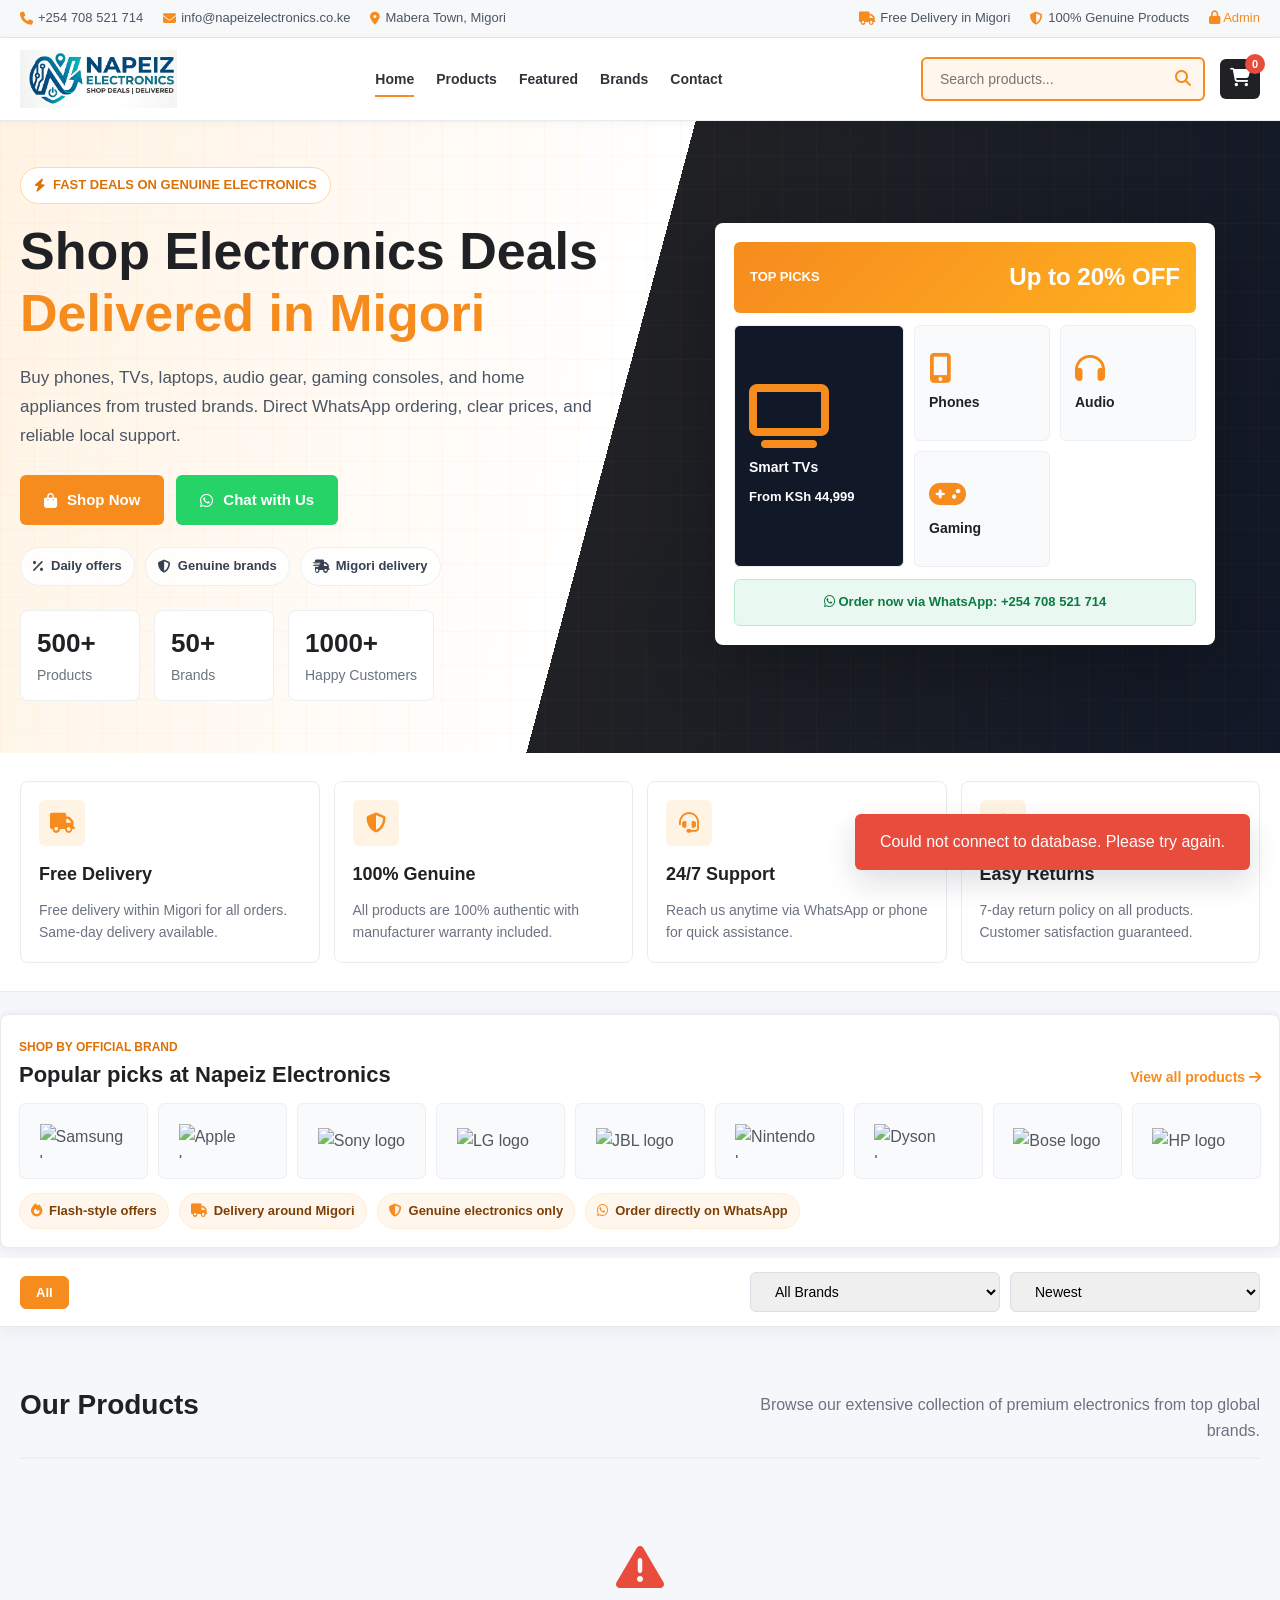
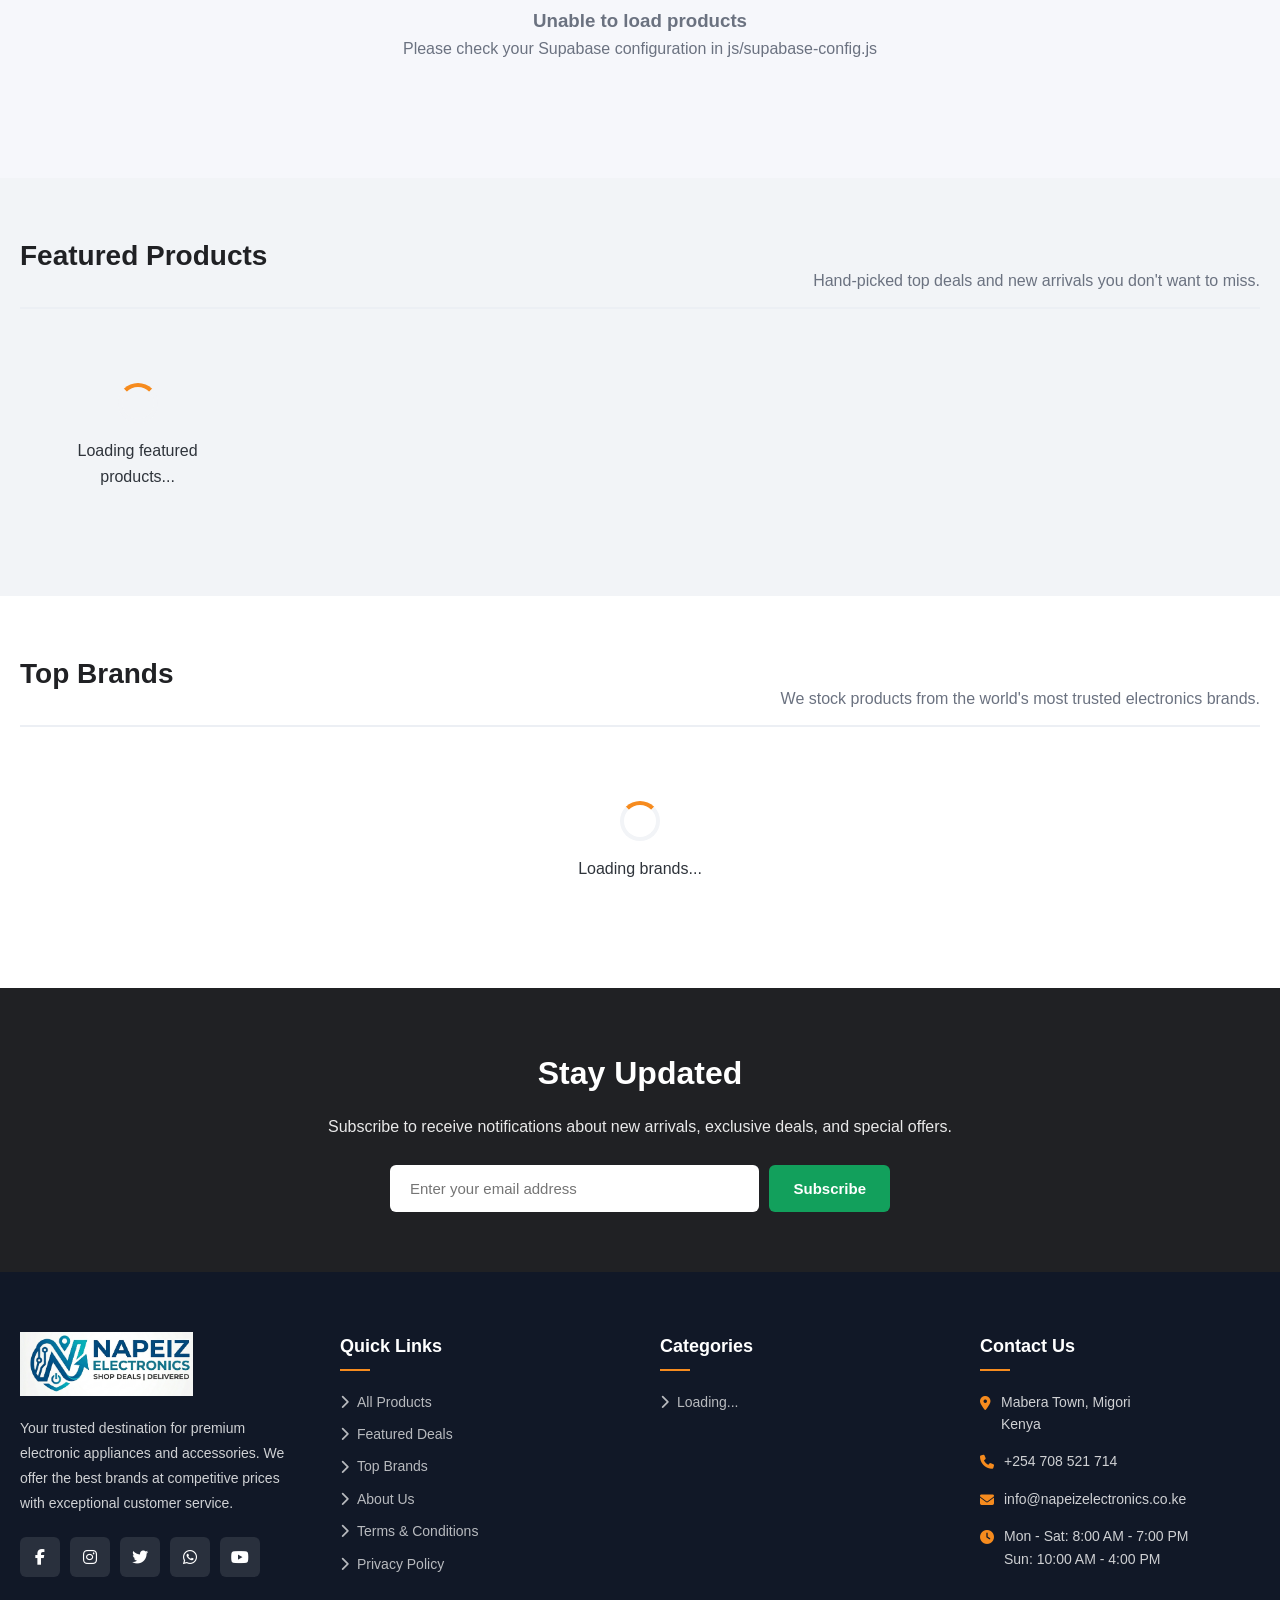
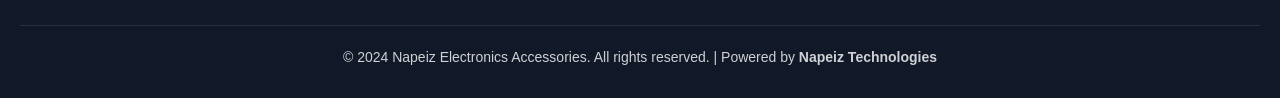
==== index.html @ deb65789 "Update project files and add images" ====
﻿<!DOCTYPE html>
<html lang="en">
<head>
    <meta charset="UTF-8">
    <meta name="viewport" content="width=device-width, initial-scale=1.0">
    <meta name="description" content="Napeiz Electronics Accessories - Your Trusted Electronics Destination. Shop for genuine electronic appliances from top brands.">
    <title>Napeiz Electronics Accessories | Premium Electronics Store</title>
    <link rel="stylesheet" href="https://cdnjs.cloudflare.com/ajax/libs/font-awesome/6.5.1/css/all.min.css">
    <link rel="stylesheet" href="css/style.css">
    <link rel="icon" type="image/png" href="images/napeiz-logo.png">
</head>
<body>
    <!-- ===== STORE CONTENT ===== -->
    <div id="storeContent" style="display:block;">
    <!-- ===== TOP BAR ===== -->
    <div class="top-bar">
        <div class="container">
            <div class="top-bar-info">
                <span><i class="fas fa-phone"></i> +254 708 521 714</span>
                <span><i class="fas fa-envelope"></i> info@napeizelectronics.co.ke</span>
                <span><i class="fas fa-map-marker-alt"></i> Mabera Town, Migori</span>
            </div>
            <div class="top-bar-info">
                <span><i class="fas fa-truck"></i> Free Delivery in Migori</span>
                <span><i class="fas fa-shield-alt"></i> 100% Genuine Products</span>
                <a href="admin.html" style="color:var(--primary);"><i class="fas fa-lock"></i> Admin</a>
            </div>
        </div>
    </div>

    <!-- ===== HEADER ===== -->
    <header class="header">
        <div class="container">
            <a href="#hero" class="logo brand-logo" aria-label="Napeiz Electronics home">
                <img src="images/napeiz-logo.png" alt="Napeiz Electronics" class="brand-logo-img">
            </a>

            <nav class="nav-menu">
                <a href="#hero" class="active">Home</a>
                <a href="#productsSection">Products</a>
                <a href="#featuredSection">Featured</a>
                <a href="#brandsSection">Brands</a>
                <a href="#contactSection">Contact</a>
            </nav>

            <div class="header-actions">
                <div class="search-box">
                    <input type="text" id="searchInput" placeholder="Search products..." aria-label="Search products">
                    <button><i class="fas fa-search"></i></button>
                </div>
                <button class="cart-btn" id="cartBtn" aria-label="Shopping Cart">
                    <i class="fas fa-shopping-cart"></i>
                    <span class="cart-count" id="cartCount">0</span>
                </button>
                <div class="hamburger" aria-label="Toggle menu">
                    <span></span>
                    <span></span>
                    <span></span>
                </div>
            </div>
        </div>
    </header>

    <!-- ===== HERO SECTION ===== -->
    <section class="hero" id="hero">
        <div class="container">
            <div class="hero-content">
                <div class="hero-kicker"><i class="fas fa-bolt"></i> Fast deals on genuine electronics</div>
                <h1>Shop Electronics Deals <span>Delivered in Migori</span></h1>
                <p>Buy phones, TVs, laptops, audio gear, gaming consoles, and home appliances from trusted brands. Direct WhatsApp ordering, clear prices, and reliable local support.</p>
                <div class="hero-actions">
                    <a href="#productsSection" class="btn btn-primary">
                        <i class="fas fa-shopping-bag"></i> Shop Now
                    </a>
                    <a href="https://wa.me/254708521714" target="_blank" class="btn btn-whatsapp">
                        <i class="fab fa-whatsapp"></i> Chat with Us
                    </a>
                </div>
                <div class="hero-deals">
                    <span><i class="fas fa-percent"></i> Daily offers</span>
                    <span><i class="fas fa-shield-alt"></i> Genuine brands</span>
                    <span><i class="fas fa-truck-fast"></i> Migori delivery</span>
                </div>
                <div class="hero-stats" id="heroStats">
                    <div class="hero-stat">
                        <h3 id="statProducts">500+</h3>
                        <p>Products</p>
                    </div>
                    <div class="hero-stat">
                        <h3 id="statBrands">50+</h3>
                        <p>Brands</p>
                    </div>
                    <div class="hero-stat">
                        <h3 id="statCustomers">1000+</h3>
                        <p>Happy Customers</p>
                    </div>
                </div>
            </div>
            <div class="hero-image">
                <div class="hero-market-card">
                    <div class="deal-header">
                        <span>Top Picks</span>
                        <strong>Up to 20% OFF</strong>
                    </div>
                    <div class="deal-products">
                        <div class="deal-product main-deal">
                            <i class="fas fa-tv"></i>
                            <span>Smart TVs</span>
                            <strong>From KSh 44,999</strong>
                        </div>
                        <div class="deal-product">
                            <i class="fas fa-mobile-screen-button"></i>
                            <span>Phones</span>
                        </div>
                        <div class="deal-product">
                            <i class="fas fa-headphones"></i>
                            <span>Audio</span>
                        </div>
                        <div class="deal-product">
                            <i class="fas fa-gamepad"></i>
                            <span>Gaming</span>
                        </div>
                    </div>
                    <div class="deal-footer">
                        <i class="fab fa-whatsapp"></i>
                        Order now via WhatsApp: +254 708 521 714
                    </div>
                </div>
            </div>
        </div>
    </section>

    <!-- ===== FEATURES SECTION ===== -->
    <section class="features">
        <div class="container">
            <div class="features-grid">
                <div class="feature-card">
                    <div class="feature-icon"><i class="fas fa-truck"></i></div>
                    <h3>Free Delivery</h3>
                    <p>Free delivery within Migori for all orders. Same-day delivery available.</p>
                </div>
                <div class="feature-card">
                    <div class="feature-icon"><i class="fas fa-shield-alt"></i></div>
                    <h3>100% Genuine</h3>
                    <p>All products are 100% authentic with manufacturer warranty included.</p>
                </div>
                <div class="feature-card">
                    <div class="feature-icon"><i class="fas fa-headset"></i></div>
                    <h3>24/7 Support</h3>
                    <p>Reach us anytime via WhatsApp or phone for quick assistance.</p>
                </div>
                <div class="feature-card">
                    <div class="feature-icon"><i class="fas fa-undo-alt"></i></div>
                    <h3>Easy Returns</h3>
                    <p>7-day return policy on all products. Customer satisfaction guaranteed.</p>
                </div>
            </div>
        </div>
    </section>

    <!-- ===== MARKETPLACE BRAND STRIP ===== -->
    <section class="marketplace-strip" aria-label="Popular electronics brands">
        <div class="container">
            <div class="marketplace-head">
                <div>
                    <span>Shop by official brand</span>
                    <h2>Popular picks at Napeiz Electronics</h2>
                </div>
                <a href="#productsSection">View all products <i class="fas fa-arrow-right"></i></a>
            </div>
            <div class="logo-marquee">
                <a href="#productsSection" class="brand-logo-card" aria-label="Samsung products">
                    <img src="https://cdn.jsdelivr.net/npm/simple-icons@latest/icons/samsung.svg" alt="Samsung logo" loading="lazy">
                </a>
                <a href="#productsSection" class="brand-logo-card" aria-label="Apple products">
                    <img src="https://cdn.jsdelivr.net/npm/simple-icons@latest/icons/apple.svg" alt="Apple logo" loading="lazy">
                </a>
                <a href="#productsSection" class="brand-logo-card" aria-label="Sony products">
                    <img src="https://cdn.jsdelivr.net/npm/simple-icons@latest/icons/sony.svg" alt="Sony logo" loading="lazy">
                </a>
                <a href="#productsSection" class="brand-logo-card" aria-label="LG products">
                    <img src="https://cdn.jsdelivr.net/npm/simple-icons@latest/icons/lg.svg" alt="LG logo" loading="lazy">
                </a>
                <a href="#productsSection" class="brand-logo-card" aria-label="JBL products">
                    <img src="https://cdn.jsdelivr.net/npm/simple-icons@latest/icons/jbl.svg" alt="JBL logo" loading="lazy">
                </a>
                <a href="#productsSection" class="brand-logo-card" aria-label="Nintendo products">
                    <img src="https://cdn.jsdelivr.net/npm/simple-icons@latest/icons/nintendo.svg" alt="Nintendo logo" loading="lazy">
                </a>
                <a href="#productsSection" class="brand-logo-card" aria-label="Dyson products">
                    <img src="https://cdn.jsdelivr.net/npm/simple-icons@latest/icons/dyson.svg" alt="Dyson logo" loading="lazy">
                </a>
                <a href="#productsSection" class="brand-logo-card" aria-label="Bose products">
                    <img src="https://cdn.jsdelivr.net/npm/simple-icons@latest/icons/bose.svg" alt="Bose logo" loading="lazy">
                </a>
                <a href="#productsSection" class="brand-logo-card" aria-label="HP products">
                    <img src="https://cdn.jsdelivr.net/npm/simple-icons@latest/icons/hp.svg" alt="HP logo" loading="lazy">
                </a>
            </div>
            <div class="marketplace-promos">
                <span><i class="fas fa-fire"></i> Flash-style offers</span>
                <span><i class="fas fa-truck"></i> Delivery around Migori</span>
                <span><i class="fas fa-shield-halved"></i> Genuine electronics only</span>
                <span><i class="fab fa-whatsapp"></i> Order directly on WhatsApp</span>
            </div>
        </div>
    </section>

    <!-- ===== FILTER SECTION ===== -->
    <div class="filter-section" id="productsSection">
        <div class="container">
            <div class="filter-group" id="categoryFilters">
                <!-- Dynamic categories from DB -->
                <button class="filter-btn category-filter active" data-category="all">All</button>
            </div>
            <div class="filter-group">
                <select id="brandFilter" class="search-filter">
                    <option value="all">All Brands</option>
                </select>
                <select id="sortFilter" class="search-filter">
                    <option value="newest">Newest</option>
                    <option value="price_asc">Price: Low to High</option>
                    <option value="price_desc">Price: High to Low</option>
                    <option value="rating">Highest Rated</option>
                </select>
            </div>
        </div>
    </div>

    <!-- ===== PRODUCTS SECTION ===== -->
    <section class="section">
        <div class="container">
            <div class="section-header">
                <h2>Our Products</h2>
                <p>Browse our extensive collection of premium electronics from top global brands.</p>
            </div>
            <div class="product-grid" id="productGrid">
                <div class="loading" style="display:block;">
                    <div class="loading-spinner"></div>
                    <p>Loading products...</p>
                </div>
            </div>
        </div>
    </section>

    <!-- ===== FEATURED PRODUCTS ===== -->
    <section class="section" id="featuredSection" style="background:var(--gray);">
        <div class="container">
            <div class="section-header">
                <h2>Featured Products</h2>
                <p>Hand-picked top deals and new arrivals you don't want to miss.</p>
            </div>
            <div class="product-grid" id="featuredGrid">
                <div class="loading" style="display:block;">
                    <div class="loading-spinner"></div>
                    <p>Loading featured products...</p>
                </div>
            </div>
        </div>
    </section>

    <!-- ===== BRANDS SECTION ===== -->
    <section class="brands-section" id="brandsSection">
        <div class="container">
            <div class="section-header">
                <h2>Top Brands</h2>
                <p>We stock products from the world's most trusted electronics brands.</p>
            </div>
            <div class="brands-grid" id="brandsGrid">
                <div class="loading" style="display:block;">
                    <div class="loading-spinner"></div>
                    <p>Loading brands...</p>
                </div>
            </div>
        </div>
    </section>

    <!-- ===== NEWSLETTER ===== -->
    <section class="newsletter">
        <div class="container">
            <h2>Stay Updated</h2>
            <p>Subscribe to receive notifications about new arrivals, exclusive deals, and special offers.</p>
            <form class="newsletter-form" id="newsletterForm">
                <input type="email" id="newsletterEmail" placeholder="Enter your email address" required>
                <button type="submit" class="btn btn-secondary">Subscribe</button>
            </form>
        </div>
    </section>

    <!-- ===== FOOTER ===== -->
    <footer class="footer" id="contactSection">
        <div class="container">
            <div class="footer-grid">
                <div class="footer-col">
                    <a href="#hero" class="logo brand-logo footer-brand-logo" aria-label="Napeiz Electronics home">
                        <img src="images/napeiz-logo.png" alt="Napeiz Electronics" class="brand-logo-img">
                    </a>
                    <p>Your trusted destination for premium electronic appliances and accessories. We offer the best brands at competitive prices with exceptional customer service.</p>
                    <div class="social-links">
                        <a href="#" aria-label="Facebook"><i class="fab fa-facebook-f"></i></a>
                        <a href="#" aria-label="Instagram"><i class="fab fa-instagram"></i></a>
                        <a href="#" aria-label="Twitter"><i class="fab fa-twitter"></i></a>
                        <a href="https://wa.me/254708521714" aria-label="WhatsApp"><i class="fab fa-whatsapp"></i></a>
                        <a href="#" aria-label="YouTube"><i class="fab fa-youtube"></i></a>
                    </div>
                </div>

                <div class="footer-col">
                    <h3>Quick Links</h3>
                    <ul class="footer-links">
                        <li><a href="#productsSection"><i class="fas fa-chevron-right"></i> All Products</a></li>
                        <li><a href="#featuredSection"><i class="fas fa-chevron-right"></i> Featured Deals</a></li>
                        <li><a href="#brandsSection"><i class="fas fa-chevron-right"></i> Top Brands</a></li>
                        <li><a href="#"><i class="fas fa-chevron-right"></i> About Us</a></li>
                        <li><a href="#"><i class="fas fa-chevron-right"></i> Terms & Conditions</a></li>
                        <li><a href="#"><i class="fas fa-chevron-right"></i> Privacy Policy</a></li>
                    </ul>
                </div>

                <div class="footer-col">
                    <h3>Categories</h3>
                    <ul class="footer-links" id="footerCategories">
                        <li><a href="#productsSection"><i class="fas fa-chevron-right"></i> Loading...</a></li>
                    </ul>
                </div>

                <div class="footer-col">
                    <h3>Contact Us</h3>
                    <ul class="contact-info">
                        <li>
                            <i class="fas fa-map-marker-alt"></i>
                            <span>Mabera Town, Migori<br>Kenya</span>
                        </li>
                        <li>
                            <i class="fas fa-phone"></i>
                            <span>+254 708 521 714</span>
                        </li>
                        <li>
                            <i class="fas fa-envelope"></i>
                            <span>info@napeizelectronics.co.ke</span>
                        </li>
                        <li>
                            <i class="fas fa-clock"></i>
                            <span>Mon - Sat: 8:00 AM - 7:00 PM<br>Sun: 10:00 AM - 4:00 PM</span>
                        </li>
                    </ul>
                </div>
            </div>

            <div class="footer-bottom">
                <p>&copy; 2024 Napeiz Electronics Accessories. All rights reserved. | Powered by <strong>Napeiz Technologies</strong></p>
            </div>
        </div>
    </footer>

    <!-- ===== PRODUCT MODAL ===== -->
    <div class="modal" id="productModal">
        <div class="modal-content">
            <div class="modal-header">
                <h2>Product Details</h2>
                <button class="modal-close" onclick="closeModal('productModal')">&times;</button>
            </div>
            <div class="modal-body">
                <!-- Dynamic content -->
            </div>
        </div>
    </div>

    <!-- ===== CART MODAL ===== -->
    <div class="modal" id="cartModal">
        <div class="modal-content" style="max-width:700px;">
            <div class="modal-header">
                <h2><i class="fas fa-shopping-cart"></i> Your Cart</h2>
                <button class="modal-close" onclick="closeModal('cartModal')">&times;</button>
            </div>
            <div class="modal-body">
                <!-- Dynamic content -->
            </div>
        </div>
    </div>

    <!-- ===== TOAST ===== -->
    <div class="toast" id="toast"></div>
    </div><!-- End storeContent -->

    <!-- ===== ADMIN CONTENT ===== -->
    <div id="adminContent" style="display:none;">
        <!-- Admin Login Section -->
        <div id="adminLoginContainer" style="display:flex;align-items:center;justify-content:center;min-height:100vh;background:linear-gradient(135deg, #1a1a2e 0%, #16213e 50%, #0f3460 100%);">
            <div class="login-card" style="background:var(--white);border-radius:var(--radius);padding:40px;width:100%;max-width:420px;box-shadow:var(--shadow-lg);border:1px solid rgba(255,255,255,0.1);animation:slideUp 0.5s ease;">
                <div class="logo brand-logo login-brand-logo" aria-label="Napeiz Electronics administration">
                    <img src="images/napeiz-logo.png" alt="Napeiz Electronics" class="brand-logo-img">
                </div>
                
                <div style="text-align:center;margin-bottom:25px;">
                    <div style="width:60px;height:60px;background:var(--primary-light);border-radius:50%;display:flex;align-items:center;justify-content:center;margin:0 auto 10px;">
                        <i class="fas fa-lock" style="font-size:24px;color:var(--primary);"></i>
                    </div>
                    <p style="color:var(--text-light);font-size:14px;">Restricted access. Authorized personnel only.</p>
                </div>

                <div id="loginError" class="login-error" style="display:none;color:var(--danger);background:#fde8e8;padding:12px 15px;border-radius:var(--radius-sm);margin-bottom:20px;font-size:14px;text-align:center;border-left:4px solid var(--danger);"></div>

                <form id="adminLoginForm" autocomplete="off">
                    <div class="form-group">
                        <label for="adminUsername" style="font-size:13px;"><i class="fas fa-user" style="width:16px;"></i> Username or Email</label>
                        <input type="text" id="adminUsername" placeholder="Enter admin username or email" required autocomplete="off" autofocus style="background:var(--gray);width:100%;padding:10px 12px;border:2px solid var(--gray-dark);border-radius:var(--radius-sm);font-size:14px;outline:none;">
                    </div>
                    <div class="form-group" style="margin-bottom:20px;">
                        <label for="adminPassword" style="font-size:13px;"><i class="fas fa-key" style="width:16px;"></i> Password</label>
                        <div style="position:relative;">
                            <input type="password" id="adminPassword" placeholder="Enter password" required autocomplete="off" style="background:var(--gray);width:100%;padding:10px 12px;padding-right:45px;border:2px solid var(--gray-dark);border-radius:var(--radius-sm);font-size:14px;outline:none;">
                            <button type="button" style="position:absolute;right:15px;top:50%;transform:translateY(-50%);background:none;border:none;color:var(--text-light);cursor:pointer;font-size:16px;" onclick="toggleAdminPassword()" aria-label="Toggle password visibility">
                                <i class="fas fa-eye"></i>
                            </button>
                        </div>
                    </div>
                    <button type="submit" class="btn btn-primary btn-block" id="adminLoginBtn" style="padding:14px;width:100%;">
                        <i class="fas fa-sign-in-alt"></i> <span id="adminLoginBtnText">Login to Dashboard</span>
                    </button>
                </form>

                <div style="text-align:center;margin-top:25px;padding-top:20px;border-top:1px solid var(--gray);">
                    <a href="/" style="color:var(--primary);font-weight:600;text-decoration:none;"><i class="fas fa-arrow-left"></i> Back to Store</a>
                </div>
            </div>
        </div>

        <!-- Admin Dashboard Section -->
        <div id="adminDashboardContainer" style="display:none;">
            <iframe id="adminDashboardIframe" src="admin-dashboard.html" style="width:100%;height:100vh;border:none;"></iframe>
        </div>
    </div><!-- End adminContent -->

    <!-- ===== TOAST ===== -->
    <div class="toast" id="toast"></div>

    <!-- ===== SCRIPTS ===== -->
    <script src="https://cdn.jsdelivr.net/npm/@supabase/supabase-js@2/dist/umd/supabase.min.js"></script>
    <script src="js/supabase-config.js"></script>
    <script src="js/database.js"></script>
    <script src="js/router.js"></script>
    <script>
        // ===== ADMIN LOGIN HANDLER =====
        function toggleAdminPassword() {
            const pwd = document.getElementById('adminPassword');
            const icon = document.querySelector('#adminPassword ~ button i');
            if (pwd.type === 'password') {
                pwd.type = 'text';
                icon.className = 'fas fa-eye-slash';
            } else {
                pwd.type = 'password';
                icon.className = 'fas fa-eye';
            }
        }

        document.addEventListener('DOMContentLoaded', async () => {
            const form = document.getElementById('adminLoginForm');
            const loginBtn = document.getElementById('adminLoginBtn');
            const loginBtnText = document.getElementById('adminLoginBtnText');
            const errorMsg = document.getElementById('loginError');

            // Initialize Supabase
            const connected = await DB.init();
            if (!connected) {
                errorMsg.textContent = 'Could not connect to database. Check your Supabase configuration.';
                errorMsg.style.display = 'block';
            }

            form.addEventListener('submit', async (e) => {
                e.preventDefault();
                errorMsg.style.display = 'none';
                
                const username = document.getElementById('adminUsername').value.trim();
                const password = document.getElementById('adminPassword').value;

                if (!username || !password) {
                    errorMsg.textContent = 'Please enter both username and password.';
                    errorMsg.style.display = 'block';
                    return;
                }

                // Show loading state
                loginBtn.disabled = true;
                loginBtnText.textContent = 'Authenticating...';
                loginBtn.innerHTML = '<i class="fas fa-spinner fa-spin"></i> Authenticating...';

                try {
                    const session = await DB.login(username, password);
                    
                    // Success
                    errorMsg.style.display = 'none';
                    loginBtn.innerHTML = '<i class="fas fa-check-circle"></i> Success! Redirecting...';
                    loginBtn.style.background = 'var(--success)';
                    
                    setTimeout(() => {
                        Router.showAdminDashboard();
                    }, 800);
                } catch (err) {
                    console.error('Admin login failed:', err);
                    const message = err.message || 'Invalid username or password.';
                    errorMsg.textContent = message;
                    errorMsg.style.display = 'block';
                    loginBtn.disabled = false;
                    loginBtn.innerHTML = '<i class="fas fa-sign-in-alt"></i> Login to Dashboard';
                }
            });

            // Allow Enter key to submit
            document.getElementById('adminPassword').addEventListener('keypress', (e) => {
                if (e.key === 'Enter') form.dispatchEvent(new Event('submit'));
            });
        });
    </script>
    <script src="js/store.js"></script>
</body>
</html>
---- css/style.css ----
﻿/* ===== CSS VARIABLES ===== */
:root {
    --primary: #f68b1e;
    --primary-dark: #db7108;
    --primary-light: #fff3e3;
    --secondary: #12a05c;
    --secondary-dark: #0d8048;
    --dark: #202124;
    --darker: #111827;
    --text: #2f343b;
    --text-light: #6b7280;
    --gray: #f2f4f7;
    --gray-dark: #d9dee7;
    --white: #ffffff;
    --success: #27ae60;
    --warning: #f39c12;
    --danger: #e74c3c;
    --shadow: 0 1px 8px rgba(17,24,39,0.08);
    --shadow-lg: 0 12px 30px rgba(17,24,39,0.14);
    --radius: 8px;
    --radius-sm: 6px;
    --transition: all 0.3s ease;
    --max-width: 1400px;
}

/* ===== RESET & BASE ===== */
*, *::before, *::after {
    margin: 0;
    padding: 0;
    box-sizing: border-box;
}

html {
    scroll-behavior: smooth;
}

body {
    font-family: 'Segoe UI', Tahoma, Geneva, Verdana, sans-serif;
    color: var(--text);
    background: #f6f7fb;
    line-height: 1.6;
    overflow-x: hidden;
}

a {
    text-decoration: none;
    color: inherit;
}

ul {
    list-style: none;
}

img {
    max-width: 100%;
    height: auto;
}

.container {
    max-width: var(--max-width);
    margin: 0 auto;
    padding: 0 20px;
}

/* ===== TOP BAR ===== */
.top-bar {
    background: #f7f8fa;
    border-bottom: 1px solid #e5e7eb;
    color: #4b5563;
    padding: 8px 0;
    font-size: 13px;
}

.top-bar .container {
    display: flex;
    justify-content: space-between;
    align-items: center;
}

.top-bar-info {
    display: flex;
    gap: 20px;
}

.top-bar-info span {
    display: flex;
    align-items: center;
    gap: 5px;
}

.top-bar-info i {
    color: var(--primary);
}

/* ===== HEADER ===== */
.header {
    background: var(--white);
    border-bottom: 1px solid #e8ebf0;
    box-shadow: 0 2px 10px rgba(17,24,39,0.04);
    position: sticky;
    top: 0;
    z-index: 1000;
    transition: var(--transition);
}

.header.scrolled {
    box-shadow: var(--shadow-lg);
}

.header .container {
    display: flex;
    justify-content: space-between;
    align-items: center;
    padding: 12px 20px;
}

.logo {
    display: flex;
    align-items: center;
    gap: 10px;
}

.brand-logo {
    display: inline-flex;
    align-items: center;
    flex: 0 0 auto;
    max-width: 210px;
    height: 58px;
    overflow: hidden;
}

.brand-logo-img {
    display: block;
    width: 100%;
    height: 100%;
    object-fit: contain;
}

.footer-brand-logo {
    margin-bottom: 20px;
    max-width: 220px;
    height: 64px;
}

.login-brand-logo {
    justify-content: center;
    margin: 0 auto 15px;
    max-width: 260px;
    height: 82px;
}

.logo-icon {
    width: 42px;
    height: 42px;
    background: var(--primary);
    border-radius: var(--radius-sm);
    display: flex;
    align-items: center;
    justify-content: center;
    color: white;
    font-size: 22px;
    font-weight: bold;
}

.logo-text h1 {
    font-size: 21px;
    font-weight: 800;
    background: none;
    -webkit-background-clip: text;
    -webkit-text-fill-color: var(--dark);
    background-clip: text;
}

.logo-text span {
    font-size: 11px;
    color: var(--text-light);
    display: block;
    margin-top: -2px;
    -webkit-text-fill-color: var(--text-light);
}

/* ===== NAVIGATION ===== */
.nav-menu {
    display: flex;
    align-items: center;
    gap: 22px;
}

.nav-menu a {
    font-weight: 600;
    font-size: 14px;
    color: var(--text);
    position: relative;
    padding: 5px 0;
    transition: var(--transition);
}

.nav-menu a::after {
    content: '';
    position: absolute;
    bottom: -2px;
    left: 0;
    width: 0;
    height: 2px;
    background: var(--primary);
    transition: var(--transition);
}

.nav-menu a:hover::after,
.nav-menu a.active::after {
    width: 100%;
}

.nav-menu a:hover {
    color: var(--primary);
}

.header-actions {
    display: flex;
    align-items: center;
    gap: 15px;
}

.search-box {
    display: flex;
    align-items: center;
    background: #fff7ed;
    border-radius: var(--radius-sm);
    padding: 7px 12px;
    border: 2px solid var(--primary);
    transition: var(--transition);
}

.search-box:focus-within {
    border-color: var(--primary);
    background: var(--white);
}

.search-box input {
    border: none;
    background: none;
    outline: none;
    padding: 5px;
    width: 240px;
    font-size: 14px;
}

.search-box button {
    border: none;
    background: none;
    cursor: pointer;
    color: var(--primary);
    font-size: 16px;
}

.cart-btn {
    position: relative;
    background: var(--dark);
    color: white;
    border: none;
    width: 40px;
    height: 40px;
    border-radius: var(--radius-sm);
    cursor: pointer;
    font-size: 18px;
    transition: var(--transition);
}

.cart-btn:hover {
    background: var(--primary);
    transform: scale(1.05);
}

.cart-count {
    position: absolute;
    top: -5px;
    right: -5px;
    background: var(--danger);
    color: white;
    font-size: 11px;
    width: 20px;
    height: 20px;
    border-radius: 50%;
    display: flex;
    align-items: center;
    justify-content: center;
    font-weight: bold;
}

.admin-link {
    background: var(--secondary);
    color: white !important;
    padding: 8px 20px !important;
    border-radius: 50px;
    font-size: 13px !important;
    transition: var(--transition);
}

.admin-link:hover {
    background: var(--secondary-dark) !important;
    transform: translateY(-2px);
}

.hamburger {
    display: none;
    flex-direction: column;
    cursor: pointer;
    gap: 5px;
    padding: 5px;
}

.hamburger span {
    width: 25px;
    height: 3px;
    background: var(--text);
    border-radius: 3px;
    transition: var(--transition);
}

/* ===== HERO SECTION ===== */
.hero {
    background: linear-gradient(105deg, #fff3e3 0%, #fff 48%, #202124 48%, #111827 100%);
    color: var(--dark);
    padding: 46px 0 52px;
    position: relative;
    overflow: hidden;
}

.hero::before {
    content: '';
    position: absolute;
    inset: 0;
    background-image: linear-gradient(rgba(246,139,30,0.07) 1px, transparent 1px), linear-gradient(90deg, rgba(246,139,30,0.07) 1px, transparent 1px);
    background-size: 34px 34px;
    opacity: 0.55;
}

.hero::after {
    content: '';
    display: none;
}

.hero .container {
    display: grid;
    grid-template-columns: 1fr 1fr;
    gap: 60px;
    align-items: center;
    position: relative;
    z-index: 1;
}

.hero-content h1 {
    font-size: 52px;
    font-weight: 800;
    line-height: 1.2;
    margin-bottom: 20px;
}

.hero-content h1 span {
    color: var(--primary);
    -webkit-text-fill-color: var(--primary);
}

.hero-content p {
    font-size: 17px;
    color: #4b5563;
    margin-bottom: 24px;
    line-height: 1.7;
    max-width: 660px;
}

.hero-kicker {
    display: inline-flex;
    align-items: center;
    gap: 8px;
    background: var(--white);
    color: var(--primary-dark);
    border: 1px solid #ffd8a8;
    border-radius: 999px;
    padding: 7px 13px;
    font-size: 13px;
    font-weight: 800;
    margin-bottom: 16px;
    text-transform: uppercase;
}

.hero-actions {
    display: flex;
    gap: 12px;
    flex-wrap: wrap;
}

.hero-deals {
    display: flex;
    gap: 10px;
    flex-wrap: wrap;
    margin-top: 22px;
}

.hero-deals span {
    display: inline-flex;
    align-items: center;
    gap: 7px;
    background: rgba(255,255,255,0.88);
    border: 1px solid #eceff4;
    border-radius: 999px;
    padding: 8px 12px;
    color: #374151;
    font-size: 13px;
    font-weight: 700;
}

.hero-stats {
    display: flex;
    gap: 14px;
    margin-top: 24px;
    flex-wrap: wrap;
}

.hero-stat {
    background: var(--white);
    border: 1px solid #eceff4;
    border-radius: var(--radius);
    min-width: 120px;
    padding: 12px 16px;
}

.hero-stat h3 {
    font-size: 26px;
    font-weight: 800;
    color: var(--dark);
}

.hero-stat p {
    font-size: 14px;
    margin-bottom: 0;
    color: var(--text-light);
}

.hero-image {
    display: flex;
    justify-content: center;
    align-items: center;
}

.hero-image-placeholder {
    width: 100%;
    max-width: 500px;
    background: rgba(255,255,255,0.05);
    border: 2px dashed rgba(255,255,255,0.2);
    border-radius: 20px;
    padding: 60px 40px;
    text-align: center;
    backdrop-filter: blur(10px);
}

.hero-market-card {
    width: 100%;
    max-width: 500px;
    background: var(--white);
    border-radius: var(--radius);
    padding: 18px;
    box-shadow: 0 24px 70px rgba(0,0,0,0.24);
    border: 1px solid rgba(255,255,255,0.45);
}

.deal-header {
    background: linear-gradient(135deg, var(--primary), #ffb020);
    color: white;
    border-radius: var(--radius-sm);
    padding: 16px;
    display: flex;
    justify-content: space-between;
    align-items: center;
    gap: 10px;
}

.deal-header span {
    font-size: 13px;
    font-weight: 800;
    text-transform: uppercase;
}

.deal-header strong {
    font-size: 24px;
}

.deal-products {
    display: grid;
    grid-template-columns: 1.25fr 1fr 1fr;
    gap: 10px;
    margin-top: 12px;
}

.deal-product {
    min-height: 116px;
    background: #f8fafc;
    border: 1px solid #eceff4;
    border-radius: var(--radius-sm);
    padding: 14px;
    display: flex;
    flex-direction: column;
    justify-content: center;
    gap: 8px;
}

.deal-product i {
    color: var(--primary);
    font-size: 30px;
}

.deal-product span {
    color: var(--dark);
    font-weight: 800;
    font-size: 14px;
}

.deal-product strong {
    color: var(--primary-dark);
    font-size: 13px;
}

.main-deal {
    grid-row: span 2;
    background: #111827;
    color: white;
}

.main-deal i {
    font-size: 64px;
}

.main-deal span,
.main-deal strong {
    color: white;
}

.deal-footer {
    margin-top: 12px;
    background: #e9f8f0;
    color: #0c7a43;
    border: 1px solid #b8eccf;
    border-radius: var(--radius-sm);
    padding: 12px;
    font-size: 13px;
    font-weight: 800;
    text-align: center;
}

.hero-image-placeholder i {
    font-size: 80px;
    color: var(--primary);
    margin-bottom: 20px;
}

.hero-image-placeholder h3 {
    font-size: 20px;
    color: rgba(255,255,255,0.9);
}

/* ===== BUTTONS ===== */
.btn {
    display: inline-flex;
    align-items: center;
    gap: 10px;
    padding: 13px 24px;
    border-radius: var(--radius-sm);
    font-weight: 800;
    font-size: 15px;
    cursor: pointer;
    border: none;
    transition: var(--transition);
    text-decoration: none;
}

.btn-primary {
    background: var(--primary);
    color: white;
}

.btn-primary:hover {
    background: var(--primary-dark);
    transform: translateY(-2px);
    box-shadow: 0 8px 20px rgba(246,139,30,0.3);
}

.btn-secondary {
    background: var(--secondary);
    color: white;
}

.btn-secondary:hover {
    background: var(--secondary-dark);
    transform: translateY(-2px);
    box-shadow: 0 8px 20px rgba(18,160,92,0.25);
}

.btn-outline {
    background: transparent;
    color: var(--primary);
    border: 2px solid var(--primary);
}

.btn-outline:hover {
    background: var(--primary);
    color: white;
}

.btn-whatsapp {
    background: #25D366;
    color: white;
}

.btn-whatsapp:hover {
    background: #1da851;
    transform: translateY(-2px);
    box-shadow: 0 5px 20px rgba(37,211,102,0.4);
}

/* ===== SECTION HEADERS ===== */
.section {
    padding: 56px 0;
}

.section-header {
    text-align: left;
    margin-bottom: 24px;
    display: flex;
    justify-content: space-between;
    gap: 20px;
    align-items: end;
    border-bottom: 2px solid #eceff4;
    padding-bottom: 14px;
}

.section-header h2 {
    font-size: 28px;
    font-weight: 800;
    color: var(--dark);
    margin-bottom: 15px;
    position: relative;
}

.section-header h2::after {
    content: '';
    display: none;
}

.section-header p {
    color: var(--text-light);
    font-size: 16px;
    max-width: 520px;
    margin: 0;
    text-align: right;
}

/* ===== FILTER SECTION ===== */
.filter-section {
    background: var(--white);
    padding: 14px 0;
    position: sticky;
    top: 67px;
    z-index: 100;
    border-bottom: 1px solid #e5e7eb;
    box-shadow: 0 6px 18px rgba(17,24,39,0.05);
}

.filter-section .container {
    display: flex;
    justify-content: space-between;
    align-items: center;
    flex-wrap: wrap;
    gap: 15px;
}

.filter-group {
    display: flex;
    align-items: center;
    gap: 10px;
    flex-wrap: wrap;
}

.filter-btn {
    padding: 8px 15px;
    border-radius: var(--radius-sm);
    border: 1px solid var(--gray-dark);
    background: var(--white);
    cursor: pointer;
    font-weight: 600;
    font-size: 13px;
    transition: var(--transition);
    color: var(--text);
}

.filter-btn:hover,
.filter-btn.active {
    background: var(--primary);
    color: white;
    border-color: var(--primary);
}

.search-filter {
    padding: 10px 20px;
    border-radius: var(--radius-sm);
    border: 1px solid var(--gray-dark);
    font-size: 14px;
    width: 250px;
    outline: none;
    transition: var(--transition);
}

.search-filter:focus {
    border-color: var(--primary);
}

/* ===== PRODUCT GRID ===== */
.product-grid {
    display: grid;
    grid-template-columns: repeat(auto-fill, minmax(230px, 1fr));
    gap: 16px;
}

.product-card {
    background: var(--white);
    border-radius: var(--radius);
    overflow: hidden;
    box-shadow: var(--shadow);
    transition: var(--transition);
    border: 1px solid #e8ebf0;
    position: relative;
}

.product-card:hover {
    transform: translateY(-3px);
    box-shadow: 0 12px 28px rgba(17,24,39,0.12);
    border-color: #ffd19a;
}

.product-badge {
    position: absolute;
    top: 10px;
    left: 10px;
    background: var(--secondary);
    color: white;
    padding: 5px 12px;
    border-radius: var(--radius-sm);
    font-size: 12px;
    font-weight: 700;
    z-index: 2;
}

.product-badge + .product-badge {
    top: 42px;
}

.product-badge + .product-badge + .product-badge {
    top: 74px;
}

.product-badge.featured {
    background: var(--dark);
}

.product-badge.out-of-stock {
    background: var(--danger);
}

.product-image {
    height: 210px;
    background: #f8fafc;
    display: flex;
    align-items: center;
    justify-content: center;
    position: relative;
    overflow: hidden;
}

.product-image img {
    width: 100%;
    height: 100%;
    object-fit: contain;
    padding: 14px;
    transition: var(--transition);
}

.product-card:hover .product-image img {
    transform: scale(1.05);
}

.product-image-placeholder {
    width: 100%;
    height: 100%;
    display: flex;
    flex-direction: column;
    align-items: center;
    justify-content: center;
    color: var(--text-light);
    background: linear-gradient(135deg, #f8fafc, #eef2f7);
}

.product-image-placeholder i {
    font-size: 48px;
    margin-bottom: 10px;
}

.product-image-placeholder span {
    font-size: 14px;
    font-weight: 600;
}

.product-info {
    padding: 14px;
}

.product-brand {
    font-size: 12px;
    text-transform: uppercase;
    letter-spacing: 0.4px;
    color: var(--primary);
    font-weight: 700;
    margin-bottom: 5px;
}

.product-category {
    font-size: 12px;
    color: var(--text-light);
    margin-bottom: 6px;
}

.product-name {
    font-size: 15px;
    font-weight: 700;
    color: var(--dark);
    margin-bottom: 10px;
    line-height: 1.4;
    display: -webkit-box;
    -webkit-line-clamp: 2;
    -webkit-box-orient: vertical;
    overflow: hidden;
}

.product-rating {
    display: flex;
    align-items: center;
    gap: 5px;
    margin-bottom: 10px;
}

.stars {
    color: #f59e0b;
    font-size: 14px;
}

.rating-count {
    font-size: 13px;
    color: var(--text-light);
}

.product-price {
    display: flex;
    align-items: center;
    gap: 10px;
    margin-bottom: 12px;
    flex-wrap: wrap;
}

.current-price {
    font-size: 20px;
    font-weight: 800;
    color: #f04438;
}

.current-price::before {
    content: 'KSh ';
    font-size: 14px;
    font-weight: 600;
}

.old-price {
    font-size: 16px;
    color: var(--text-light);
    text-decoration: line-through;
}

.old-price::before {
    content: 'KSh ';
    font-size: 12px;
}

.product-actions {
    display: flex;
    gap: 10px;
}

.btn-add-cart {
    flex: 1;
    padding: 10px;
    background: #12a05c;
    color: white;
    border: none;
    border-radius: var(--radius-sm);
    font-weight: 800;
    cursor: pointer;
    transition: var(--transition);
    font-size: 14px;
    line-height: 1.25;
}

.btn-add-cart:hover {
    background: #0d8048;
}

.btn-add-cart:disabled {
    background: #9ca3af;
    cursor: not-allowed;
}

.btn-view {
    padding: 10px 15px;
    background: #fff7ed;
    border: none;
    border-radius: var(--radius-sm);
    cursor: pointer;
    transition: var(--transition);
    color: var(--text);
}

.btn-view:hover {
    background: #ffedd5;
    color: var(--primary-dark);
}

/* ===== FEATURES SECTION ===== */
.features {
    background: var(--white);
    padding: 28px 0;
    border-bottom: 1px solid #e8ebf0;
}

.features-grid {
    display: grid;
    grid-template-columns: repeat(auto-fit, minmax(250px, 1fr));
    gap: 14px;
}

.feature-card {
    text-align: left;
    padding: 18px;
    background: var(--white);
    border-radius: var(--radius);
    box-shadow: none;
    border: 1px solid #e8ebf0;
    transition: var(--transition);
}

.feature-card:hover {
    transform: translateY(-2px);
    border-color: #ffd19a;
    box-shadow: var(--shadow);
}

.feature-icon {
    width: 46px;
    height: 46px;
    background: var(--primary-light);
    border-radius: var(--radius-sm);
    display: flex;
    align-items: center;
    justify-content: center;
    margin: 0 0 14px;
    font-size: 20px;
    color: var(--primary);
}

.feature-card h3 {
    font-size: 18px;
    margin-bottom: 10px;
    color: var(--dark);
}

.feature-card p {
    color: var(--text-light);
    font-size: 14px;
}

/* ===== MARKETPLACE BRAND STRIP ===== */
.marketplace-strip {
    background: #f6f7fb;
    padding: 22px 0 10px;
}

.marketplace-strip .container {
    background: var(--white);
    border: 1px solid #e8ebf0;
    border-radius: var(--radius);
    box-shadow: var(--shadow);
    padding: 18px;
}

.marketplace-head {
    display: flex;
    justify-content: space-between;
    align-items: end;
    gap: 18px;
    margin-bottom: 14px;
}

.marketplace-head span {
    display: inline-block;
    color: var(--primary-dark);
    font-size: 12px;
    font-weight: 900;
    text-transform: uppercase;
    margin-bottom: 4px;
}

.marketplace-head h2 {
    color: var(--dark);
    font-size: 22px;
    line-height: 1.25;
}

.marketplace-head a {
    color: var(--primary);
    font-size: 14px;
    font-weight: 800;
    white-space: nowrap;
}

.logo-marquee {
    display: grid;
    grid-template-columns: repeat(9, minmax(90px, 1fr));
    gap: 10px;
}

.brand-logo-card {
    min-height: 76px;
    background: #f8fafc;
    border: 1px solid #eceff4;
    border-radius: var(--radius-sm);
    display: flex;
    align-items: center;
    justify-content: center;
    padding: 16px;
    transition: var(--transition);
}

.brand-logo-card:hover {
    border-color: #ffd19a;
    background: #fff7ed;
    transform: translateY(-2px);
}

.brand-logo-card img {
    display: block;
    width: 100%;
    max-width: 88px;
    max-height: 34px;
    object-fit: contain;
    opacity: 0.82;
}

.marketplace-promos {
    display: flex;
    gap: 10px;
    flex-wrap: wrap;
    margin-top: 14px;
}

.marketplace-promos span {
    display: inline-flex;
    align-items: center;
    gap: 7px;
    background: #fff7ed;
    border: 1px solid #ffedd5;
    border-radius: 999px;
    color: #7c3f06;
    font-size: 13px;
    font-weight: 800;
    padding: 7px 11px;
}

.marketplace-promos i {
    color: var(--primary);
}

/* ===== BRANDS SECTION ===== */
.brands-section {
    padding: 56px 0;
    background: var(--white);
}

.brands-grid {
    display: grid;
    grid-template-columns: repeat(auto-fit, minmax(132px, 1fr));
    gap: 12px;
    align-items: center;
}

.brand-item {
    text-align: center;
    padding: 22px 16px;
    background: #f8fafc;
    border-radius: var(--radius);
    transition: var(--transition);
    cursor: pointer;
}

.brand-item:hover {
    background: var(--primary);
    color: white;
    transform: scale(1.05);
}

.brand-item i {
    font-size: 30px;
    margin-bottom: 10px;
}

.brand-item span {
    display: block;
    font-weight: 700;
    font-size: 14px;
}

/* ===== NEWSLETTER ===== */
.newsletter {
    background: #202124;
    color: white;
    padding: 60px 0;
    text-align: center;
}

.newsletter h2 {
    font-size: 32px;
    margin-bottom: 15px;
}

.newsletter p {
    margin-bottom: 25px;
    opacity: 0.9;
}

.newsletter-form {
    display: flex;
    max-width: 500px;
    margin: 0 auto;
    gap: 10px;
}

.newsletter-form input {
    flex: 1;
    padding: 15px 20px;
    border: none;
    border-radius: var(--radius-sm);
    font-size: 15px;
}

/* ===== FOOTER ===== */
.footer {
    background: #111827;
    color: rgba(255,255,255,0.8);
    padding: 60px 0 30px;
}

.footer-grid {
    display: grid;
    grid-template-columns: repeat(auto-fit, minmax(220px, 1fr));
    gap: 40px;
    margin-bottom: 40px;
}

.footer-col h3 {
    color: white;
    font-size: 18px;
    margin-bottom: 20px;
    position: relative;
    padding-bottom: 10px;
}

.footer-col h3::after {
    content: '';
    position: absolute;
    bottom: 0;
    left: 0;
    width: 30px;
    height: 2px;
    background: var(--primary);
}

.footer-col p {
    font-size: 14px;
    line-height: 1.8;
    margin-bottom: 15px;
}

.footer-links li {
    margin-bottom: 10px;
}

.footer-links a {
    color: rgba(255,255,255,0.7);
    font-size: 14px;
    transition: var(--transition);
    display: flex;
    align-items: center;
    gap: 8px;
}

.footer-links a:hover {
    color: var(--primary);
    padding-left: 5px;
}

.contact-info li {
    display: flex;
    gap: 10px;
    margin-bottom: 15px;
    font-size: 14px;
}

.contact-info i {
    color: var(--primary);
    margin-top: 5px;
}

.social-links {
    display: flex;
    gap: 10px;
    margin-top: 20px;
}

.social-links a {
    width: 40px;
    height: 40px;
    background: rgba(255,255,255,0.1);
    border-radius: var(--radius-sm);
    display: flex;
    align-items: center;
    justify-content: center;
    color: white;
    transition: var(--transition);
}

.social-links a:hover {
    background: var(--primary);
    transform: translateY(-3px);
}

.footer-bottom {
    border-top: 1px solid rgba(255,255,255,0.1);
    padding-top: 20px;
    text-align: center;
    font-size: 14px;
}

/* ===== MODAL ===== */
.modal {
    display: none;
    position: fixed;
    top: 0;
    left: 0;
    width: 100%;
    height: 100%;
    background: rgba(0,0,0,0.6);
    z-index: 2000;
    justify-content: center;
    align-items: center;
    backdrop-filter: blur(5px);
    animation: fadeIn 0.3s ease;
}

.modal.show {
    display: flex;
}

.modal-content {
    background: var(--white);
    border-radius: var(--radius);
    max-width: 800px;
    width: 90%;
    max-height: 90vh;
    overflow-y: auto;
    animation: slideUp 0.3s ease;
}

.modal-header {
    display: flex;
    justify-content: space-between;
    align-items: center;
    padding: 20px 25px;
    border-bottom: 1px solid var(--gray);
    position: sticky;
    top: 0;
    background: white;
    z-index: 1;
}

.modal-header h2 {
    font-size: 22px;
    color: var(--dark);
}

.modal-close {
    background: none;
    border: none;
    font-size: 28px;
    cursor: pointer;
    color: var(--text-light);
    transition: var(--transition);
}

.modal-close:hover {
    color: var(--danger);
    transform: rotate(90deg);
}

.modal-body {
    padding: 25px;
}

.modal-product-detail {
    display: grid;
    grid-template-columns: 1fr 1fr;
    gap: 30px;
}

.modal-product-image {
    height: 350px;
    background: var(--gray);
    border-radius: var(--radius);
    display: flex;
    align-items: center;
    justify-content: center;
}

.modal-product-info h3 {
    font-size: 24px;
    margin-bottom: 15px;
    color: var(--dark);
}

.modal-product-info .price {
    font-size: 28px;
    font-weight: 800;
    color: var(--secondary);
    margin-bottom: 15px;
}

.modal-product-info .description {
    color: var(--text-light);
    margin-bottom: 20px;
    line-height: 1.8;
}

.features-list {
    margin-bottom: 20px;
}

.features-list li {
    padding: 5px 0;
    display: flex;
    align-items: center;
    gap: 10px;
    font-size: 14px;
}

.features-list li::before {
    content: '✓';
    color: var(--success);
    font-weight: bold;
}

.modal-actions {
    display: flex;
    gap: 15px;
    margin-top: 25px;
}

/* ===== ADMIN STYLES ===== */
.admin-body {
    background: var(--gray);
}

.admin-container {
    display: grid;
    grid-template-columns: 260px 1fr;
    min-height: 100vh;
}

.admin-sidebar {
    background: var(--dark);
    color: white;
    padding: 25px;
}

.admin-logo {
    margin-bottom: 30px;
    display: flex;
    align-items: center;
    justify-content: center;
}

.admin-logo i {
    color: var(--secondary);
}

.admin-logo-img {
    display: block;
    width: 100%;
    max-width: 190px;
    height: 72px;
    object-fit: contain;
}

.admin-nav {
    display: flex;
    flex-direction: column;
    gap: 5px;
}

.admin-nav a {
    color: rgba(255,255,255,0.7);
    padding: 12px 15px;
    border-radius: var(--radius-sm);
    display: flex;
    align-items: center;
    gap: 10px;
    font-size: 14px;
    transition: var(--transition);
}

.admin-nav a:hover,
.admin-nav a.active {
    background: rgba(255,255,255,0.1);
    color: white;
}

.admin-main {
    padding: 30px;
}

.admin-header {
    display: flex;
    justify-content: space-between;
    align-items: center;
    margin-bottom: 30px;
}

.admin-header h1 {
    font-size: 28px;
    color: var(--dark);
}

.admin-stats {
    display: grid;
    grid-template-columns: repeat(auto-fit, minmax(200px, 1fr));
    gap: 20px;
    margin-bottom: 30px;
}

.stat-card {
    background: var(--white);
    padding: 25px;
    border-radius: var(--radius);
    box-shadow: var(--shadow);
}

.stat-card h3 {
    font-size: 14px;
    color: var(--text-light);
    margin-bottom: 5px;
}

.stat-card .number {
    font-size: 28px;
    font-weight: 800;
    color: var(--dark);
}

.admin-table {
    background: var(--white);
    border-radius: var(--radius);
    box-shadow: var(--shadow);
    overflow: hidden;
}

.admin-table table {
    width: 100%;
    border-collapse: collapse;
}

.admin-table th {
    background: var(--gray);
    padding: 15px;
    text-align: left;
    font-size: 13px;
    text-transform: uppercase;
    letter-spacing: 0.5px;
    color: var(--text-light);
}

.admin-table td {
    padding: 15px;
    border-bottom: 1px solid var(--gray);
    font-size: 14px;
}

.admin-table tr:hover td {
    background: var(--primary-light);
}

/* ===== LOGIN PAGE ===== */
.login-page {
    min-height: 100vh;
    display: flex;
    align-items: center;
    justify-content: center;
    background: linear-gradient(135deg, var(--dark), var(--darker));
}

.login-card {
    background: var(--white);
    border-radius: var(--radius);
    padding: 40px;
    width: 100%;
    max-width: 420px;
    box-shadow: var(--shadow-lg);
}

.login-card .logo {
    justify-content: center;
    margin-bottom: 30px;
}

.login-card h2 {
    text-align: center;
    margin-bottom: 25px;
    color: var(--dark);
}

.form-group {
    margin-bottom: 20px;
}

.form-group label {
    display: block;
    margin-bottom: 8px;
    font-weight: 600;
    font-size: 14px;
    color: var(--text);
}

.form-group input,
.form-group select,
.form-group textarea {
    width: 100%;
    padding: 12px 15px;
    border: 2px solid var(--gray-dark);
    border-radius: var(--radius-sm);
    font-size: 14px;
    outline: none;
    transition: var(--transition);
}

.form-group input:focus,
.form-group select:focus,
.form-group textarea:focus {
    border-color: var(--primary);
}

.form-group textarea {
    resize: vertical;
    min-height: 100px;
}

.form-row {
    display: grid;
    grid-template-columns: 1fr 1fr;
    gap: 15px;
}

.btn-block {
    width: 100%;
    justify-content: center;
}

/* ===== TOAST NOTIFICATION ===== */
.toast {
    position: fixed;
    bottom: 30px;
    right: 30px;
    background: var(--dark);
    color: white;
    padding: 15px 25px;
    border-radius: var(--radius-sm);
    box-shadow: var(--shadow-lg);
    transform: translateY(100px);
    opacity: 0;
    transition: var(--transition);
    z-index: 3000;
    display: flex;
    align-items: center;
    gap: 10px;
}

.toast.show {
    transform: translateY(0);
    opacity: 1;
}

.toast.success {
    background: var(--success);
}

.toast.error {
    background: var(--danger);
}

/* ===== LOADING ===== */
.loading {
    text-align: center;
    padding: 50px;
    display: none;
}

.loading-spinner {
    width: 40px;
    height: 40px;
    border: 4px solid var(--gray);
    border-top-color: var(--primary);
    border-radius: 50%;
    animation: spin 0.8s linear infinite;
    margin: 0 auto 15px;
}

/* ===== ANIMATIONS ===== */
@keyframes fadeIn {
    from { opacity: 0; }
    to { opacity: 1; }
}

@keyframes slideUp {
    from { transform: translateY(50px); opacity: 0; }
    to { transform: translateY(0); opacity: 1; }
}

@keyframes spin {
    to { transform: rotate(360deg); }
}

/* ===== RESPONSIVE ===== */
@media (max-width: 1024px) {
    .hero {
        background: linear-gradient(135deg, #fff3e3 0%, #fff 100%);
    }
    .hero .container {
        grid-template-columns: 1fr;
        text-align: left;
    }
    .hero-content p {
        margin-right: auto;
    }
    .hero-stats {
        justify-content: flex-start;
    }
    .hero-image {
        display: none;
    }
}

@media (max-width: 768px) {
    .top-bar {
        display: none;
    }
    .top-bar-info {
        display: none;
    }
    .top-bar .container {
        justify-content: center;
    }
    .hamburger {
        display: flex;
    }
    .nav-menu {
        position: fixed;
        top: 67px;
        left: -100%;
        width: 100%;
        height: calc(100vh - 67px);
        background: white;
        flex-direction: column;
        padding: 40px;
        transition: var(--transition);
        box-shadow: var(--shadow-lg);
        z-index: 999;
    }
    .nav-menu.active {
        left: 0;
    }
    .search-box input {
        width: 120px;
    }
    .filter-section {
        position: static;
    }
    .modal-product-detail {
        grid-template-columns: 1fr;
    }
    .filter-section .container {
        flex-direction: column;
    }
    .search-filter {
        width: 100%;
    }
    .product-grid {
        grid-template-columns: repeat(auto-fill, minmax(240px, 1fr));
    }
    .section-header {
        display: block;
    }
    .section-header h2 {
        font-size: 28px;
        margin-bottom: 8px;
    }
    .section-header p {
        text-align: left;
    }
    .marketplace-head {
        display: block;
    }
    .marketplace-head a {
        display: inline-flex;
        align-items: center;
        gap: 6px;
        margin-top: 8px;
    }
    .logo-marquee {
        grid-template-columns: repeat(3, 1fr);
    }
    .admin-container {
        grid-template-columns: 1fr;
    }
    .admin-sidebar {
        display: none;
    }
}

@media (max-width: 480px) {
    .header .container {
        gap: 10px;
        padding: 10px 14px;
    }
    .logo-icon {
        width: 36px;
        height: 36px;
        font-size: 18px;
    }
    .brand-logo {
        max-width: 142px;
        height: 44px;
    }
    .logo-text h1 {
        font-size: 16px;
    }
    .logo-text span {
        font-size: 10px;
    }
    .header-actions {
        gap: 8px;
    }
    .search-box {
        padding: 6px 8px;
    }
    .search-box input {
        width: 86px;
        font-size: 13px;
    }
    .product-grid {
        grid-template-columns: 1fr;
    }
    .hero {
        padding: 34px 0 40px;
    }
    .hero-content h1 {
        font-size: 34px;
    }
    .hero-content p {
        font-size: 15px;
    }
    .hero-actions .btn {
        width: 100%;
        justify-content: center;
    }
    .hero-stat {
        flex: 1 1 130px;
    }
    .newsletter-form {
        flex-direction: column;
    }
    .marketplace-strip .container {
        padding: 14px;
    }
    .marketplace-head h2 {
        font-size: 19px;
    }
    .logo-marquee {
        grid-template-columns: repeat(2, 1fr);
        gap: 8px;
    }
    .brand-logo-card {
        min-height: 68px;
        padding: 14px;
    }
    .form-row {
        grid-template-columns: 1fr;
    }
    .modal-actions {
        flex-direction: column;
    }
}
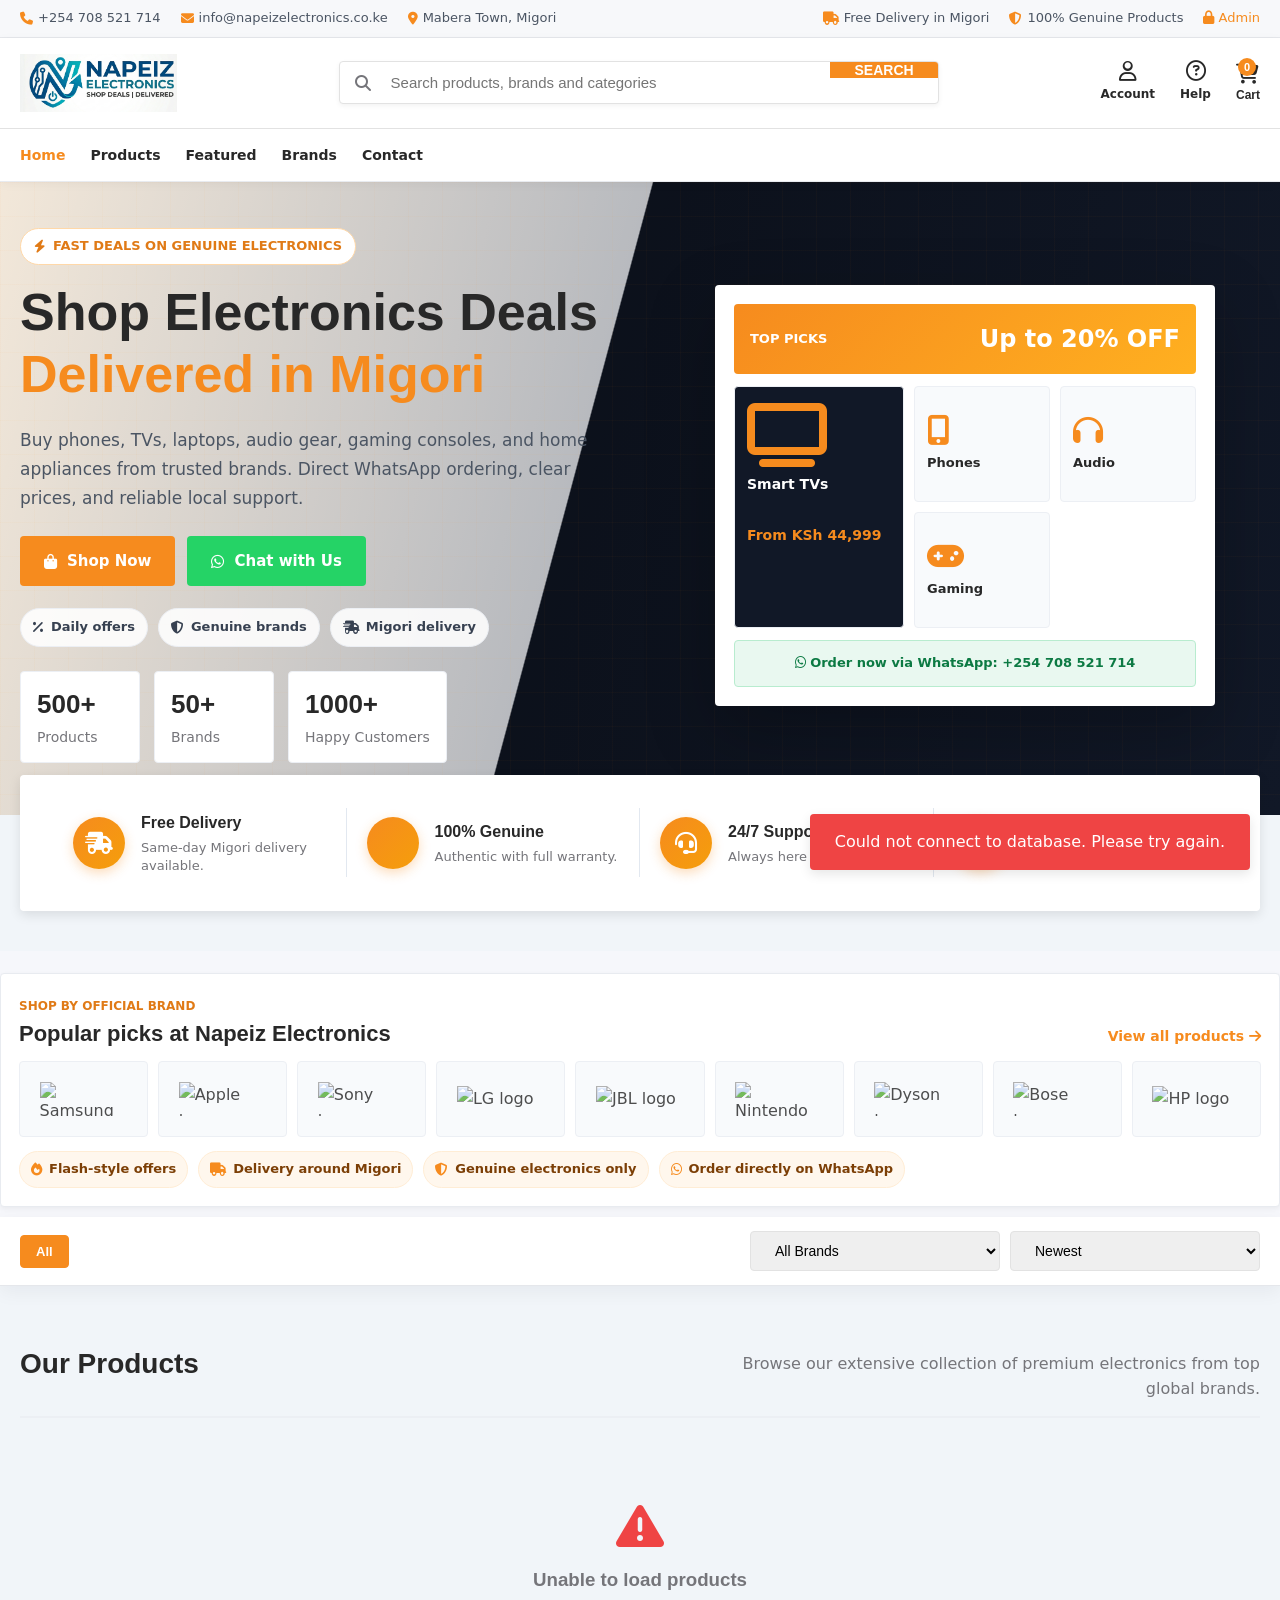
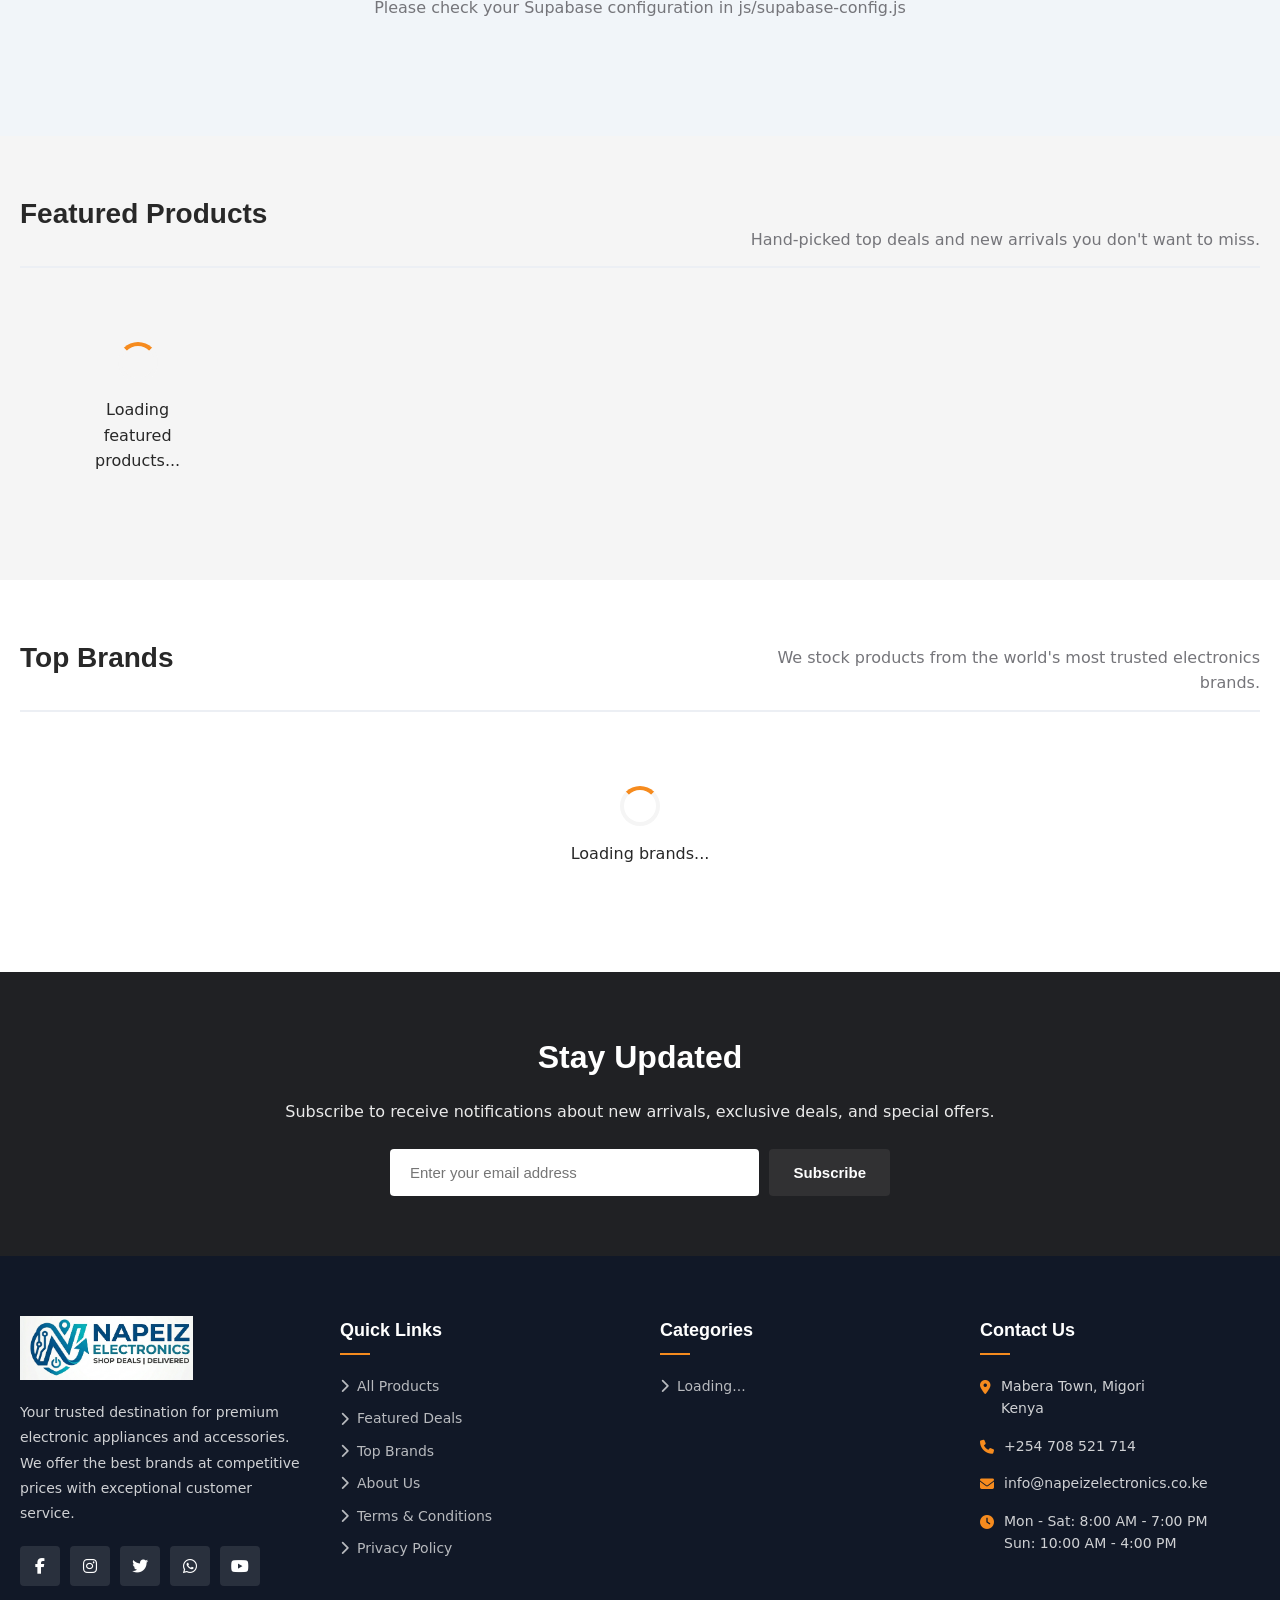
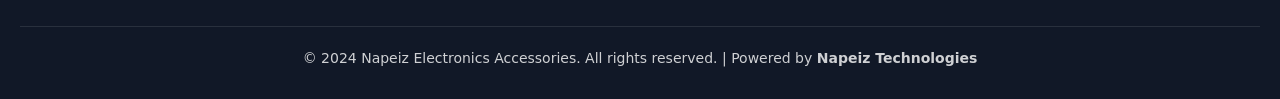
==== commit 2e7a4946: "style update" ====
--- a/index.html
+++ b/index.html
@@ -1,4 +1,4 @@
-﻿<!DOCTYPE html>
+<!DOCTYPE html>
 <html lang="en">
 <head>
     <meta charset="UTF-8">
@@ -30,26 +30,29 @@
 
     <!-- ===== HEADER ===== -->
     <header class="header">
-        <div class="container">
+        <div class="container header-main">
             <a href="#hero" class="logo brand-logo" aria-label="Napeiz Electronics home">
                 <img src="images/napeiz-logo.png" alt="Napeiz Electronics" class="brand-logo-img">
             </a>
 
-            <nav class="nav-menu">
-                <a href="#hero" class="active">Home</a>
-                <a href="#productsSection">Products</a>
-                <a href="#featuredSection">Featured</a>
-                <a href="#brandsSection">Brands</a>
-                <a href="#contactSection">Contact</a>
-            </nav>
+            <div class="search-box">
+                <i class="fas fa-search search-icon"></i>
+                <input type="text" id="searchInput" placeholder="Search products, brands and categories" aria-label="Search products">
+                <button class="btn-search">SEARCH</button>
+            </div>
 
             <div class="header-actions">
-                <div class="search-box">
-                    <input type="text" id="searchInput" placeholder="Search products..." aria-label="Search products">
-                    <button><i class="fas fa-search"></i></button>
+                <div class="header-action-item">
+                    <i class="far fa-user"></i>
+                    <span class="action-text">Account</span>
+                </div>
+                <div class="header-action-item">
+                    <i class="far fa-question-circle"></i>
+                    <span class="action-text">Help</span>
                 </div>
                 <button class="cart-btn" id="cartBtn" aria-label="Shopping Cart">
                     <i class="fas fa-shopping-cart"></i>
+                    <span class="action-text">Cart</span>
                     <span class="cart-count" id="cartCount">0</span>
                 </button>
                 <div class="hamburger" aria-label="Toggle menu">
@@ -59,10 +62,23 @@
                 </div>
             </div>
         </div>
+        
+        <div class="header-nav-bottom">
+            <div class="container">
+                <nav class="nav-menu">
+                    <a href="#hero" class="active">Home</a>
+                    <a href="#productsSection">Products</a>
+                    <a href="#featuredSection">Featured</a>
+                    <a href="#brandsSection">Brands</a>
+                    <a href="#contactSection">Contact</a>
+                </nav>
+            </div>
+        </div>
     </header>
 
     <!-- ===== HERO SECTION ===== -->
     <section class="hero" id="hero">
+        <div class="hero-bg-slideshow" id="heroBgSlideshow"></div>
         <div class="container">
             <div class="hero-content">
                 <div class="hero-kicker"><i class="fas fa-bolt"></i> Fast deals on genuine electronics</div>
@@ -102,7 +118,7 @@
                         <span>Top Picks</span>
                         <strong>Up to 20% OFF</strong>
                     </div>
-                    <div class="deal-products">
+                    <div class="deal-products" id="heroDealGrid">
                         <div class="deal-product main-deal">
                             <i class="fas fa-tv"></i>
                             <span>Smart TVs</span>
@@ -135,24 +151,32 @@
         <div class="container">
             <div class="features-grid">
                 <div class="feature-card">
-                    <div class="feature-icon"><i class="fas fa-truck"></i></div>
-                    <h3>Free Delivery</h3>
-                    <p>Free delivery within Migori for all orders. Same-day delivery available.</p>
+                    <div class="feature-icon"><i class="fas fa-truck-fast"></i></div>
+                    <div class="feature-text">
+                        <h3>Free Delivery</h3>
+                        <p>Same-day Migori delivery available.</p>
+                    </div>
                 </div>
                 <div class="feature-card">
-                    <div class="feature-icon"><i class="fas fa-shield-alt"></i></div>
-                    <h3>100% Genuine</h3>
-                    <p>All products are 100% authentic with manufacturer warranty included.</p>
+                    <div class="feature-icon"><i class="fas fa-shield-check"></i></div>
+                    <div class="feature-text">
+                        <h3>100% Genuine</h3>
+                        <p>Authentic with full warranty.</p>
+                    </div>
                 </div>
                 <div class="feature-card">
                     <div class="feature-icon"><i class="fas fa-headset"></i></div>
-                    <h3>24/7 Support</h3>
-                    <p>Reach us anytime via WhatsApp or phone for quick assistance.</p>
+                    <div class="feature-text">
+                        <h3>24/7 Support</h3>
+                        <p>Always here to help you.</p>
+                    </div>
                 </div>
                 <div class="feature-card">
-                    <div class="feature-icon"><i class="fas fa-undo-alt"></i></div>
-                    <h3>Easy Returns</h3>
-                    <p>7-day return policy on all products. Customer satisfaction guaranteed.</p>
+                    <div class="feature-icon"><i class="fas fa-rotate-left"></i></div>
+                    <div class="feature-text">
+                        <h3>Easy Returns</h3>
+                        <p>7-day hassle-free returns.</p>
+                    </div>
                 </div>
             </div>
         </div>
--- a/css/style.css
+++ b/css/style.css
@@ -1,29 +1,31 @@
-﻿/* ===== CSS VARIABLES ===== */
+/* ===== CSS VARIABLES ===== */
 :root {
     --primary: #f68b1e;
-    --primary-dark: #db7108;
-    --primary-light: #fff3e3;
-    --secondary: #12a05c;
-    --secondary-dark: #0d8048;
-    --dark: #202124;
-    --darker: #111827;
-    --text: #2f343b;
-    --text-light: #6b7280;
-    --gray: #f2f4f7;
-    --gray-dark: #d9dee7;
+    --primary-dark: #e07a16;
+    --primary-light: #fff5eb;
+    --secondary: #313133;
+    --secondary-dark: #212121;
+    --dark: #282828;
+    --darker: #151515;
+    --text: #282828;
+    --text-light: #75757a;
+    --gray: #f5f5f5;
+    --gray-dark: #e2e2e2;
     --white: #ffffff;
-    --success: #27ae60;
-    --warning: #f39c12;
-    --danger: #e74c3c;
-    --shadow: 0 1px 8px rgba(17,24,39,0.08);
-    --shadow-lg: 0 12px 30px rgba(17,24,39,0.14);
-    --radius: 8px;
-    --radius-sm: 6px;
-    --transition: all 0.3s ease;
+    --success: #10b981;
+    --warning: #f59e0b;
+    --danger: #ef4444;
+    --shadow: 0 2px 5px 0 rgba(0, 0, 0, 0.05);
+    --shadow-lg: 0 4px 12px 0 rgba(0, 0, 0, 0.1);
+    --radius: 4px;
+    --radius-sm: 4px;
+    --transition: all 0.2s ease-in-out;
     --max-width: 1400px;
 }
 
 /* ===== RESET & BASE ===== */
+@import url('https://fonts.googleapis.com/css2?family=Outfit:wght@300;400;500;600;700;800&family=Inter:wght@400;500;600;700&display=swap');
+
 *, *::before, *::after {
     margin: 0;
     padding: 0;
@@ -35,11 +37,15 @@
 }
 
 body {
-    font-family: 'Segoe UI', Tahoma, Geneva, Verdana, sans-serif;
+    font-family: 'Inter', system-ui, -apple-system, sans-serif;
     color: var(--text);
-    background: #f6f7fb;
+    background: #f1f5f9;
     line-height: 1.6;
     overflow-x: hidden;
+}
+
+h1, h2, h3, h4, h5, h6 {
+    font-family: 'Outfit', sans-serif;
 }
 
 a {
@@ -107,11 +113,12 @@
     box-shadow: var(--shadow-lg);
 }
 
-.header .container {
+.header-main {
     display: flex;
     justify-content: space-between;
     align-items: center;
-    padding: 12px 20px;
+    padding: 16px 20px;
+    gap: 20px;
 }
 
 .logo {
@@ -180,10 +187,16 @@
 }
 
 /* ===== NAVIGATION ===== */
+.header-nav-bottom {
+    background: var(--white);
+    padding: 10px 0;
+    border-top: 1px solid var(--gray-dark);
+}
+
 .nav-menu {
     display: flex;
     align-items: center;
-    gap: 22px;
+    gap: 25px;
 }
 
 .nav-menu a {
@@ -195,91 +208,122 @@
     transition: var(--transition);
 }
 
-.nav-menu a::after {
-    content: '';
-    position: absolute;
-    bottom: -2px;
-    left: 0;
-    width: 0;
-    height: 2px;
-    background: var(--primary);
-    transition: var(--transition);
-}
-
-.nav-menu a:hover::after,
-.nav-menu a.active::after {
-    width: 100%;
-}
-
-.nav-menu a:hover {
+.nav-menu a:hover,
+.nav-menu a.active {
     color: var(--primary);
 }
 
 .header-actions {
     display: flex;
     align-items: center;
-    gap: 15px;
+    gap: 25px;
+}
+
+.header-action-item {
+    display: flex;
+    flex-direction: column;
+    align-items: center;
+    gap: 4px;
+    cursor: pointer;
+    color: var(--text);
+    transition: var(--transition);
+}
+
+.header-action-item:hover {
+    color: var(--primary);
+}
+
+.header-action-item i {
+    font-size: 20px;
+}
+
+.action-text {
+    font-size: 12px;
+    font-weight: 600;
 }
 
 .search-box {
     display: flex;
     align-items: center;
-    background: #fff7ed;
+    background: var(--white);
     border-radius: var(--radius-sm);
-    padding: 7px 12px;
-    border: 2px solid var(--primary);
-    transition: var(--transition);
+    border: 1px solid var(--gray-dark);
+    flex: 1;
+    max-width: 600px;
+    overflow: hidden;
+    transition: var(--transition);
+    box-shadow: var(--shadow);
 }
 
 .search-box:focus-within {
     border-color: var(--primary);
-    background: var(--white);
+    box-shadow: 0 0 0 2px rgba(246, 139, 30, 0.2);
+}
+
+.search-icon {
+    padding: 0 15px;
+    color: var(--text-light);
+    font-size: 16px;
 }
 
 .search-box input {
     border: none;
     background: none;
     outline: none;
-    padding: 5px;
-    width: 240px;
+    padding: 12px 5px;
+    width: 100%;
+    font-size: 15px;
+}
+
+.btn-search {
+    background: var(--primary);
+    color: var(--white);
+    border: none;
+    padding: 0 24px;
+    height: 100%;
+    align-self: stretch;
+    font-weight: 700;
     font-size: 14px;
-}
-
-.search-box button {
-    border: none;
-    background: none;
     cursor: pointer;
-    color: var(--primary);
-    font-size: 16px;
+    transition: var(--transition);
+    text-transform: uppercase;
+}
+
+.btn-search:hover {
+    background: var(--primary-dark);
+    box-shadow: inset 0 0 0 100px rgba(0,0,0,0.1);
 }
 
 .cart-btn {
     position: relative;
-    background: var(--dark);
-    color: white;
+    background: none;
+    color: var(--text);
     border: none;
-    width: 40px;
-    height: 40px;
-    border-radius: var(--radius-sm);
+    display: flex;
+    flex-direction: column;
+    align-items: center;
+    gap: 4px;
     cursor: pointer;
-    font-size: 18px;
     transition: var(--transition);
 }
 
 .cart-btn:hover {
-    background: var(--primary);
-    transform: scale(1.05);
+    color: var(--primary);
+}
+
+.cart-btn i {
+    font-size: 20px;
 }
 
 .cart-count {
     position: absolute;
-    top: -5px;
-    right: -5px;
-    background: var(--danger);
+    top: -6px;
+    right: 4px;
+    background: var(--primary);
     color: white;
     font-size: 11px;
-    width: 20px;
-    height: 20px;
+    width: 18px;
+    height: 18px;
     border-radius: 50%;
     display: flex;
     align-items: center;
@@ -319,25 +363,79 @@
 
 /* ===== HERO SECTION ===== */
 .hero {
-    background: linear-gradient(105deg, #fff3e3 0%, #fff 48%, #202124 48%, #111827 100%);
     color: var(--dark);
     padding: 46px 0 52px;
     position: relative;
     overflow: hidden;
-}
-
-.hero::before {
+    background: #111827; /* Fallback dark background */
+}
+
+/* Slideshow Container */
+.hero-bg-slideshow {
+    position: absolute;
+    inset: 0;
+    z-index: 0;
+    overflow: hidden;
+}
+
+/* Semi-transparent split overlay matching original design and ensuring readability */
+.hero-bg-slideshow::after {
     content: '';
     position: absolute;
     inset: 0;
-    background-image: linear-gradient(rgba(246,139,30,0.07) 1px, transparent 1px), linear-gradient(90deg, rgba(246,139,30,0.07) 1px, transparent 1px);
+    z-index: 2;
+    background: linear-gradient(105deg, 
+        rgba(255, 243, 227, 0.95) 0%, 
+        rgba(255, 255, 255, 0.7) 45%, 
+        rgba(0, 0, 0, 0.3) 45.1%, 
+        rgba(17, 24, 39, 0.8) 100%
+    );
+    pointer-events: none;
+}
+
+/* Grid overlay lines */
+.hero-bg-slideshow::before {
+    content: '';
+    position: absolute;
+    inset: 0;
+    z-index: 3;
+    background-image: linear-gradient(rgba(246,139,30,0.05) 1px, transparent 1px), linear-gradient(90deg, rgba(246,139,30,0.05) 1px, transparent 1px);
     background-size: 34px 34px;
-    opacity: 0.55;
-}
-
-.hero::after {
-    content: '';
-    display: none;
+    opacity: 0.6;
+    pointer-events: none;
+}
+
+/* Slide Element */
+.hero-bg-slide {
+    position: absolute;
+    inset: 0;
+    z-index: 1;
+    opacity: 0;
+    transition: opacity 1.5s ease-in-out;
+}
+
+.hero-bg-slide.active {
+    opacity: 1;
+}
+
+/* Make the slide the actual background image */
+.hero-bg-slide-img {
+    position: absolute;
+    inset: 0;
+    background-size: cover;
+    background-position: center;
+    background-repeat: no-repeat;
+    transform: scale(1.05);
+    animation: kenBurnsAmbient 15s infinite alternate ease-in-out;
+}
+
+@keyframes kenBurnsAmbient {
+    0% {
+        transform: scale(1.0) translate(0, 0);
+    }
+    100% {
+        transform: scale(1.1) translate(-1%, -1%);
+    }
 }
 
 .hero .container {
@@ -497,11 +595,43 @@
     background: #f8fafc;
     border: 1px solid #eceff4;
     border-radius: var(--radius-sm);
-    padding: 14px;
+    padding: 12px;
     display: flex;
     flex-direction: column;
     justify-content: center;
     gap: 8px;
+    cursor: pointer;
+    transition: transform 0.2s ease, border-color 0.2s ease, box-shadow 0.2s ease;
+    position: relative;
+    overflow: hidden;
+}
+
+.deal-product:hover {
+    transform: translateY(-2px);
+    border-color: var(--primary);
+    box-shadow: 0 8px 24px rgba(0,0,0,0.08);
+}
+
+.deal-product-img-wrapper {
+    width: 100%;
+    height: 52px;
+    display: flex;
+    align-items: center;
+    justify-content: center;
+    background: transparent;
+    overflow: hidden;
+    margin-bottom: 2px;
+}
+
+.deal-product-img {
+    max-width: 100%;
+    max-height: 100%;
+    object-fit: contain;
+    transition: transform 0.3s ease;
+}
+
+.deal-product:hover .deal-product-img {
+    transform: scale(1.08);
 }
 
 .deal-product i {
@@ -512,27 +642,74 @@
 .deal-product span {
     color: var(--dark);
     font-weight: 800;
-    font-size: 14px;
+    font-size: 13px;
+    white-space: nowrap;
+    overflow: hidden;
+    text-overflow: ellipsis;
+    display: block;
+    width: 100%;
 }
 
 .deal-product strong {
     color: var(--primary-dark);
     font-size: 13px;
+}
+
+.deal-product-discount-badge {
+    position: absolute;
+    top: 6px;
+    right: 6px;
+    background: var(--danger);
+    color: white;
+    font-size: 10px;
+    font-weight: 800;
+    padding: 2px 6px;
+    border-radius: 4px;
+    z-index: 2;
 }
 
 .main-deal {
     grid-row: span 2;
     background: #111827;
     color: white;
+    justify-content: flex-start;
+    padding: 16px 12px;
+}
+
+.main-deal:hover {
+    border-color: var(--primary);
+    box-shadow: 0 12px 32px rgba(246, 139, 30, 0.15);
+}
+
+.main-deal .deal-product-img-wrapper {
+    height: 110px;
+    margin-bottom: 12px;
+    background: rgba(255, 255, 255, 0.05);
+    border-radius: var(--radius-sm);
+    padding: 8px;
 }
 
 .main-deal i {
     font-size: 64px;
 }
 
-.main-deal span,
+.main-deal span {
+    color: white;
+    font-size: 14px;
+    white-space: normal;
+    display: -webkit-box;
+    -webkit-line-clamp: 2;
+    -webkit-box-orient: vertical;
+    overflow: hidden;
+    height: 2.6em;
+    line-height: 1.3;
+}
+
 .main-deal strong {
-    color: white;
+    color: var(--primary);
+    font-size: 14px;
+    margin-top: 4px;
+    display: block;
 }
 
 .deal-footer {
@@ -716,7 +893,7 @@
 /* ===== PRODUCT GRID ===== */
 .product-grid {
     display: grid;
-    grid-template-columns: repeat(auto-fill, minmax(230px, 1fr));
+    grid-template-columns: repeat(auto-fill, minmax(220px, 1fr));
     gap: 16px;
 }
 
@@ -724,25 +901,26 @@
     background: var(--white);
     border-radius: var(--radius);
     overflow: hidden;
-    box-shadow: var(--shadow);
-    transition: var(--transition);
-    border: 1px solid #e8ebf0;
+    box-shadow: none;
+    transition: var(--transition);
+    border: 1px solid var(--gray-dark);
     position: relative;
+    display: flex;
+    flex-direction: column;
 }
 
 .product-card:hover {
-    transform: translateY(-3px);
-    box-shadow: 0 12px 28px rgba(17,24,39,0.12);
-    border-color: #ffd19a;
+    transform: translateY(-2px);
+    box-shadow: var(--shadow-lg);
 }
 
 .product-badge {
     position: absolute;
     top: 10px;
     left: 10px;
-    background: var(--secondary);
+    background: var(--primary);
     color: white;
-    padding: 5px 12px;
+    padding: 4px 8px;
     border-radius: var(--radius-sm);
     font-size: 12px;
     font-weight: 700;
@@ -750,11 +928,11 @@
 }
 
 .product-badge + .product-badge {
-    top: 42px;
+    top: 40px;
 }
 
 .product-badge + .product-badge + .product-badge {
-    top: 74px;
+    top: 70px;
 }
 
 .product-badge.featured {
@@ -762,12 +940,13 @@
 }
 
 .product-badge.out-of-stock {
-    background: var(--danger);
+    background: var(--gray-dark);
+    color: var(--text);
 }
 
 .product-image {
     height: 210px;
-    background: #f8fafc;
+    background: var(--white);
     display: flex;
     align-items: center;
     justify-content: center;
@@ -795,7 +974,7 @@
     align-items: center;
     justify-content: center;
     color: var(--text-light);
-    background: linear-gradient(135deg, #f8fafc, #eef2f7);
+    background: var(--gray);
 }
 
 .product-image-placeholder i {
@@ -810,13 +989,16 @@
 
 .product-info {
     padding: 14px;
+    display: flex;
+    flex-direction: column;
+    flex: 1;
 }
 
 .product-brand {
     font-size: 12px;
     text-transform: uppercase;
     letter-spacing: 0.4px;
-    color: var(--primary);
+    color: var(--text-light);
     font-weight: 700;
     margin-bottom: 5px;
 }
@@ -825,18 +1007,20 @@
     font-size: 12px;
     color: var(--text-light);
     margin-bottom: 6px;
+    display: none;
 }
 
 .product-name {
-    font-size: 15px;
-    font-weight: 700;
-    color: var(--dark);
+    font-size: 14px;
+    font-weight: 500;
+    color: var(--text);
     margin-bottom: 10px;
     line-height: 1.4;
     display: -webkit-box;
     -webkit-line-clamp: 2;
     -webkit-box-orient: vertical;
     overflow: hidden;
+    flex: 1;
 }
 
 .product-rating {
@@ -848,36 +1032,35 @@
 
 .stars {
     color: #f59e0b;
-    font-size: 14px;
+    font-size: 12px;
 }
 
 .rating-count {
-    font-size: 13px;
+    font-size: 12px;
     color: var(--text-light);
 }
 
 .product-price {
     display: flex;
-    align-items: center;
-    gap: 10px;
+    flex-direction: column;
+    gap: 2px;
     margin-bottom: 12px;
-    flex-wrap: wrap;
 }
 
 .current-price {
-    font-size: 20px;
-    font-weight: 800;
-    color: #f04438;
+    font-size: 18px;
+    font-weight: 700;
+    color: var(--text);
 }
 
 .current-price::before {
     content: 'KSh ';
+    font-size: 13px;
+    font-weight: 600;
+}
+
+.old-price {
     font-size: 14px;
-    font-weight: 600;
-}
-
-.old-price {
-    font-size: 16px;
     color: var(--text-light);
     text-decoration: line-through;
 }
@@ -889,36 +1072,48 @@
 
 .product-actions {
     display: flex;
-    gap: 10px;
+    flex-direction: column;
+    gap: 8px;
+    margin-top: auto;
 }
 
 .btn-add-cart {
-    flex: 1;
+    width: 100%;
     padding: 10px;
-    background: #12a05c;
+    background: var(--primary);
     color: white;
     border: none;
     border-radius: var(--radius-sm);
-    font-weight: 800;
+    font-weight: 600;
     cursor: pointer;
     transition: var(--transition);
     font-size: 14px;
-    line-height: 1.25;
+    text-transform: uppercase;
+    box-shadow: 0 2px 5px rgba(0,0,0,0.1);
 }
 
 .btn-add-cart:hover {
+    background: var(--primary-dark);
+}
+
+.btn-add-cart.whatsapp {
+    background: #12a05c;
+}
+.btn-add-cart.whatsapp:hover {
     background: #0d8048;
 }
 
 .btn-add-cart:disabled {
-    background: #9ca3af;
+    background: var(--gray-dark);
+    color: var(--text-light);
     cursor: not-allowed;
+    box-shadow: none;
 }
 
 .btn-view {
-    padding: 10px 15px;
-    background: #fff7ed;
-    border: none;
+    padding: 10px;
+    background: var(--gray);
+    border: 1px solid var(--gray-dark);
     border-radius: var(--radius-sm);
     cursor: pointer;
     transition: var(--transition);
@@ -932,55 +1127,111 @@
 
 /* ===== FEATURES SECTION ===== */
 .features {
-    background: var(--white);
-    padding: 28px 0;
-    border-bottom: 1px solid #e8ebf0;
+    background: transparent;
+    padding: 0;
+    margin-top: -40px; /* Float over the hero */
+    position: relative;
+    z-index: 10;
+    margin-bottom: 40px;
 }
 
 .features-grid {
-    display: grid;
-    grid-template-columns: repeat(auto-fit, minmax(250px, 1fr));
-    gap: 14px;
-}
-
-.feature-card {
-    text-align: left;
-    padding: 18px;
+    display: flex;
+    justify-content: space-between;
     background: var(--white);
     border-radius: var(--radius);
+    box-shadow: var(--shadow-lg);
+    padding: 24px 32px;
+    border: 1px solid rgba(255,255,255,0.8);
+    backdrop-filter: blur(10px);
+}
+
+.feature-card {
+    display: flex;
+    align-items: center;
+    gap: 16px;
+    flex: 1;
+    text-align: left;
+    padding: 10px 20px;
+    position: relative;
+    transition: var(--transition);
+    background: transparent;
+    border: none;
     box-shadow: none;
-    border: 1px solid #e8ebf0;
-    transition: var(--transition);
+}
+
+.feature-card:not(:last-child)::after {
+    content: '';
+    position: absolute;
+    right: 0;
+    top: 10%;
+    height: 80%;
+    width: 1px;
+    background: #e2e8f0;
 }
 
 .feature-card:hover {
-    transform: translateY(-2px);
-    border-color: #ffd19a;
-    box-shadow: var(--shadow);
+    transform: translateY(-4px);
 }
 
 .feature-icon {
-    width: 46px;
-    height: 46px;
-    background: var(--primary-light);
-    border-radius: var(--radius-sm);
+    width: 52px;
+    height: 52px;
+    background: linear-gradient(135deg, var(--primary), var(--warning));
+    border-radius: 50%;
     display: flex;
     align-items: center;
     justify-content: center;
-    margin: 0 0 14px;
-    font-size: 20px;
-    color: var(--primary);
-}
-
-.feature-card h3 {
-    font-size: 18px;
-    margin-bottom: 10px;
+    margin: 0;
+    font-size: 22px;
+    color: var(--white);
+    box-shadow: 0 4px 12px rgba(246, 139, 30, 0.3);
+    flex-shrink: 0;
+    transition: transform 0.3s ease;
+}
+
+.feature-card:hover .feature-icon {
+    transform: rotate(10deg) scale(1.1);
+}
+
+.feature-text {
+    display: flex;
+    flex-direction: column;
+}
+
+.feature-text h3 {
+    font-size: 16px;
+    margin-bottom: 4px;
     color: var(--dark);
-}
-
-.feature-card p {
+    font-weight: 700;
+}
+
+.feature-text p {
     color: var(--text-light);
-    font-size: 14px;
+    font-size: 13px;
+    line-height: 1.4;
+    margin: 0;
+}
+
+/* Responsive */
+@media (max-width: 992px) {
+    .features-grid {
+        flex-wrap: wrap;
+        padding: 20px;
+        gap: 20px;
+    }
+    .feature-card {
+        flex: 1 1 40%;
+    }
+    .feature-card:not(:last-child)::after {
+        display: none;
+    }
+}
+
+@media (max-width: 576px) {
+    .feature-card {
+        flex: 1 1 100%;
+    }
 }
 
 /* ===== MARKETPLACE BRAND STRIP ===== */
@@ -1093,34 +1344,43 @@
 .brands-grid {
     display: grid;
     grid-template-columns: repeat(auto-fit, minmax(132px, 1fr));
-    gap: 12px;
-    align-items: center;
+    gap: 15px;
+    align-items: stretch;
 }
 
 .brand-item {
     text-align: center;
-    padding: 22px 16px;
-    background: #f8fafc;
+    padding: 15px;
+    background: #ffffff;
     border-radius: var(--radius);
+    border: 1px solid #e2e8f0;
     transition: var(--transition);
     cursor: pointer;
+    display: flex;
+    flex-direction: column;
+    align-items: center;
+    justify-content: center;
+    min-height: 110px;
 }
 
 .brand-item:hover {
-    background: var(--primary);
-    color: white;
-    transform: scale(1.05);
-}
-
-.brand-item i {
-    font-size: 30px;
-    margin-bottom: 10px;
+    border-color: var(--primary);
+    box-shadow: var(--shadow-lg);
+    transform: translateY(-3px);
+}
+
+.brand-item img {
+    max-width: 60px;
+    max-height: 40px;
+    object-fit: contain;
+    margin-bottom: 8px;
 }
 
 .brand-item span {
     display: block;
-    font-weight: 700;
-    font-size: 14px;
+    font-weight: 600;
+    font-size: 13px;
+    color: var(--text);
 }
 
 /* ===== NEWSLETTER ===== */
@@ -1379,19 +1639,28 @@
 
 /* ===== ADMIN STYLES ===== */
 .admin-body {
-    background: var(--gray);
+    background: #f8fafc;
+    overflow: hidden; /* Prevent body scroll to avoid double scrollbars */
 }
 
 .admin-container {
-    display: grid;
-    grid-template-columns: 260px 1fr;
-    min-height: 100vh;
+    display: flex;
+    height: 100vh;
+    overflow: hidden;
 }
 
 .admin-sidebar {
-    background: var(--dark);
+    width: 260px;
+    background: var(--darker);
     color: white;
     padding: 25px;
+    height: 100vh;
+    overflow-y: auto;
+    flex-shrink: 0;
+    box-shadow: 4px 0 15px rgba(0,0,0,0.1);
+    z-index: 10;
+    display: flex;
+    flex-direction: column;
 }
 
 .admin-logo {
@@ -1437,7 +1706,11 @@
 }
 
 .admin-main {
+    flex: 1;
     padding: 30px;
+    height: 100vh;
+    overflow-y: auto;
+    background: #f8fafc;
 }
 
 .admin-header {
@@ -1652,7 +1925,7 @@
 /* ===== RESPONSIVE ===== */
 @media (max-width: 1024px) {
     .hero {
-        background: linear-gradient(135deg, #fff3e3 0%, #fff 100%);
+        background: var(--white);
     }
     .hero .container {
         grid-template-columns: 1fr;
@@ -1667,20 +1940,35 @@
     .hero-image {
         display: none;
     }
+    /* Ensure text is readable across the full width on mobile by making the overlay uniformly light */
+    .hero-bg-slideshow::after {
+        background: linear-gradient(180deg, 
+            rgba(255, 243, 227, 0.95) 0%, 
+            rgba(255, 255, 255, 0.85) 60%,
+            rgba(255, 255, 255, 0.6) 100%
+        ) !important;
+    }
 }
 
 @media (max-width: 768px) {
-    .top-bar {
+    .top-bar, .top-bar-info {
         display: none;
-    }
-    .top-bar-info {
-        display: none;
-    }
-    .top-bar .container {
-        justify-content: center;
     }
     .hamburger {
         display: flex;
+    }
+    .header-nav-bottom {
+        display: none;
+    }
+    .header-main {
+        flex-wrap: wrap;
+        padding: 12px 16px;
+    }
+    .search-box {
+        order: 3;
+        flex: 1 1 100%;
+        max-width: 100%;
+        margin-top: 10px;
     }
     .nav-menu {
         position: fixed;
@@ -1698,9 +1986,6 @@
     .nav-menu.active {
         left: 0;
     }
-    .search-box input {
-        width: 120px;
-    }
     .filter-section {
         position: static;
     }
@@ -1714,7 +1999,7 @@
         width: 100%;
     }
     .product-grid {
-        grid-template-columns: repeat(auto-fill, minmax(240px, 1fr));
+        grid-template-columns: repeat(auto-fill, minmax(200px, 1fr));
     }
     .section-header {
         display: block;
@@ -1744,10 +2029,13 @@
     .admin-sidebar {
         display: none;
     }
+    .header-action-item .action-text {
+        display: none;
+    }
 }
 
 @media (max-width: 480px) {
-    .header .container {
+    .header-main {
         gap: 10px;
         padding: 10px 14px;
     }
@@ -1757,8 +2045,8 @@
         font-size: 18px;
     }
     .brand-logo {
-        max-width: 142px;
-        height: 44px;
+        max-width: 130px;
+        height: 40px;
     }
     .logo-text h1 {
         font-size: 16px;
@@ -1767,17 +2055,25 @@
         font-size: 10px;
     }
     .header-actions {
-        gap: 8px;
+        gap: 15px;
     }
     .search-box {
-        padding: 6px 8px;
+        padding: 0;
+    }
+    .search-icon {
+        padding: 0 10px;
     }
     .search-box input {
-        width: 86px;
         font-size: 13px;
+        padding: 10px 5px;
+    }
+    .btn-search {
+        padding: 0 15px;
+        font-size: 12px;
     }
     .product-grid {
-        grid-template-columns: 1fr;
+        grid-template-columns: repeat(auto-fill, minmax(160px, 1fr));
+        gap: 10px;
     }
     .hero {
         padding: 34px 0 40px;
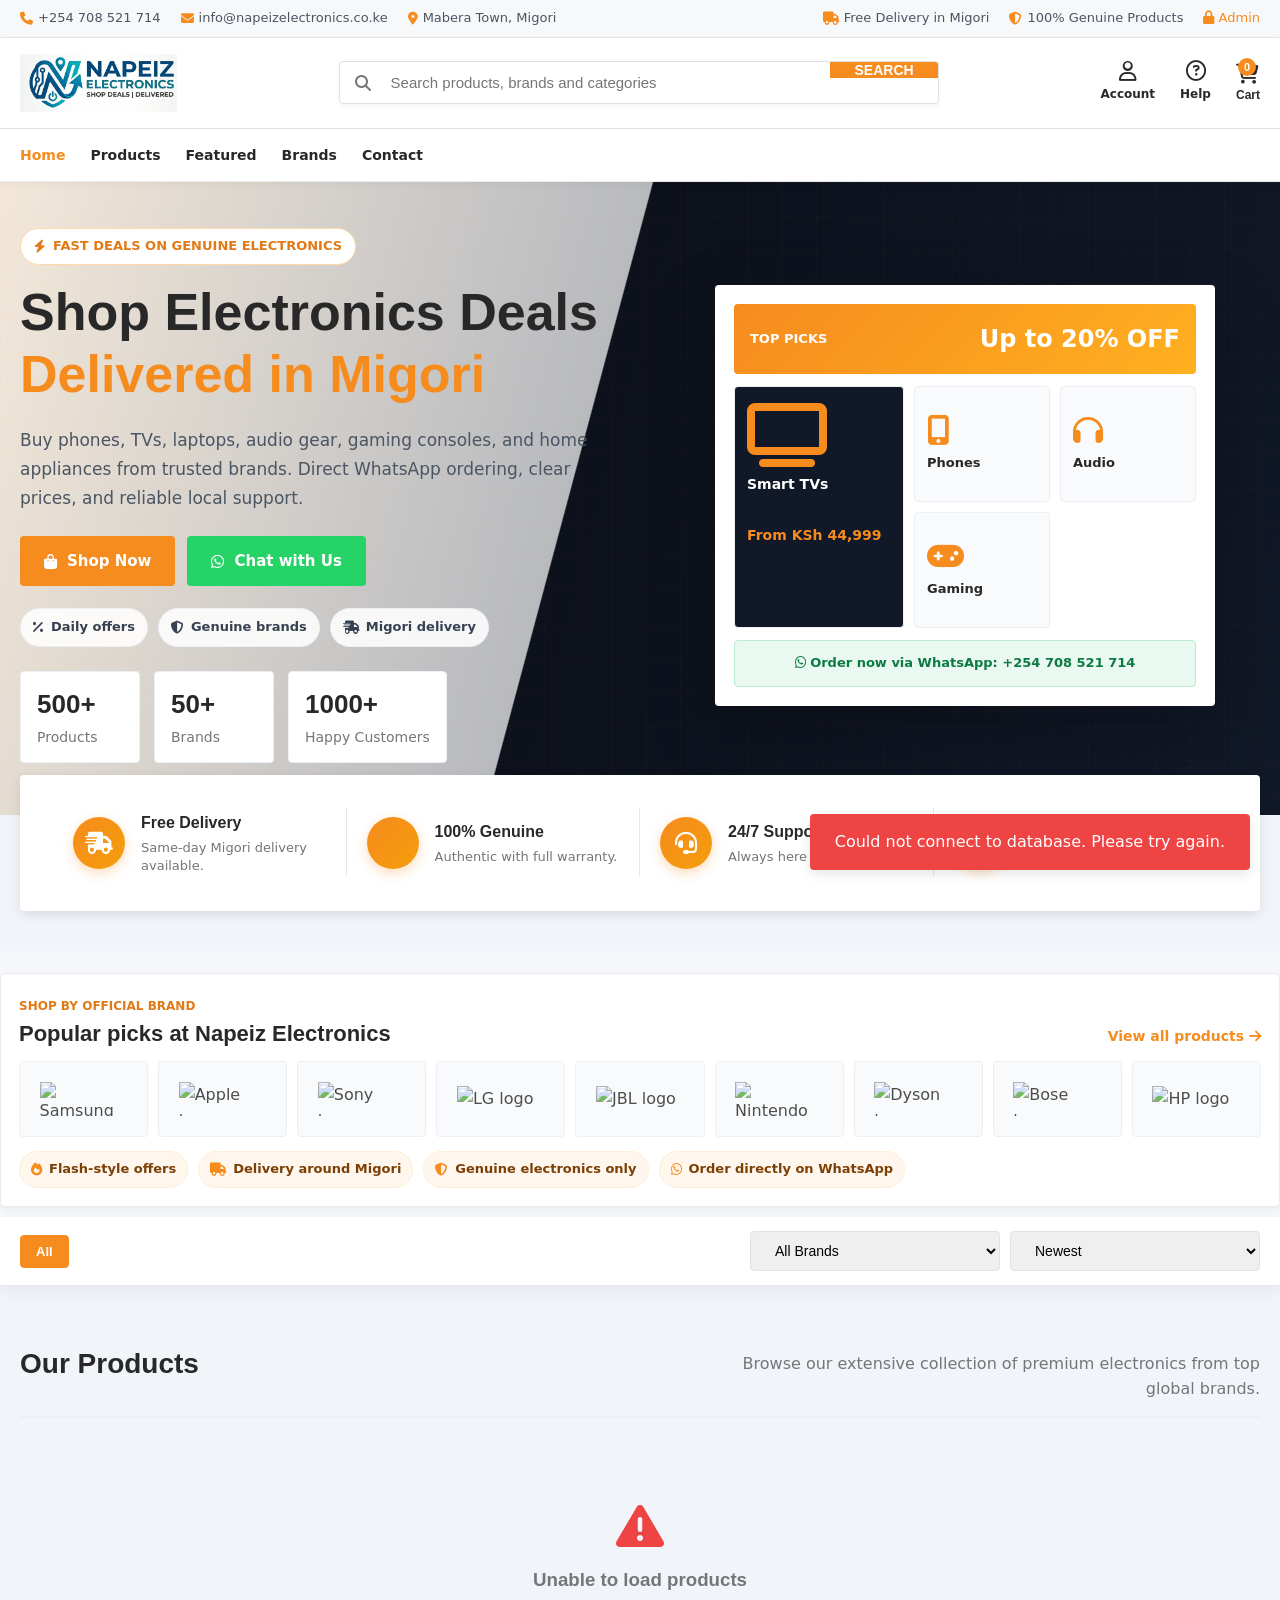
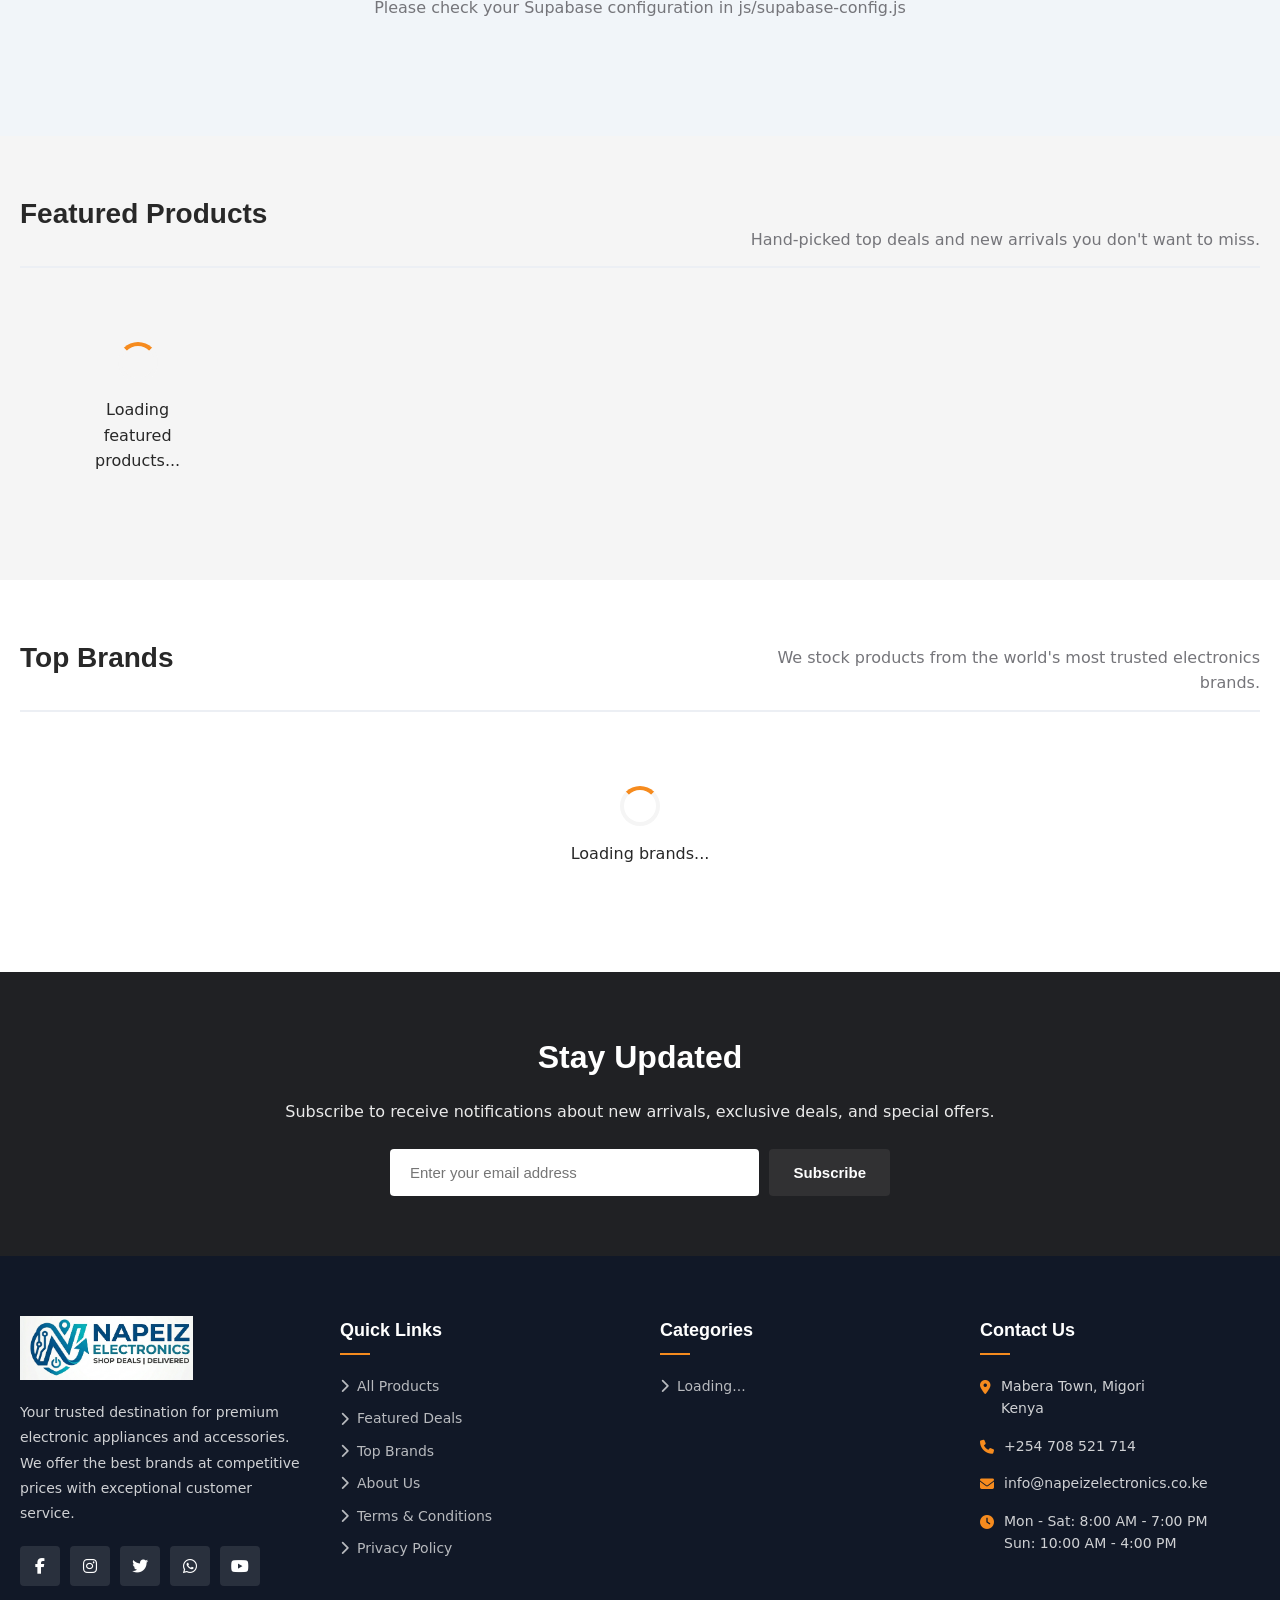
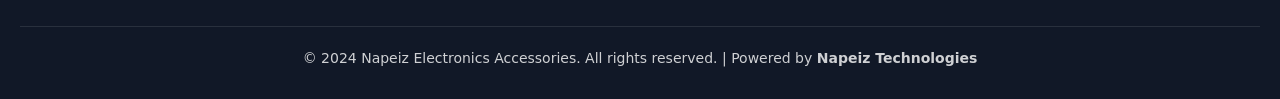
==== commit b704106c: "Update index.html" ====
--- a/index.html
+++ b/index.html
@@ -536,6 +536,6 @@
             });
         });
     </script>
-    <script src="js/store.js"></script>
+    <script src="js/store.js?v=2"></script>
 </body>
 </html>
--- a/css/style.css
+++ b/css/style.css
@@ -1925,14 +1925,28 @@
 /* ===== RESPONSIVE ===== */
 @media (max-width: 1024px) {
     .hero {
-        background: var(--white);
+        background: var(--dark);
     }
     .hero .container {
         grid-template-columns: 1fr;
         text-align: left;
     }
+    .hero-content {
+        position: relative;
+        z-index: 10;
+    }
+    .hero-content h1, 
+    .hero-content p, 
+    .hero-kicker,
+    .hero-deals span,
+    .hero-stat h3,
+    .hero-stat p {
+        color: var(--white) !important;
+        text-shadow: 0 2px 4px rgba(0,0,0,0.5);
+    }
     .hero-content p {
         margin-right: auto;
+        opacity: 0.9;
     }
     .hero-stats {
         justify-content: flex-start;
@@ -1940,12 +1954,12 @@
     .hero-image {
         display: none;
     }
-    /* Ensure text is readable across the full width on mobile by making the overlay uniformly light */
+    /* Dark gradient overlay to let the background pop while keeping white text readable */
     .hero-bg-slideshow::after {
         background: linear-gradient(180deg, 
-            rgba(255, 243, 227, 0.95) 0%, 
-            rgba(255, 255, 255, 0.85) 60%,
-            rgba(255, 255, 255, 0.6) 100%
+            rgba(0, 0, 0, 0.6) 0%, 
+            rgba(0, 0, 0, 0.4) 60%,
+            rgba(0, 0, 0, 0.1) 100%
         ) !important;
     }
 }
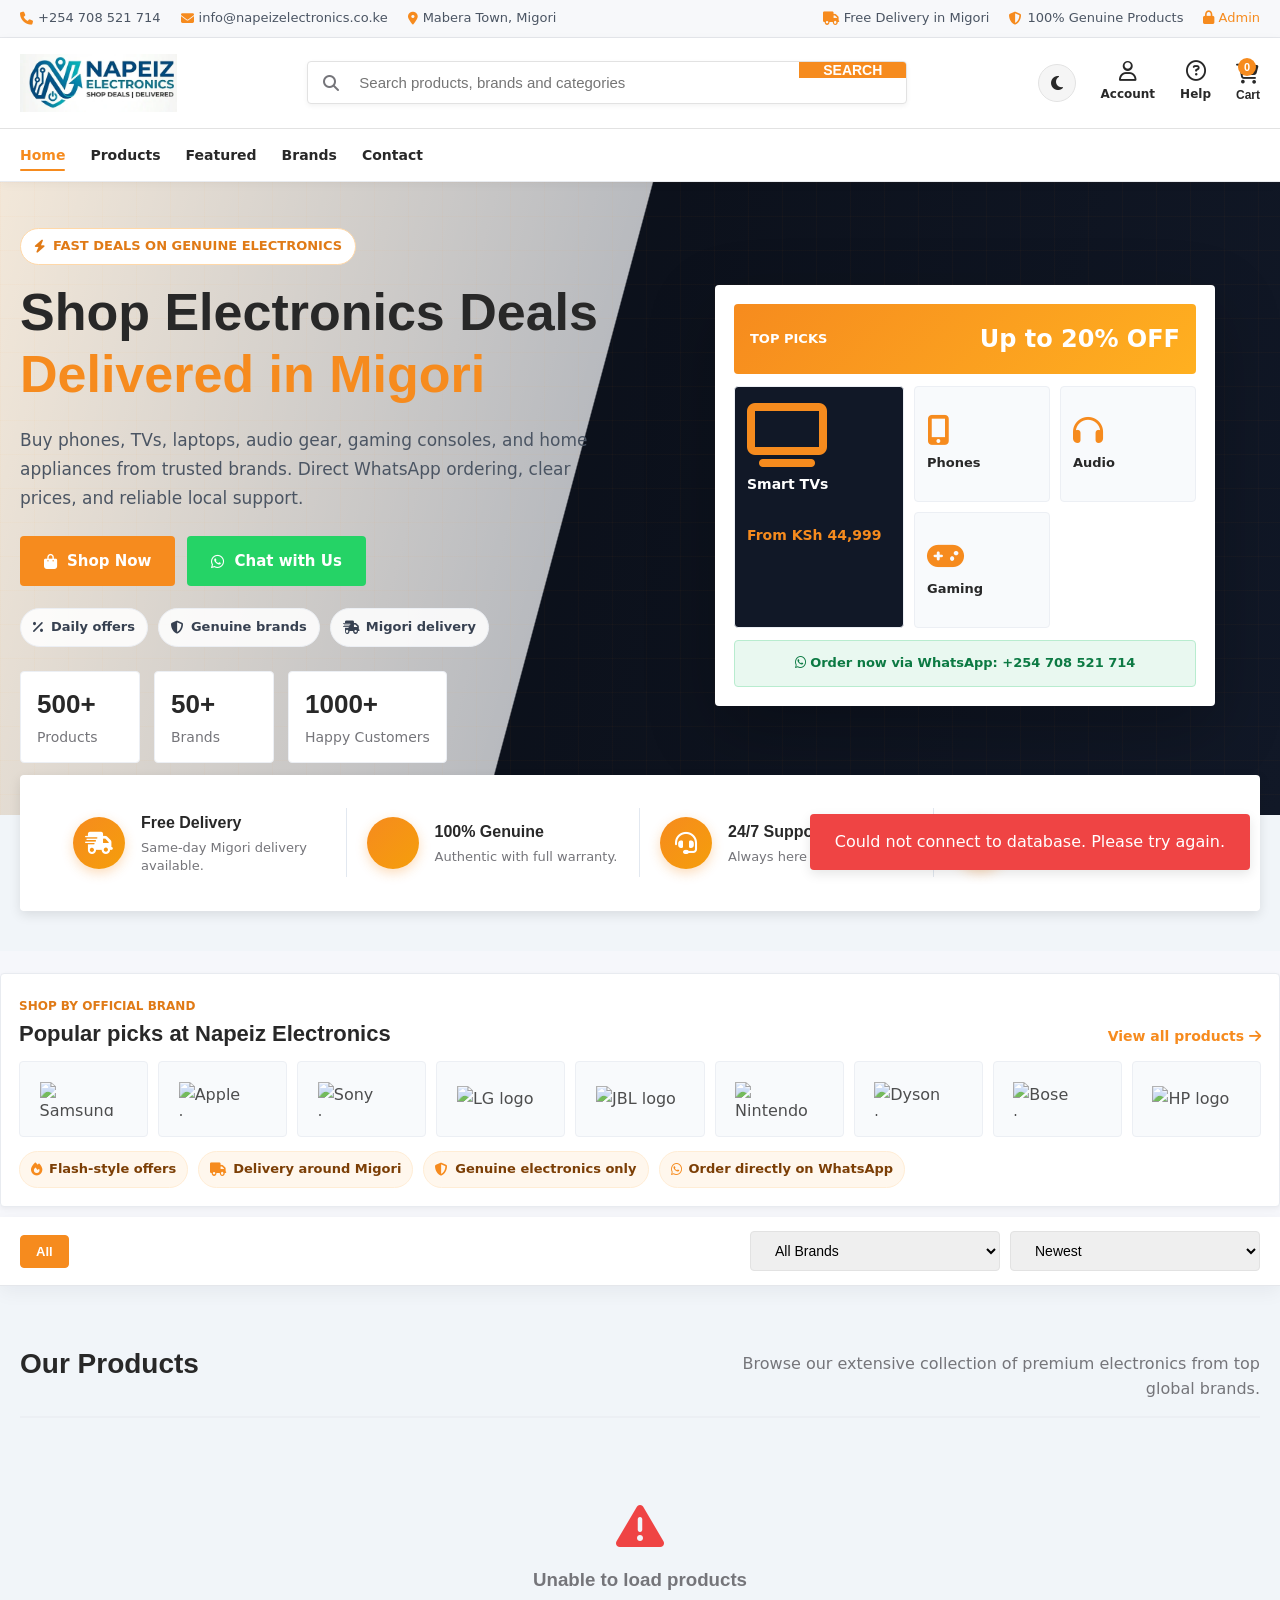
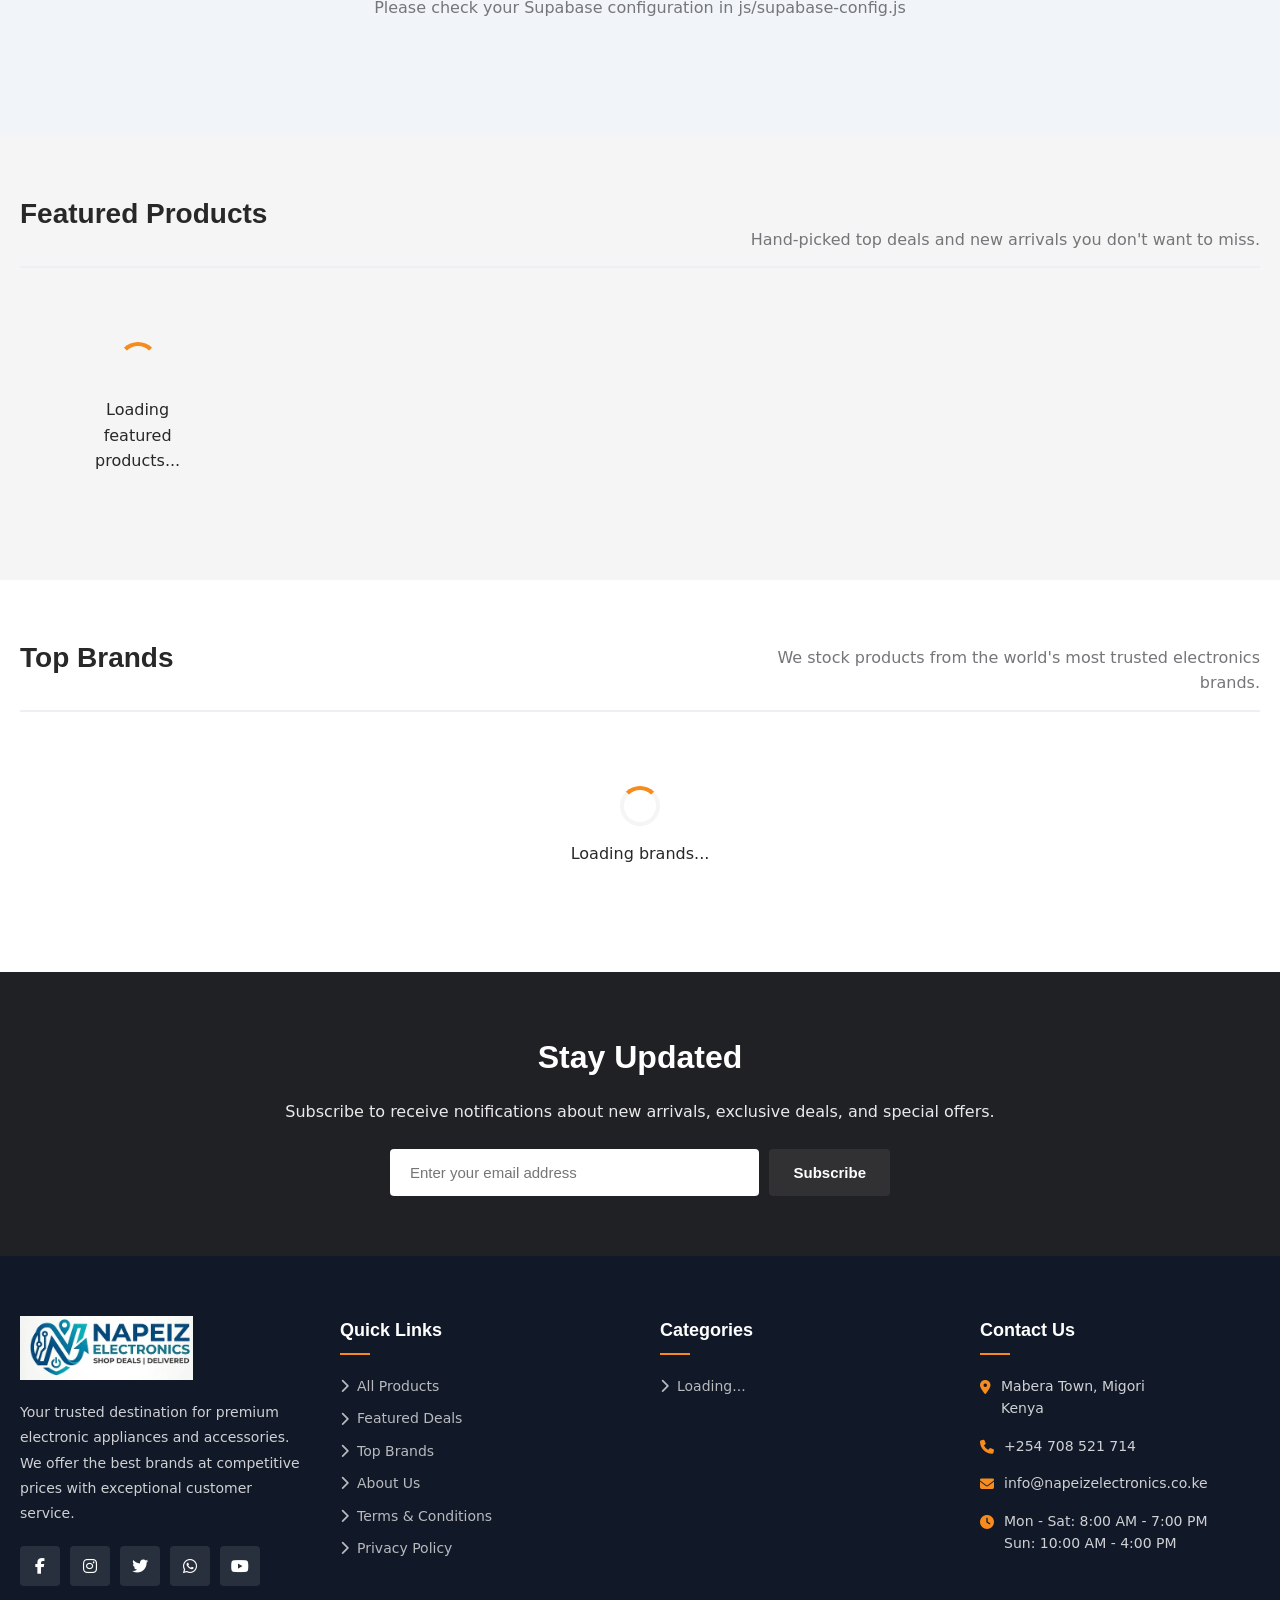
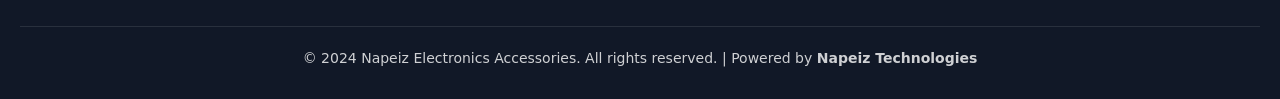
==== commit 6183dbee: "UI Upgrade" ====
--- a/index.html
+++ b/index.html
@@ -5,9 +5,18 @@
     <meta name="viewport" content="width=device-width, initial-scale=1.0">
     <meta name="description" content="Napeiz Electronics Accessories - Your Trusted Electronics Destination. Shop for genuine electronic appliances from top brands.">
     <title>Napeiz Electronics Accessories | Premium Electronics Store</title>
-    <link rel="stylesheet" href="https://cdnjs.cloudflare.com/ajax/libs/font-awesome/6.5.1/css/all.min.css">
-    <link rel="stylesheet" href="css/style.css">
-    <link rel="icon" type="image/png" href="images/napeiz-logo.png">
+    <!-- Preconnect to CDN origins -->
+    <link rel="preconnect" href="https://cdnjs.cloudflare.com">
+    <link rel="preconnect" href="https://cdn.jsdelivr.net">
+    <link rel="preconnect" href="https://fonts.googleapis.com">
+    <link rel="preconnect" href="https://fonts.gstatic.com" crossorigin>
+    <!-- Preload critical assets -->
+    <link rel="preload" href="images/napeiz-logo_opt.webp" as="image" type="image/webp">
+    <!-- Defer Font Awesome (non-critical CSS) -->
+    <link rel="stylesheet" href="https://cdnjs.cloudflare.com/ajax/libs/font-awesome/6.5.1/css/all.min.css" media="print" onload="this.media='all';this.onload=null">
+    <noscript><link rel="stylesheet" href="https://cdnjs.cloudflare.com/ajax/libs/font-awesome/6.5.1/css/all.min.css"></noscript>
+    <link rel="stylesheet" href="css/style.min.css">
+    <link rel="icon" type="image/webp" href="images/napeiz-logo_opt.webp">
 </head>
 <body>
     <!-- ===== STORE CONTENT ===== -->
@@ -32,7 +41,7 @@
     <header class="header">
         <div class="container header-main">
             <a href="#hero" class="logo brand-logo" aria-label="Napeiz Electronics home">
-                <img src="images/napeiz-logo.png" alt="Napeiz Electronics" class="brand-logo-img">
+                <img src="images/napeiz-logo_opt.webp" alt="Napeiz Electronics" class="brand-logo-img">
             </a>
 
             <div class="search-box">
@@ -42,6 +51,10 @@
             </div>
 
             <div class="header-actions">
+                <button class="theme-toggle" id="themeToggle" aria-label="Toggle dark mode" title="Toggle theme">
+                    <i class="fas fa-moon"></i>
+                    <i class="fas fa-sun"></i>
+                </button>
                 <div class="header-action-item">
                     <i class="far fa-user"></i>
                     <span class="action-text">Account</span>
@@ -317,7 +330,7 @@
             <div class="footer-grid">
                 <div class="footer-col">
                     <a href="#hero" class="logo brand-logo footer-brand-logo" aria-label="Napeiz Electronics home">
-                        <img src="images/napeiz-logo.png" alt="Napeiz Electronics" class="brand-logo-img">
+                        <img src="images/napeiz-logo_opt.webp" alt="Napeiz Electronics" class="brand-logo-img">
                     </a>
                     <p>Your trusted destination for premium electronic appliances and accessories. We offer the best brands at competitive prices with exceptional customer service.</p>
                     <div class="social-links">
@@ -413,7 +426,7 @@
         <div id="adminLoginContainer" style="display:flex;align-items:center;justify-content:center;min-height:100vh;background:linear-gradient(135deg, #1a1a2e 0%, #16213e 50%, #0f3460 100%);">
             <div class="login-card" style="background:var(--white);border-radius:var(--radius);padding:40px;width:100%;max-width:420px;box-shadow:var(--shadow-lg);border:1px solid rgba(255,255,255,0.1);animation:slideUp 0.5s ease;">
                 <div class="logo brand-logo login-brand-logo" aria-label="Napeiz Electronics administration">
-                    <img src="images/napeiz-logo.png" alt="Napeiz Electronics" class="brand-logo-img">
+                    <img src="images/napeiz-logo_opt.webp" alt="Napeiz Electronics" class="brand-logo-img">
                 </div>
                 
                 <div style="text-align:center;margin-bottom:25px;">
@@ -460,11 +473,33 @@
     <div class="toast" id="toast"></div>
 
     <!-- ===== SCRIPTS ===== -->
+    <!-- Theme toggle (runs synchronously to prevent flash) -->
+    <script>
+        (function(){
+            var t=localStorage.getItem('napeiz-theme');
+            if(t==='dark') document.documentElement.setAttribute('data-theme','dark');
+        })();
+    </script>
     <script src="https://cdn.jsdelivr.net/npm/@supabase/supabase-js@2/dist/umd/supabase.min.js"></script>
     <script src="js/supabase-config.js"></script>
     <script src="js/database.js"></script>
     <script src="js/router.js"></script>
     <script>
+        // ===== THEME TOGGLE HANDLER =====
+        document.addEventListener('DOMContentLoaded', function(){
+            var btn=document.getElementById('themeToggle');
+            if(!btn) return;
+            btn.addEventListener('click', function(){
+                var isDark=document.documentElement.getAttribute('data-theme')==='dark';
+                if(isDark){
+                    document.documentElement.removeAttribute('data-theme');
+                    localStorage.setItem('napeiz-theme','light');
+                }else{
+                    document.documentElement.setAttribute('data-theme','dark');
+                    localStorage.setItem('napeiz-theme','dark');
+                }
+            });
+        });
         // ===== ADMIN LOGIN HANDLER =====
         function toggleAdminPassword() {
             const pwd = document.getElementById('adminPassword');
@@ -536,6 +571,25 @@
             });
         });
     </script>
+    <!-- Scroll-reveal animations -->
+    <script>
+        (function(){
+            var observer=new IntersectionObserver(function(entries){
+                entries.forEach(function(entry){
+                    if(entry.isIntersecting){
+                        entry.target.classList.add('visible');
+                        observer.unobserve(entry.target);
+                    }
+                });
+            },{threshold:0.1,rootMargin:'0px 0px -50px 0px'});
+            document.addEventListener('DOMContentLoaded',function(){
+                document.querySelectorAll('.section,.features,.marketplace-strip,.brands-section,.newsletter,.footer,.filter-section').forEach(function(el){
+                    el.classList.add('reveal');
+                    observer.observe(el);
+                });
+            });
+        })();
+    </script>
     <script src="js/store.js?v=2"></script>
 </body>
 </html>
--- a/css/style.min.css
+++ b/css/style.min.css
@@ -0,0 +1,2234 @@
+:root {
+--primary: #f68b1e;
+--primary-dark: #e07a16;
+--primary-light: #fff5eb;
+--secondary: #313133;
+--secondary-dark: #212121;
+--dark: #282828;
+--darker: #151515;
+--text: #282828;
+--text-light: #75757a;
+--gray: #f5f5f5;
+--gray-dark: #e2e2e2;
+--white: #ffffff;
+--success: #10b981;
+--warning: #f59e0b;
+--danger: #ef4444;
+--shadow: 0 2px 5px 0 rgba(0, 0, 0, 0.05);
+--shadow-lg: 0 4px 12px 0 rgba(0, 0, 0, 0.1);
+--radius: 4px;
+--radius-sm: 4px;
+--transition: all 0.2s ease-in-out;
+--max-width: 1400px;
+}
+@import url('https://fonts.googleapis.com/css2?family=Outfit:wght@300;400;500;600;700;800&family=Inter:wght@400;500;600;700&display=swap');
+*, *::before, *::after {
+margin: 0;
+padding: 0;
+box-sizing: border-box;
+}
+html {
+scroll-behavior: smooth;
+}
+body {
+font-family: 'Inter', system-ui, -apple-system, sans-serif;
+color: var(--text);
+background: #f1f5f9;
+line-height: 1.6;
+overflow-x: hidden;
+}
+h1, h2, h3, h4, h5, h6 {
+font-family: 'Outfit', sans-serif;
+}
+a {
+text-decoration: none;
+color: inherit;
+}
+ul {
+list-style: none;
+}
+img {
+max-width: 100%;
+height: auto;
+}
+.container {
+max-width: var(--max-width);
+margin: 0 auto;
+padding: 0 20px;
+}
+.top-bar {
+background: #f7f8fa;
+border-bottom: 1px solid #e5e7eb;
+color: #4b5563;
+padding: 8px 0;
+font-size: 13px;
+}
+.top-bar .container {
+display: flex;
+justify-content: space-between;
+align-items: center;
+}
+.top-bar-info {
+display: flex;
+gap: 20px;
+}
+.top-bar-info span {
+display: flex;
+align-items: center;
+gap: 5px;
+}
+.top-bar-info i {
+color: var(--primary);
+}
+.header {
+background: var(--white);
+border-bottom: 1px solid #e8ebf0;
+box-shadow: 0 2px 10px rgba(17,24,39,0.04);
+position: sticky;
+top: 0;
+z-index: 1000;
+transition: var(--transition);
+}
+.header.scrolled {
+box-shadow: var(--shadow-lg);
+}
+.header-main {
+display: flex;
+justify-content: space-between;
+align-items: center;
+padding: 16px 20px;
+gap: 20px;
+}
+.logo {
+display: flex;
+align-items: center;
+gap: 10px;
+}
+.brand-logo {
+display: inline-flex;
+align-items: center;
+flex: 0 0 auto;
+max-width: 210px;
+height: 58px;
+overflow: hidden;
+}
+.brand-logo-img {
+display: block;
+width: 100%;
+height: 100%;
+object-fit: contain;
+}
+.footer-brand-logo {
+margin-bottom: 20px;
+max-width: 220px;
+height: 64px;
+}
+.login-brand-logo {
+justify-content: center;
+margin: 0 auto 15px;
+max-width: 260px;
+height: 82px;
+}
+.logo-icon {
+width: 42px;
+height: 42px;
+background: var(--primary);
+border-radius: var(--radius-sm);
+display: flex;
+align-items: center;
+justify-content: center;
+color: white;
+font-size: 22px;
+font-weight: bold;
+}
+.logo-text h1 {
+font-size: 21px;
+font-weight: 800;
+background: none;
+-webkit-background-clip: text;
+-webkit-text-fill-color: var(--dark);
+background-clip: text;
+}
+.logo-text span {
+font-size: 11px;
+color: var(--text-light);
+display: block;
+margin-top: -2px;
+-webkit-text-fill-color: var(--text-light);
+}
+.header-nav-bottom {
+background: var(--white);
+padding: 10px 0;
+border-top: 1px solid var(--gray-dark);
+}
+.nav-menu {
+display: flex;
+align-items: center;
+gap: 25px;
+}
+.nav-menu a {
+font-weight: 600;
+font-size: 14px;
+color: var(--text);
+position: relative;
+padding: 5px 0;
+transition: var(--transition);
+}
+.nav-menu a:hover,
+.nav-menu a.active {
+color: var(--primary);
+}
+.header-actions {
+display: flex;
+align-items: center;
+gap: 25px;
+}
+.header-action-item {
+display: flex;
+flex-direction: column;
+align-items: center;
+gap: 4px;
+cursor: pointer;
+color: var(--text);
+transition: var(--transition);
+}
+.header-action-item:hover {
+color: var(--primary);
+}
+.header-action-item i {
+font-size: 20px;
+}
+.action-text {
+font-size: 12px;
+font-weight: 600;
+}
+.search-box {
+display: flex;
+align-items: center;
+background: var(--white);
+border-radius: var(--radius-sm);
+border: 1px solid var(--gray-dark);
+flex: 1;
+max-width: 600px;
+overflow: hidden;
+transition: var(--transition);
+box-shadow: var(--shadow);
+}
+.search-box:focus-within {
+border-color: var(--primary);
+box-shadow: 0 0 0 2px rgba(246, 139, 30, 0.2);
+}
+.search-icon {
+padding: 0 15px;
+color: var(--text-light);
+font-size: 16px;
+}
+.search-box input {
+border: none;
+background: none;
+outline: none;
+padding: 12px 5px;
+width: 100%;
+font-size: 15px;
+}
+.btn-search {
+background: var(--primary);
+color: var(--white);
+border: none;
+padding: 0 24px;
+height: 100%;
+align-self: stretch;
+font-weight: 700;
+font-size: 14px;
+cursor: pointer;
+transition: var(--transition);
+text-transform: uppercase;
+}
+.btn-search:hover {
+background: var(--primary-dark);
+box-shadow: inset 0 0 0 100px rgba(0,0,0,0.1);
+}
+.cart-btn {
+position: relative;
+background: none;
+color: var(--text);
+border: none;
+display: flex;
+flex-direction: column;
+align-items: center;
+gap: 4px;
+cursor: pointer;
+transition: var(--transition);
+}
+.cart-btn:hover {
+color: var(--primary);
+}
+.cart-btn i {
+font-size: 20px;
+}
+.cart-count {
+position: absolute;
+top: -6px;
+right: 4px;
+background: var(--primary);
+color: white;
+font-size: 11px;
+width: 18px;
+height: 18px;
+border-radius: 50%;
+display: flex;
+align-items: center;
+justify-content: center;
+font-weight: bold;
+}
+.admin-link {
+background: var(--secondary);
+color: white !important;
+padding: 8px 20px !important;
+border-radius: 50px;
+font-size: 13px !important;
+transition: var(--transition);
+}
+.admin-link:hover {
+background: var(--secondary-dark) !important;
+transform: translateY(-2px);
+}
+.hamburger {
+display: none;
+flex-direction: column;
+cursor: pointer;
+gap: 5px;
+padding: 5px;
+}
+.hamburger span {
+width: 25px;
+height: 3px;
+background: var(--text);
+border-radius: 3px;
+transition: var(--transition);
+}
+.hero {
+color: var(--dark);
+padding: 46px 0 52px;
+position: relative;
+overflow: hidden;
+background: #111827;
+}
+.hero-bg-slideshow {
+position: absolute;
+inset: 0;
+z-index: 0;
+overflow: hidden;
+}
+.hero-bg-slideshow::after {
+content: '';
+position: absolute;
+inset: 0;
+z-index: 2;
+background: linear-gradient(105deg,
+rgba(255, 243, 227, 0.95) 0%,
+rgba(255, 255, 255, 0.7) 45%,
+rgba(0, 0, 0, 0.3) 45.1%,
+rgba(17, 24, 39, 0.8) 100%
+);
+pointer-events: none;
+}
+.hero-bg-slideshow::before {
+content: '';
+position: absolute;
+inset: 0;
+z-index: 3;
+background-image: linear-gradient(rgba(246,139,30,0.05) 1px, transparent 1px), linear-gradient(90deg, rgba(246,139,30,0.05) 1px, transparent 1px);
+background-size: 34px 34px;
+opacity: 0.6;
+pointer-events: none;
+}
+.hero-bg-slide {
+position: absolute;
+inset: 0;
+z-index: 1;
+opacity: 0;
+transition: opacity 1.5s ease-in-out;
+}
+.hero-bg-slide.active {
+opacity: 1;
+}
+.hero-bg-slide-img {
+position: absolute;
+inset: 0;
+background-size: cover;
+background-position: center;
+background-repeat: no-repeat;
+transform: scale(1.05);
+animation: kenBurnsAmbient 15s infinite alternate ease-in-out;
+}
+@keyframes kenBurnsAmbient {
+0% {
+transform: scale(1.0) translate(0, 0);
+}
+100% {
+transform: scale(1.1) translate(-1%, -1%);
+}
+}
+.hero .container {
+display: grid;
+grid-template-columns: 1fr 1fr;
+gap: 60px;
+align-items: center;
+position: relative;
+z-index: 1;
+}
+.hero-content h1 {
+font-size: 52px;
+font-weight: 800;
+line-height: 1.2;
+margin-bottom: 20px;
+}
+.hero-content h1 span {
+color: var(--primary);
+-webkit-text-fill-color: var(--primary);
+}
+.hero-content p {
+font-size: 17px;
+color: #4b5563;
+margin-bottom: 24px;
+line-height: 1.7;
+max-width: 660px;
+}
+.hero-kicker {
+display: inline-flex;
+align-items: center;
+gap: 8px;
+background: var(--white);
+color: var(--primary-dark);
+border: 1px solid #ffd8a8;
+border-radius: 999px;
+padding: 7px 13px;
+font-size: 13px;
+font-weight: 800;
+margin-bottom: 16px;
+text-transform: uppercase;
+}
+.hero-actions {
+display: flex;
+gap: 12px;
+flex-wrap: wrap;
+}
+.hero-deals {
+display: flex;
+gap: 10px;
+flex-wrap: wrap;
+margin-top: 22px;
+}
+.hero-deals span {
+display: inline-flex;
+align-items: center;
+gap: 7px;
+background: rgba(255,255,255,0.88);
+border: 1px solid #eceff4;
+border-radius: 999px;
+padding: 8px 12px;
+color: #374151;
+font-size: 13px;
+font-weight: 700;
+}
+.hero-stats {
+display: flex;
+gap: 14px;
+margin-top: 24px;
+flex-wrap: wrap;
+}
+.hero-stat {
+background: var(--white);
+border: 1px solid #eceff4;
+border-radius: var(--radius);
+min-width: 120px;
+padding: 12px 16px;
+}
+.hero-stat h3 {
+font-size: 26px;
+font-weight: 800;
+color: var(--dark);
+}
+.hero-stat p {
+font-size: 14px;
+margin-bottom: 0;
+color: var(--text-light);
+}
+.hero-image {
+display: flex;
+justify-content: center;
+align-items: center;
+}
+.hero-image-placeholder {
+width: 100%;
+max-width: 500px;
+background: rgba(255,255,255,0.05);
+border: 2px dashed rgba(255,255,255,0.2);
+border-radius: 20px;
+padding: 60px 40px;
+text-align: center;
+backdrop-filter: blur(10px);
+}
+.hero-market-card {
+width: 100%;
+max-width: 500px;
+background: var(--white);
+border-radius: var(--radius);
+padding: 18px;
+box-shadow: 0 24px 70px rgba(0,0,0,0.24);
+border: 1px solid rgba(255,255,255,0.45);
+}
+.deal-header {
+background: linear-gradient(135deg, var(--primary), #ffb020);
+color: white;
+border-radius: var(--radius-sm);
+padding: 16px;
+display: flex;
+justify-content: space-between;
+align-items: center;
+gap: 10px;
+}
+.deal-header span {
+font-size: 13px;
+font-weight: 800;
+text-transform: uppercase;
+}
+.deal-header strong {
+font-size: 24px;
+}
+.deal-products {
+display: grid;
+grid-template-columns: 1.25fr 1fr 1fr;
+gap: 10px;
+margin-top: 12px;
+}
+.deal-product {
+min-height: 116px;
+background: #f8fafc;
+border: 1px solid #eceff4;
+border-radius: var(--radius-sm);
+padding: 12px;
+display: flex;
+flex-direction: column;
+justify-content: center;
+gap: 8px;
+cursor: pointer;
+transition: transform 0.2s ease, border-color 0.2s ease, box-shadow 0.2s ease;
+position: relative;
+overflow: hidden;
+}
+.deal-product:hover {
+transform: translateY(-2px);
+border-color: var(--primary);
+box-shadow: 0 8px 24px rgba(0,0,0,0.08);
+}
+.deal-product-img-wrapper {
+width: 100%;
+height: 52px;
+display: flex;
+align-items: center;
+justify-content: center;
+background: transparent;
+overflow: hidden;
+margin-bottom: 2px;
+}
+.deal-product-img {
+max-width: 100%;
+max-height: 100%;
+object-fit: contain;
+transition: transform 0.3s ease;
+}
+.deal-product:hover .deal-product-img {
+transform: scale(1.08);
+}
+.deal-product i {
+color: var(--primary);
+font-size: 30px;
+}
+.deal-product span {
+color: var(--dark);
+font-weight: 800;
+font-size: 13px;
+white-space: nowrap;
+overflow: hidden;
+text-overflow: ellipsis;
+display: block;
+width: 100%;
+}
+.deal-product strong {
+color: var(--primary-dark);
+font-size: 13px;
+}
+.deal-product-discount-badge {
+position: absolute;
+top: 6px;
+right: 6px;
+background: var(--danger);
+color: white;
+font-size: 10px;
+font-weight: 800;
+padding: 2px 6px;
+border-radius: 4px;
+z-index: 2;
+}
+.main-deal {
+grid-row: span 2;
+background: #111827;
+color: white;
+justify-content: flex-start;
+padding: 16px 12px;
+}
+.main-deal:hover {
+border-color: var(--primary);
+box-shadow: 0 12px 32px rgba(246, 139, 30, 0.15);
+}
+.main-deal .deal-product-img-wrapper {
+height: 110px;
+margin-bottom: 12px;
+background: rgba(255, 255, 255, 0.05);
+border-radius: var(--radius-sm);
+padding: 8px;
+}
+.main-deal i {
+font-size: 64px;
+}
+.main-deal span {
+color: white;
+font-size: 14px;
+white-space: normal;
+display: -webkit-box;
+-webkit-line-clamp: 2;
+-webkit-box-orient: vertical;
+overflow: hidden;
+height: 2.6em;
+line-height: 1.3;
+}
+.main-deal strong {
+color: var(--primary);
+font-size: 14px;
+margin-top: 4px;
+display: block;
+}
+.deal-footer {
+margin-top: 12px;
+background: #e9f8f0;
+color: #0c7a43;
+border: 1px solid #b8eccf;
+border-radius: var(--radius-sm);
+padding: 12px;
+font-size: 13px;
+font-weight: 800;
+text-align: center;
+}
+.hero-image-placeholder i {
+font-size: 80px;
+color: var(--primary);
+margin-bottom: 20px;
+}
+.hero-image-placeholder h3 {
+font-size: 20px;
+color: rgba(255,255,255,0.9);
+}
+.btn {
+display: inline-flex;
+align-items: center;
+gap: 10px;
+padding: 13px 24px;
+border-radius: var(--radius-sm);
+font-weight: 800;
+font-size: 15px;
+cursor: pointer;
+border: none;
+transition: var(--transition);
+text-decoration: none;
+}
+.btn-primary {
+background: var(--primary);
+color: white;
+}
+.btn-primary:hover {
+background: var(--primary-dark);
+transform: translateY(-2px);
+box-shadow: 0 8px 20px rgba(246,139,30,0.3);
+}
+.btn-secondary {
+background: var(--secondary);
+color: white;
+}
+.btn-secondary:hover {
+background: var(--secondary-dark);
+transform: translateY(-2px);
+box-shadow: 0 8px 20px rgba(18,160,92,0.25);
+}
+.btn-outline {
+background: transparent;
+color: var(--primary);
+border: 2px solid var(--primary);
+}
+.btn-outline:hover {
+background: var(--primary);
+color: white;
+}
+.btn-whatsapp {
+background: #25D366;
+color: white;
+}
+.btn-whatsapp:hover {
+background: #1da851;
+transform: translateY(-2px);
+box-shadow: 0 5px 20px rgba(37,211,102,0.4);
+}
+.section {
+padding: 56px 0;
+}
+.section-header {
+text-align: left;
+margin-bottom: 24px;
+display: flex;
+justify-content: space-between;
+gap: 20px;
+align-items: end;
+border-bottom: 2px solid #eceff4;
+padding-bottom: 14px;
+}
+.section-header h2 {
+font-size: 28px;
+font-weight: 800;
+color: var(--dark);
+margin-bottom: 15px;
+position: relative;
+}
+.section-header h2::after {
+content: '';
+display: none;
+}
+.section-header p {
+color: var(--text-light);
+font-size: 16px;
+max-width: 520px;
+margin: 0;
+text-align: right;
+}
+.filter-section {
+background: var(--white);
+padding: 14px 0;
+position: sticky;
+top: 67px;
+z-index: 100;
+border-bottom: 1px solid #e5e7eb;
+box-shadow: 0 6px 18px rgba(17,24,39,0.05);
+}
+.filter-section .container {
+display: flex;
+justify-content: space-between;
+align-items: center;
+flex-wrap: wrap;
+gap: 15px;
+}
+.filter-group {
+display: flex;
+align-items: center;
+gap: 10px;
+flex-wrap: wrap;
+}
+.filter-btn {
+padding: 8px 15px;
+border-radius: var(--radius-sm);
+border: 1px solid var(--gray-dark);
+background: var(--white);
+cursor: pointer;
+font-weight: 600;
+font-size: 13px;
+transition: var(--transition);
+color: var(--text);
+}
+.filter-btn:hover,
+.filter-btn.active {
+background: var(--primary);
+color: white;
+border-color: var(--primary);
+}
+.search-filter {
+padding: 10px 20px;
+border-radius: var(--radius-sm);
+border: 1px solid var(--gray-dark);
+font-size: 14px;
+width: 250px;
+outline: none;
+transition: var(--transition);
+}
+.search-filter:focus {
+border-color: var(--primary);
+}
+.product-grid {
+display: grid;
+grid-template-columns: repeat(auto-fill, minmax(220px, 1fr));
+gap: 16px;
+}
+.product-card {
+background: var(--white);
+border-radius: var(--radius);
+overflow: hidden;
+box-shadow: none;
+transition: var(--transition);
+border: 1px solid var(--gray-dark);
+position: relative;
+display: flex;
+flex-direction: column;
+}
+.product-card:hover {
+transform: translateY(-2px);
+box-shadow: var(--shadow-lg);
+}
+.product-badge {
+position: absolute;
+top: 10px;
+left: 10px;
+background: var(--primary);
+color: white;
+padding: 4px 8px;
+border-radius: var(--radius-sm);
+font-size: 12px;
+font-weight: 700;
+z-index: 2;
+}
+.product-badge + .product-badge {
+top: 40px;
+}
+.product-badge + .product-badge + .product-badge {
+top: 70px;
+}
+.product-badge.featured {
+background: var(--dark);
+}
+.product-badge.out-of-stock {
+background: var(--gray-dark);
+color: var(--text);
+}
+.product-image {
+height: 210px;
+background: var(--white);
+display: flex;
+align-items: center;
+justify-content: center;
+position: relative;
+overflow: hidden;
+}
+.product-image img {
+width: 100%;
+height: 100%;
+object-fit: contain;
+padding: 14px;
+transition: var(--transition);
+}
+.product-card:hover .product-image img {
+transform: scale(1.05);
+}
+.product-image-placeholder {
+width: 100%;
+height: 100%;
+display: flex;
+flex-direction: column;
+align-items: center;
+justify-content: center;
+color: var(--text-light);
+background: var(--gray);
+}
+.product-image-placeholder i {
+font-size: 48px;
+margin-bottom: 10px;
+}
+.product-image-placeholder span {
+font-size: 14px;
+font-weight: 600;
+}
+.product-info {
+padding: 14px;
+display: flex;
+flex-direction: column;
+flex: 1;
+}
+.product-brand {
+font-size: 12px;
+text-transform: uppercase;
+letter-spacing: 0.4px;
+color: var(--text-light);
+font-weight: 700;
+margin-bottom: 5px;
+}
+.product-category {
+font-size: 12px;
+color: var(--text-light);
+margin-bottom: 6px;
+display: none;
+}
+.product-name {
+font-size: 14px;
+font-weight: 500;
+color: var(--text);
+margin-bottom: 10px;
+line-height: 1.4;
+display: -webkit-box;
+-webkit-line-clamp: 2;
+-webkit-box-orient: vertical;
+overflow: hidden;
+flex: 1;
+}
+.product-rating {
+display: flex;
+align-items: center;
+gap: 5px;
+margin-bottom: 10px;
+}
+.stars {
+color: #f59e0b;
+font-size: 12px;
+}
+.rating-count {
+font-size: 12px;
+color: var(--text-light);
+}
+.product-price {
+display: flex;
+flex-direction: column;
+gap: 2px;
+margin-bottom: 12px;
+}
+.current-price {
+font-size: 18px;
+font-weight: 700;
+color: var(--text);
+}
+.current-price::before {
+content: 'KSh ';
+font-size: 13px;
+font-weight: 600;
+}
+.old-price {
+font-size: 14px;
+color: var(--text-light);
+text-decoration: line-through;
+}
+.old-price::before {
+content: 'KSh ';
+font-size: 12px;
+}
+.product-actions {
+display: flex;
+flex-direction: column;
+gap: 8px;
+margin-top: auto;
+}
+.btn-add-cart {
+width: 100%;
+padding: 10px;
+background: var(--primary);
+color: white;
+border: none;
+border-radius: var(--radius-sm);
+font-weight: 600;
+cursor: pointer;
+transition: var(--transition);
+font-size: 14px;
+text-transform: uppercase;
+box-shadow: 0 2px 5px rgba(0,0,0,0.1);
+}
+.btn-add-cart:hover {
+background: var(--primary-dark);
+}
+.btn-add-cart.whatsapp {
+background: #12a05c;
+}
+.btn-add-cart.whatsapp:hover {
+background: #0d8048;
+}
+.btn-add-cart:disabled {
+background: var(--gray-dark);
+color: var(--text-light);
+cursor: not-allowed;
+box-shadow: none;
+}
+.btn-view {
+padding: 10px;
+background: var(--gray);
+border: 1px solid var(--gray-dark);
+border-radius: var(--radius-sm);
+cursor: pointer;
+transition: var(--transition);
+color: var(--text);
+}
+.btn-view:hover {
+background: #ffedd5;
+color: var(--primary-dark);
+}
+.features {
+background: transparent;
+padding: 0;
+margin-top: -40px;
+position: relative;
+z-index: 10;
+margin-bottom: 40px;
+}
+.features-grid {
+display: flex;
+justify-content: space-between;
+background: var(--white);
+border-radius: var(--radius);
+box-shadow: var(--shadow-lg);
+padding: 24px 32px;
+border: 1px solid rgba(255,255,255,0.8);
+backdrop-filter: blur(10px);
+}
+.feature-card {
+display: flex;
+align-items: center;
+gap: 16px;
+flex: 1;
+text-align: left;
+padding: 10px 20px;
+position: relative;
+transition: var(--transition);
+background: transparent;
+border: none;
+box-shadow: none;
+}
+.feature-card:not(:last-child)::after {
+content: '';
+position: absolute;
+right: 0;
+top: 10%;
+height: 80%;
+width: 1px;
+background: #e2e8f0;
+}
+.feature-card:hover {
+transform: translateY(-4px);
+}
+.feature-icon {
+width: 52px;
+height: 52px;
+background: linear-gradient(135deg, var(--primary), var(--warning));
+border-radius: 50%;
+display: flex;
+align-items: center;
+justify-content: center;
+margin: 0;
+font-size: 22px;
+color: var(--white);
+box-shadow: 0 4px 12px rgba(246, 139, 30, 0.3);
+flex-shrink: 0;
+transition: transform 0.3s ease;
+}
+.feature-card:hover .feature-icon {
+transform: rotate(10deg) scale(1.1);
+}
+.feature-text {
+display: flex;
+flex-direction: column;
+}
+.feature-text h3 {
+font-size: 16px;
+margin-bottom: 4px;
+color: var(--dark);
+font-weight: 700;
+}
+.feature-text p {
+color: var(--text-light);
+font-size: 13px;
+line-height: 1.4;
+margin: 0;
+}
+@media (max-width: 992px) {
+.features-grid {
+flex-wrap: wrap;
+padding: 20px;
+gap: 20px;
+}
+.feature-card {
+flex: 1 1 40%;
+}
+.feature-card:not(:last-child)::after {
+display: none;
+}
+}
+@media (max-width: 576px) {
+.feature-card {
+flex: 1 1 100%;
+}
+}
+.marketplace-strip {
+background: #f6f7fb;
+padding: 22px 0 10px;
+}
+.marketplace-strip .container {
+background: var(--white);
+border: 1px solid #e8ebf0;
+border-radius: var(--radius);
+box-shadow: var(--shadow);
+padding: 18px;
+}
+.marketplace-head {
+display: flex;
+justify-content: space-between;
+align-items: end;
+gap: 18px;
+margin-bottom: 14px;
+}
+.marketplace-head span {
+display: inline-block;
+color: var(--primary-dark);
+font-size: 12px;
+font-weight: 900;
+text-transform: uppercase;
+margin-bottom: 4px;
+}
+.marketplace-head h2 {
+color: var(--dark);
+font-size: 22px;
+line-height: 1.25;
+}
+.marketplace-head a {
+color: var(--primary);
+font-size: 14px;
+font-weight: 800;
+white-space: nowrap;
+}
+.logo-marquee {
+display: grid;
+grid-template-columns: repeat(9, minmax(90px, 1fr));
+gap: 10px;
+}
+.brand-logo-card {
+min-height: 76px;
+background: #f8fafc;
+border: 1px solid #eceff4;
+border-radius: var(--radius-sm);
+display: flex;
+align-items: center;
+justify-content: center;
+padding: 16px;
+transition: var(--transition);
+}
+.brand-logo-card:hover {
+border-color: #ffd19a;
+background: #fff7ed;
+transform: translateY(-2px);
+}
+.brand-logo-card img {
+display: block;
+width: 100%;
+max-width: 88px;
+max-height: 34px;
+object-fit: contain;
+opacity: 0.82;
+}
+.marketplace-promos {
+display: flex;
+gap: 10px;
+flex-wrap: wrap;
+margin-top: 14px;
+}
+.marketplace-promos span {
+display: inline-flex;
+align-items: center;
+gap: 7px;
+background: #fff7ed;
+border: 1px solid #ffedd5;
+border-radius: 999px;
+color: #7c3f06;
+font-size: 13px;
+font-weight: 800;
+padding: 7px 11px;
+}
+.marketplace-promos i {
+color: var(--primary);
+}
+.brands-section {
+padding: 56px 0;
+background: var(--white);
+}
+.brands-grid {
+display: grid;
+grid-template-columns: repeat(auto-fit, minmax(132px, 1fr));
+gap: 15px;
+align-items: stretch;
+}
+.brand-item {
+text-align: center;
+padding: 15px;
+background: #ffffff;
+border-radius: var(--radius);
+border: 1px solid #e2e8f0;
+transition: var(--transition);
+cursor: pointer;
+display: flex;
+flex-direction: column;
+align-items: center;
+justify-content: center;
+min-height: 110px;
+}
+.brand-item:hover {
+border-color: var(--primary);
+box-shadow: var(--shadow-lg);
+transform: translateY(-3px);
+}
+.brand-item img {
+max-width: 60px;
+max-height: 40px;
+object-fit: contain;
+margin-bottom: 8px;
+}
+.brand-item span {
+display: block;
+font-weight: 600;
+font-size: 13px;
+color: var(--text);
+}
+.newsletter {
+background: #202124;
+color: white;
+padding: 60px 0;
+text-align: center;
+}
+.newsletter h2 {
+font-size: 32px;
+margin-bottom: 15px;
+}
+.newsletter p {
+margin-bottom: 25px;
+opacity: 0.9;
+}
+.newsletter-form {
+display: flex;
+max-width: 500px;
+margin: 0 auto;
+gap: 10px;
+}
+.newsletter-form input {
+flex: 1;
+padding: 15px 20px;
+border: none;
+border-radius: var(--radius-sm);
+font-size: 15px;
+}
+.footer {
+background: #111827;
+color: rgba(255,255,255,0.8);
+padding: 60px 0 30px;
+}
+.footer-grid {
+display: grid;
+grid-template-columns: repeat(auto-fit, minmax(220px, 1fr));
+gap: 40px;
+margin-bottom: 40px;
+}
+.footer-col h3 {
+color: white;
+font-size: 18px;
+margin-bottom: 20px;
+position: relative;
+padding-bottom: 10px;
+}
+.footer-col h3::after {
+content: '';
+position: absolute;
+bottom: 0;
+left: 0;
+width: 30px;
+height: 2px;
+background: var(--primary);
+}
+.footer-col p {
+font-size: 14px;
+line-height: 1.8;
+margin-bottom: 15px;
+}
+.footer-links li {
+margin-bottom: 10px;
+}
+.footer-links a {
+color: rgba(255,255,255,0.7);
+font-size: 14px;
+transition: var(--transition);
+display: flex;
+align-items: center;
+gap: 8px;
+}
+.footer-links a:hover {
+color: var(--primary);
+padding-left: 5px;
+}
+.contact-info li {
+display: flex;
+gap: 10px;
+margin-bottom: 15px;
+font-size: 14px;
+}
+.contact-info i {
+color: var(--primary);
+margin-top: 5px;
+}
+.social-links {
+display: flex;
+gap: 10px;
+margin-top: 20px;
+}
+.social-links a {
+width: 40px;
+height: 40px;
+background: rgba(255,255,255,0.1);
+border-radius: var(--radius-sm);
+display: flex;
+align-items: center;
+justify-content: center;
+color: white;
+transition: var(--transition);
+}
+.social-links a:hover {
+background: var(--primary);
+transform: translateY(-3px);
+}
+.footer-bottom {
+border-top: 1px solid rgba(255,255,255,0.1);
+padding-top: 20px;
+text-align: center;
+font-size: 14px;
+}
+.modal {
+display: none;
+position: fixed;
+top: 0;
+left: 0;
+width: 100%;
+height: 100%;
+background: rgba(0,0,0,0.6);
+z-index: 2000;
+justify-content: center;
+align-items: center;
+backdrop-filter: blur(5px);
+animation: fadeIn 0.3s ease;
+}
+.modal.show {
+display: flex;
+}
+.modal-content {
+background: var(--white);
+border-radius: var(--radius);
+max-width: 800px;
+width: 90%;
+max-height: 90vh;
+overflow-y: auto;
+animation: slideUp 0.3s ease;
+}
+.modal-header {
+display: flex;
+justify-content: space-between;
+align-items: center;
+padding: 20px 25px;
+border-bottom: 1px solid var(--gray);
+position: sticky;
+top: 0;
+background: white;
+z-index: 1;
+}
+.modal-header h2 {
+font-size: 22px;
+color: var(--dark);
+}
+.modal-close {
+background: none;
+border: none;
+font-size: 28px;
+cursor: pointer;
+color: var(--text-light);
+transition: var(--transition);
+}
+.modal-close:hover {
+color: var(--danger);
+transform: rotate(90deg);
+}
+.modal-body {
+padding: 25px;
+}
+.modal-product-detail {
+display: grid;
+grid-template-columns: 1fr 1fr;
+gap: 30px;
+}
+.modal-product-image {
+height: 350px;
+background: var(--gray);
+border-radius: var(--radius);
+display: flex;
+align-items: center;
+justify-content: center;
+}
+.modal-product-info h3 {
+font-size: 24px;
+margin-bottom: 15px;
+color: var(--dark);
+}
+.modal-product-info .price {
+font-size: 28px;
+font-weight: 800;
+color: var(--secondary);
+margin-bottom: 15px;
+}
+.modal-product-info .description {
+color: var(--text-light);
+margin-bottom: 20px;
+line-height: 1.8;
+}
+.features-list {
+margin-bottom: 20px;
+}
+.features-list li {
+padding: 5px 0;
+display: flex;
+align-items: center;
+gap: 10px;
+font-size: 14px;
+}
+.features-list li::before {
+content: '✓';
+color: var(--success);
+font-weight: bold;
+}
+.modal-actions {
+display: flex;
+gap: 15px;
+margin-top: 25px;
+}
+.admin-body {
+background: #f8fafc;
+overflow: hidden;
+}
+.admin-container {
+display: flex;
+height: 100vh;
+overflow: hidden;
+}
+.admin-sidebar {
+width: 260px;
+background: var(--darker);
+color: white;
+padding: 25px;
+height: 100vh;
+overflow-y: auto;
+flex-shrink: 0;
+box-shadow: 4px 0 15px rgba(0,0,0,0.1);
+z-index: 10;
+display: flex;
+flex-direction: column;
+}
+.admin-logo {
+margin-bottom: 30px;
+display: flex;
+align-items: center;
+justify-content: center;
+}
+.admin-logo i {
+color: var(--secondary);
+}
+.admin-logo-img {
+display: block;
+width: 100%;
+max-width: 190px;
+height: 72px;
+object-fit: contain;
+}
+.admin-nav {
+display: flex;
+flex-direction: column;
+gap: 5px;
+}
+.admin-nav a {
+color: rgba(255,255,255,0.7);
+padding: 12px 15px;
+border-radius: var(--radius-sm);
+display: flex;
+align-items: center;
+gap: 10px;
+font-size: 14px;
+transition: var(--transition);
+}
+.admin-nav a:hover,
+.admin-nav a.active {
+background: rgba(255,255,255,0.1);
+color: white;
+}
+.admin-main {
+flex: 1;
+padding: 30px;
+height: 100vh;
+overflow-y: auto;
+background: #f8fafc;
+}
+.admin-header {
+display: flex;
+justify-content: space-between;
+align-items: center;
+margin-bottom: 30px;
+}
+.admin-header h1 {
+font-size: 28px;
+color: var(--dark);
+}
+.admin-stats {
+display: grid;
+grid-template-columns: repeat(auto-fit, minmax(200px, 1fr));
+gap: 20px;
+margin-bottom: 30px;
+}
+.stat-card {
+background: var(--white);
+padding: 25px;
+border-radius: var(--radius);
+box-shadow: var(--shadow);
+}
+.stat-card h3 {
+font-size: 14px;
+color: var(--text-light);
+margin-bottom: 5px;
+}
+.stat-card .number {
+font-size: 28px;
+font-weight: 800;
+color: var(--dark);
+}
+.admin-table {
+background: var(--white);
+border-radius: var(--radius);
+box-shadow: var(--shadow);
+overflow: hidden;
+}
+.admin-table table {
+width: 100%;
+border-collapse: collapse;
+}
+.admin-table th {
+background: var(--gray);
+padding: 15px;
+text-align: left;
+font-size: 13px;
+text-transform: uppercase;
+letter-spacing: 0.5px;
+color: var(--text-light);
+}
+.admin-table td {
+padding: 15px;
+border-bottom: 1px solid var(--gray);
+font-size: 14px;
+}
+.admin-table tr:hover td {
+background: var(--primary-light);
+}
+.login-page {
+min-height: 100vh;
+display: flex;
+align-items: center;
+justify-content: center;
+background: linear-gradient(135deg, var(--dark), var(--darker));
+}
+.login-card {
+background: var(--white);
+border-radius: var(--radius);
+padding: 40px;
+width: 100%;
+max-width: 420px;
+box-shadow: var(--shadow-lg);
+}
+.login-card .logo {
+justify-content: center;
+margin-bottom: 30px;
+}
+.login-card h2 {
+text-align: center;
+margin-bottom: 25px;
+color: var(--dark);
+}
+.form-group {
+margin-bottom: 20px;
+}
+.form-group label {
+display: block;
+margin-bottom: 8px;
+font-weight: 600;
+font-size: 14px;
+color: var(--text);
+}
+.form-group input,
+.form-group select,
+.form-group textarea {
+width: 100%;
+padding: 12px 15px;
+border: 2px solid var(--gray-dark);
+border-radius: var(--radius-sm);
+font-size: 14px;
+outline: none;
+transition: var(--transition);
+}
+.form-group input:focus,
+.form-group select:focus,
+.form-group textarea:focus {
+border-color: var(--primary);
+}
+.form-group textarea {
+resize: vertical;
+min-height: 100px;
+}
+.form-row {
+display: grid;
+grid-template-columns: 1fr 1fr;
+gap: 15px;
+}
+.btn-block {
+width: 100%;
+justify-content: center;
+}
+.toast {
+position: fixed;
+bottom: 30px;
+right: 30px;
+background: var(--dark);
+color: white;
+padding: 15px 25px;
+border-radius: var(--radius-sm);
+box-shadow: var(--shadow-lg);
+transform: translateY(100px);
+opacity: 0;
+transition: var(--transition);
+z-index: 3000;
+display: flex;
+align-items: center;
+gap: 10px;
+}
+.toast.show {
+transform: translateY(0);
+opacity: 1;
+}
+.toast.success {
+background: var(--success);
+}
+.toast.error {
+background: var(--danger);
+}
+.loading {
+text-align: center;
+padding: 50px;
+display: none;
+}
+.loading-spinner {
+width: 40px;
+height: 40px;
+border: 4px solid var(--gray);
+border-top-color: var(--primary);
+border-radius: 50%;
+animation: spin 0.8s linear infinite;
+margin: 0 auto 15px;
+}
+@keyframes fadeIn {
+from { opacity: 0; }
+to { opacity: 1; }
+}
+@keyframes slideUp {
+from { transform: translateY(50px); opacity: 0; }
+to { transform: translateY(0); opacity: 1; }
+}
+@keyframes spin {
+to { transform: rotate(360deg); }
+}
+@media (max-width: 1024px) {
+.hero {
+background: var(--dark);
+}
+.hero .container {
+grid-template-columns: 1fr;
+text-align: left;
+}
+.hero-content {
+position: relative;
+z-index: 10;
+}
+.hero-content h1,
+.hero-content p,
+.hero-kicker,
+.hero-deals span,
+.hero-stat h3,
+.hero-stat p {
+color: var(--white) !important;
+text-shadow: 0 2px 4px rgba(0,0,0,0.5);
+}
+.hero-content p {
+margin-right: auto;
+opacity: 0.9;
+}
+.hero-stats {
+justify-content: flex-start;
+}
+.hero-image {
+display: none;
+}
+.hero-bg-slideshow::after {
+background: linear-gradient(180deg,
+rgba(0, 0, 0, 0.6) 0%,
+rgba(0, 0, 0, 0.4) 60%,
+rgba(0, 0, 0, 0.1) 100%
+) !important;
+}
+}
+@media (max-width: 768px) {
+.top-bar, .top-bar-info {
+display: none;
+}
+.hamburger {
+display: flex;
+}
+.header-nav-bottom {
+display: none;
+}
+.header-main {
+flex-wrap: wrap;
+padding: 12px 16px;
+}
+.search-box {
+order: 3;
+flex: 1 1 100%;
+max-width: 100%;
+margin-top: 10px;
+}
+.nav-menu {
+position: fixed;
+top: 67px;
+left: -100%;
+width: 100%;
+height: calc(100vh - 67px);
+background: white;
+flex-direction: column;
+padding: 40px;
+transition: var(--transition);
+box-shadow: var(--shadow-lg);
+z-index: 999;
+}
+.nav-menu.active {
+left: 0;
+}
+.filter-section {
+position: static;
+}
+.modal-product-detail {
+grid-template-columns: 1fr;
+}
+.filter-section .container {
+flex-direction: column;
+}
+.search-filter {
+width: 100%;
+}
+.product-grid {
+grid-template-columns: repeat(auto-fill, minmax(200px, 1fr));
+}
+.section-header {
+display: block;
+}
+.section-header h2 {
+font-size: 28px;
+margin-bottom: 8px;
+}
+.section-header p {
+text-align: left;
+}
+.marketplace-head {
+display: block;
+}
+.marketplace-head a {
+display: inline-flex;
+align-items: center;
+gap: 6px;
+margin-top: 8px;
+}
+.logo-marquee {
+grid-template-columns: repeat(3, 1fr);
+}
+.admin-container {
+grid-template-columns: 1fr;
+}
+.admin-sidebar {
+display: none;
+}
+.header-action-item .action-text {
+display: none;
+}
+}
+@media (max-width: 480px) {
+.header-main {
+gap: 10px;
+padding: 10px 14px;
+}
+.logo-icon {
+width: 36px;
+height: 36px;
+font-size: 18px;
+}
+.brand-logo {
+max-width: 130px;
+height: 40px;
+}
+.logo-text h1 {
+font-size: 16px;
+}
+.logo-text span {
+font-size: 10px;
+}
+.header-actions {
+gap: 15px;
+}
+.search-box {
+padding: 0;
+}
+.search-icon {
+padding: 0 10px;
+}
+.search-box input {
+font-size: 13px;
+padding: 10px 5px;
+}
+.btn-search {
+padding: 0 15px;
+font-size: 12px;
+}
+.product-grid {
+grid-template-columns: repeat(auto-fill, minmax(160px, 1fr));
+gap: 10px;
+}
+.hero {
+padding: 34px 0 40px;
+}
+.hero-content h1 {
+font-size: 34px;
+}
+.hero-content p {
+font-size: 15px;
+}
+.hero-actions .btn {
+width: 100%;
+justify-content: center;
+}
+.hero-stat {
+flex: 1 1 130px;
+}
+.newsletter-form {
+flex-direction: column;
+}
+.marketplace-strip .container {
+padding: 14px;
+}
+.marketplace-head h2 {
+font-size: 19px;
+}
+.logo-marquee {
+grid-template-columns: repeat(2, 1fr);
+gap: 8px;
+}
+.brand-logo-card {
+min-height: 68px;
+padding: 14px;
+}
+.form-row {
+grid-template-columns: 1fr;
+}
+.modal-actions {
+flex-direction: column;
+}
+}
+[data-theme="dark"] {
+--primary: #f68b1e;
+--primary-dark: #ff9d3a;
+--primary-light: rgba(246,139,30,0.12);
+--secondary: #49494c;
+--secondary-dark: #5c5c5f;
+--dark: #e0e0e0;
+--darker: #0a0a0e;
+--text: #d4d4d8;
+--text-light: #8e8e95;
+--gray: #1a1a20;
+--gray-dark: #2a2a32;
+--white: #111117;
+--success: #10b981;
+--warning: #f59e0b;
+--danger: #ef4444;
+--shadow: 0 2px 8px rgba(0,0,0,0.4);
+--shadow-lg: 0 8px 24px rgba(0,0,0,0.5);
+--radius: 6px;
+--radius-sm: 4px;
+--transition: all 0.2s ease-in-out;
+--max-width: 1400px;
+}
+[data-theme="dark"] body {
+background: #0c0c12;
+color: var(--text);
+}
+[data-theme="dark"] .top-bar {
+background: #14141c;
+border-bottom-color: #252530;
+color: #9ca3af;
+}
+[data-theme="dark"] .header {
+background: #111117;
+border-bottom-color: #1f1f2a;
+box-shadow: 0 2px 10px rgba(0,0,0,0.3);
+}
+[data-theme="dark"] .header-nav-bottom {
+background: #111117;
+border-top-color: #1f1f2a;
+}
+[data-theme="dark"] .search-box {
+background: #1a1a24;
+border-color: #2a2a35;
+}
+[data-theme="dark"] .search-box input {
+color: var(--text);
+}
+[data-theme="dark"] .search-box input::placeholder {
+color: #6b7280;
+}
+[data-theme="dark"] .hero {
+background: #080810;
+}
+[data-theme="dark"] .hero-bg-slideshow::after {
+background: linear-gradient(105deg,
+rgba(18, 18, 28, 0.92) 0%,
+rgba(22, 22, 32, 0.62) 45%,
+rgba(0, 0, 0, 0.35) 45.1%,
+rgba(8, 8, 16, 0.82) 100%
+);
+}
+[data-theme="dark"] .hero-kicker {
+background: #1a1a24;
+border-color: #3a3020;
+color: #ffb74d;
+}
+[data-theme="dark"] .hero-content p {
+color: #a1a1aa;
+}
+[data-theme="dark"] .hero-deals span {
+background: rgba(26,26,36,0.88);
+border-color: #2a2a35;
+color: #c4c4cc;
+}
+[data-theme="dark"] .hero-stat {
+background: #1a1a24;
+border-color: #2a2a35;
+}
+[data-theme="dark"] .features-grid {
+background: #111117;
+border-color: rgba(255,255,255,0.06);
+}
+[data-theme="dark"] .feature-card:not(:last-child)::after {
+background: #2a2a35;
+}
+[data-theme="dark"] .marketplace-strip {
+background: #0e0e14;
+}
+[data-theme="dark"] .marketplace-strip .container {
+background: #14141c;
+border-color: #252530;
+}
+[data-theme="dark"] .brand-logo-card {
+background: #1a1a24;
+border-color: #2a2a35;
+}
+[data-theme="dark"] .brand-logo-card:hover {
+background: #252530;
+border-color: #f68b1e40;
+}
+[data-theme="dark"] .marketplace-promos span {
+background: #1a1a24;
+border-color: #3a3020;
+color: #e0a030;
+}
+[data-theme="dark"] .deal-product {
+background: #1a1a24;
+border-color: #2a2a35;
+}
+[data-theme="dark"] .main-deal {
+background: #1e1e2a;
+}
+[data-theme="dark"] .deal-footer {
+background: #0d3320;
+color: #4ade80;
+border-color: #1a5030;
+}
+[data-theme="dark"] .section,
+[data-theme="dark"] .brands-section {
+background: #0c0c12;
+color: var(--text);
+}
+[data-theme="dark"] .brands-section {
+background: #111117;
+}
+[data-theme="dark"] .section-header {
+border-bottom-color: #252530;
+}
+[data-theme="dark"] .filter-section {
+background: #111117;
+border-bottom-color: #252530;
+box-shadow: 0 6px 18px rgba(0,0,0,0.3);
+}
+[data-theme="dark"] .filter-btn {
+background: #1a1a24;
+border-color: #2a2a35;
+color: var(--text);
+}
+[data-theme="dark"] .search-filter {
+background: #1a1a24;
+border-color: #2a2a35;
+color: var(--text);
+}
+[data-theme="dark"] .product-card {
+background: #14141c;
+border-color: #252530;
+}
+[data-theme="dark"] .product-card:hover {
+box-shadow: 0 12px 32px rgba(0,0,0,0.4);
+border-color: #f68b1e40;
+}
+[data-theme="dark"] .product-image {
+background: #1a1a24;
+}
+[data-theme="dark"] .product-image-placeholder {
+background: #1a1a24;
+color: #6b7280;
+}
+[data-theme="dark"] .newsletter {
+background: #0e0e14;
+}
+[data-theme="dark"] .footer {
+background: #080810;
+}
+[data-theme="dark"] .footer-bottom {
+border-top-color: rgba(255,255,255,0.06);
+}
+[data-theme="dark"] .modal {
+background: rgba(0,0,0,0.75);
+}
+[data-theme="dark"] .modal-content,
+[data-theme="dark"] .modal-header {
+background: #14141c;
+border-color: #252530;
+}
+[data-theme="dark"] .modal-product-image {
+background: #1a1a24;
+}
+[data-theme="dark"] .form-group input,
+[data-theme="dark"] .form-group select,
+[data-theme="dark"] .form-group textarea {
+background: #1a1a24;
+border-color: #2a2a35;
+color: var(--text);
+}
+[data-theme="dark"] .brand-item {
+background: #1a1a24;
+border-color: #2a2a35;
+}
+[data-theme="dark"] .toast {
+box-shadow: 0 8px 24px rgba(0,0,0,0.6);
+}
+[data-theme="dark"] .admin-body,
+[data-theme="dark"] .admin-main {
+background: #0c0c12;
+}
+[data-theme="dark"] .admin-sidebar {
+background: #080810;
+}
+[data-theme="dark"] .stat-card,
+[data-theme="dark"] .admin-table {
+background: #14141c;
+border-color: #252530;
+}
+[data-theme="dark"] .admin-table th {
+background: #1a1a24;
+}
+[data-theme="dark"] .admin-table td {
+border-bottom-color: #1f1f2a;
+}
+[data-theme="dark"] .admin-table tr:hover td {
+background: rgba(246,139,30,0.06);
+}
+[data-theme="dark"] .login-card {
+background: #14141c;
+}
+[data-theme="dark"] .login-page {
+background: linear-gradient(135deg, #080810, #0a0a12);
+}
+.theme-toggle {
+display: flex;
+align-items: center;
+justify-content: center;
+background: var(--gray);
+border: 1px solid var(--gray-dark);
+border-radius: 50%;
+width: 38px;
+height: 38px;
+cursor: pointer;
+transition: var(--transition);
+color: var(--text);
+font-size: 16px;
+position: relative;
+}
+.theme-toggle:hover {
+background: var(--primary-light);
+color: var(--primary);
+border-color: var(--primary);
+transform: rotate(15deg);
+}
+.theme-toggle .fa-sun { display: none; }
+[data-theme="dark"] .theme-toggle .fa-sun { display: inline-block; }
+[data-theme="dark"] .theme-toggle .fa-moon { display: none; }
+[data-theme="dark"] ::-webkit-scrollbar {
+width: 8px;
+}
+[data-theme="dark"] ::-webkit-scrollbar-track {
+background: #0c0c12;
+}
+[data-theme="dark"] ::-webkit-scrollbar-thumb {
+background: #2a2a35;
+border-radius: 4px;
+}
+[data-theme="dark"] ::-webkit-scrollbar-thumb:hover {
+background: #3a3a48;
+}
+.reveal {
+opacity: 0;
+transform: translateY(30px);
+transition: opacity 0.6s cubic-bezier(0.16, 1, 0.3, 1),
+transform 0.6s cubic-bezier(0.16, 1, 0.3, 1);
+}
+.reveal.visible {
+opacity: 1;
+transform: translateY(0);
+}
+.product-card {
+transition: transform 0.25s cubic-bezier(0.16, 1, 0.3, 1),
+box-shadow 0.25s cubic-bezier(0.16, 1, 0.3, 1),
+border-color 0.25s ease;
+}
+.product-card:hover {
+transform: translateY(-4px);
+box-shadow: 0 16px 40px rgba(246, 139, 30, 0.12);
+border-color: var(--primary);
+}
+.btn {
+transition: transform 0.2s cubic-bezier(0.16, 1, 0.3, 1),
+box-shadow 0.2s ease,
+background 0.2s ease;
+position: relative;
+overflow: hidden;
+}
+.btn::after {
+content: '';
+position: absolute;
+inset: 0;
+background: radial-gradient(circle at center, rgba(255,255,255,0.2) 0%, transparent 70%);
+opacity: 0;
+transition: opacity 0.3s ease;
+}
+.btn:hover::after {
+opacity: 1;
+}
+.btn-primary:hover {
+box-shadow: 0 8px 28px rgba(246, 139, 30, 0.35);
+}
+.btn-whatsapp:hover {
+box-shadow: 0 8px 24px rgba(37, 211, 102, 0.4);
+}
+.feature-card {
+transition: transform 0.25s cubic-bezier(0.16, 1, 0.3, 1);
+}
+.feature-card:hover {
+transform: translateY(-4px);
+}
+.feature-card:hover .feature-icon {
+animation: iconPulse 0.6s ease;
+}
+@keyframes iconPulse {
+0% { transform: scale(1); }
+40% { transform: scale(1.15); }
+100% { transform: scale(1); }
+}
+.brand-item {
+transition: transform 0.25s cubic-bezier(0.16, 1, 0.3, 1),
+box-shadow 0.25s ease,
+border-color 0.25s ease;
+}
+.brand-item:hover {
+transform: translateY(-4px);
+box-shadow: 0 12px 32px rgba(0, 0, 0, 0.1);
+border-color: var(--primary);
+}
+.deal-product {
+transition: transform 0.2s cubic-bezier(0.16, 1, 0.3, 1),
+border-color 0.2s ease,
+box-shadow 0.2s ease;
+}
+.deal-product:hover {
+transform: translateY(-3px);
+box-shadow: 0 10px 30px rgba(246, 139, 30, 0.08);
+}
+@keyframes cartPulse {
+0% { transform: scale(1); }
+30% { transform: scale(1.3); }
+100% { transform: scale(1); }
+}
+.cart-count.pulse {
+animation: cartPulse 0.4s ease;
+}
+.nav-menu a::after {
+content: '';
+position: absolute;
+bottom: 0;
+left: 0;
+width: 0;
+height: 2px;
+background: var(--primary);
+border-radius: 2px;
+transition: width 0.3s cubic-bezier(0.16, 1, 0.3, 1);
+}
+.nav-menu a:hover::after,
+.nav-menu a.active::after {
+width: 100%;
+}
+.loading {
+text-align: center;
+padding: 50px;
+display: none;
+animation: fadeIn 0.4s ease;
+}
+.toast {
+transition: transform 0.4s cubic-bezier(0.16, 1, 0.3, 1),
+opacity 0.3s ease;
+}
+@media (min-width: 769px) {
+.product-card {
+animation: cardFadeIn 0.5s ease both;
+}
+.product-card:nth-child(1) { animation-delay: 0s; }
+.product-card:nth-child(2) { animation-delay: 0.05s; }
+.product-card:nth-child(3) { animation-delay: 0.1s; }
+.product-card:nth-child(4) { animation-delay: 0.15s; }
+.product-card:nth-child(5) { animation-delay: 0.2s; }
+.product-card:nth-child(6) { animation-delay: 0.25s; }
+.product-card:nth-child(7) { animation-delay: 0.3s; }
+.product-card:nth-child(8) { animation-delay: 0.35s; }
+}
+@keyframes cardFadeIn {
+from {
+opacity: 0;
+transform: translateY(20px);
+}
+to {
+opacity: 1;
+transform: translateY(0);
+}
+}
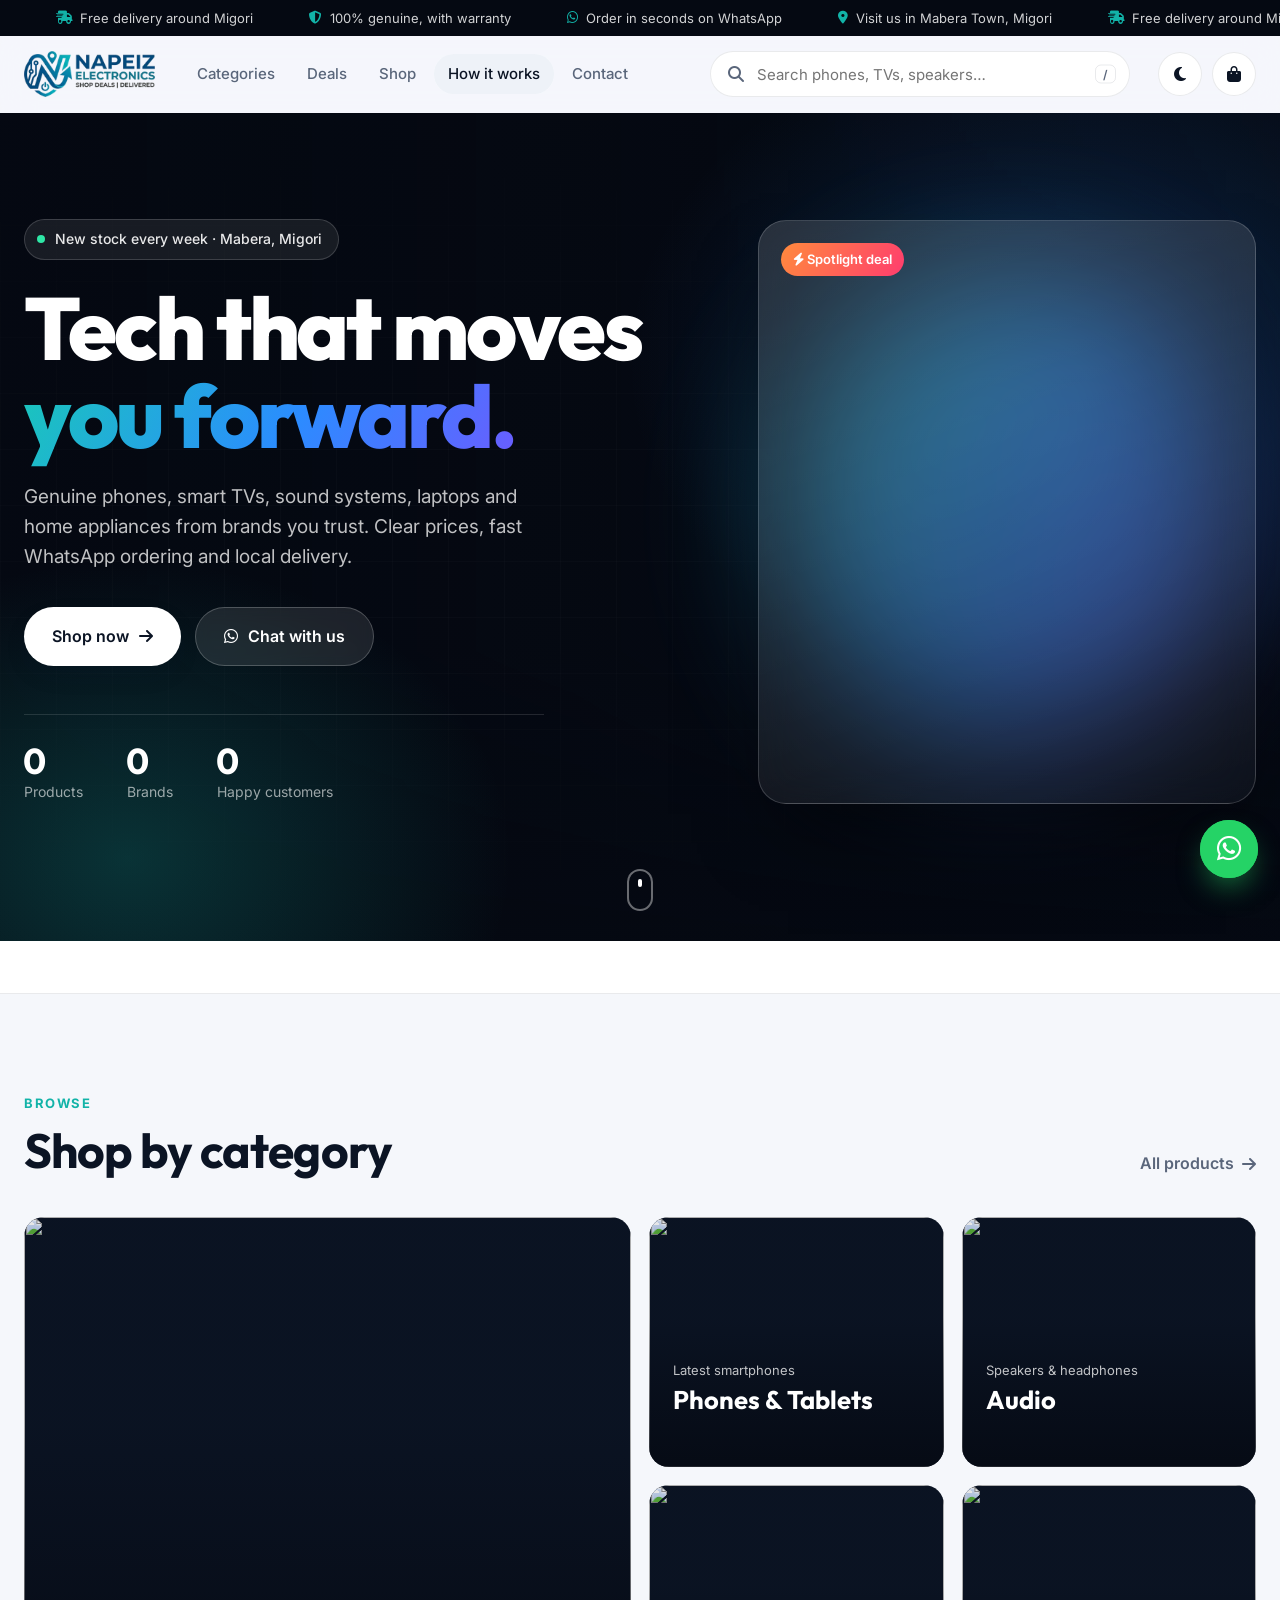
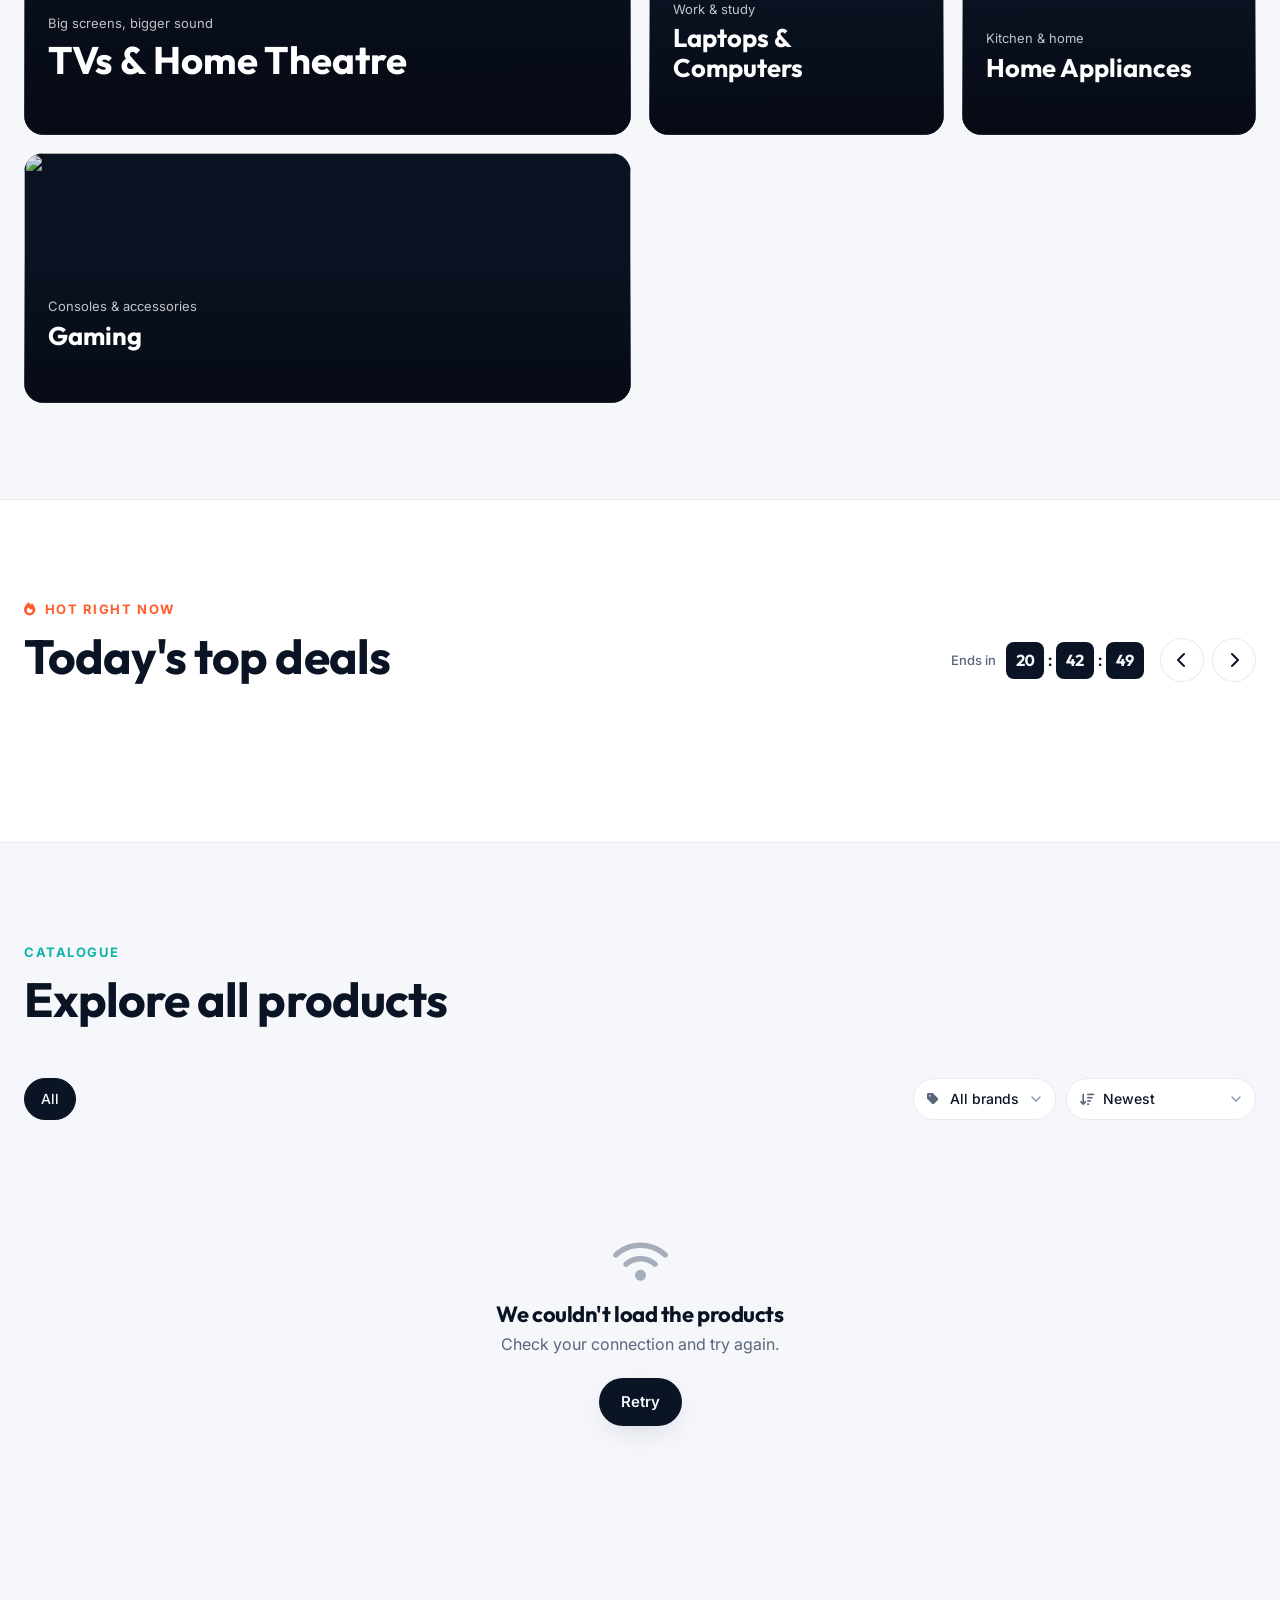
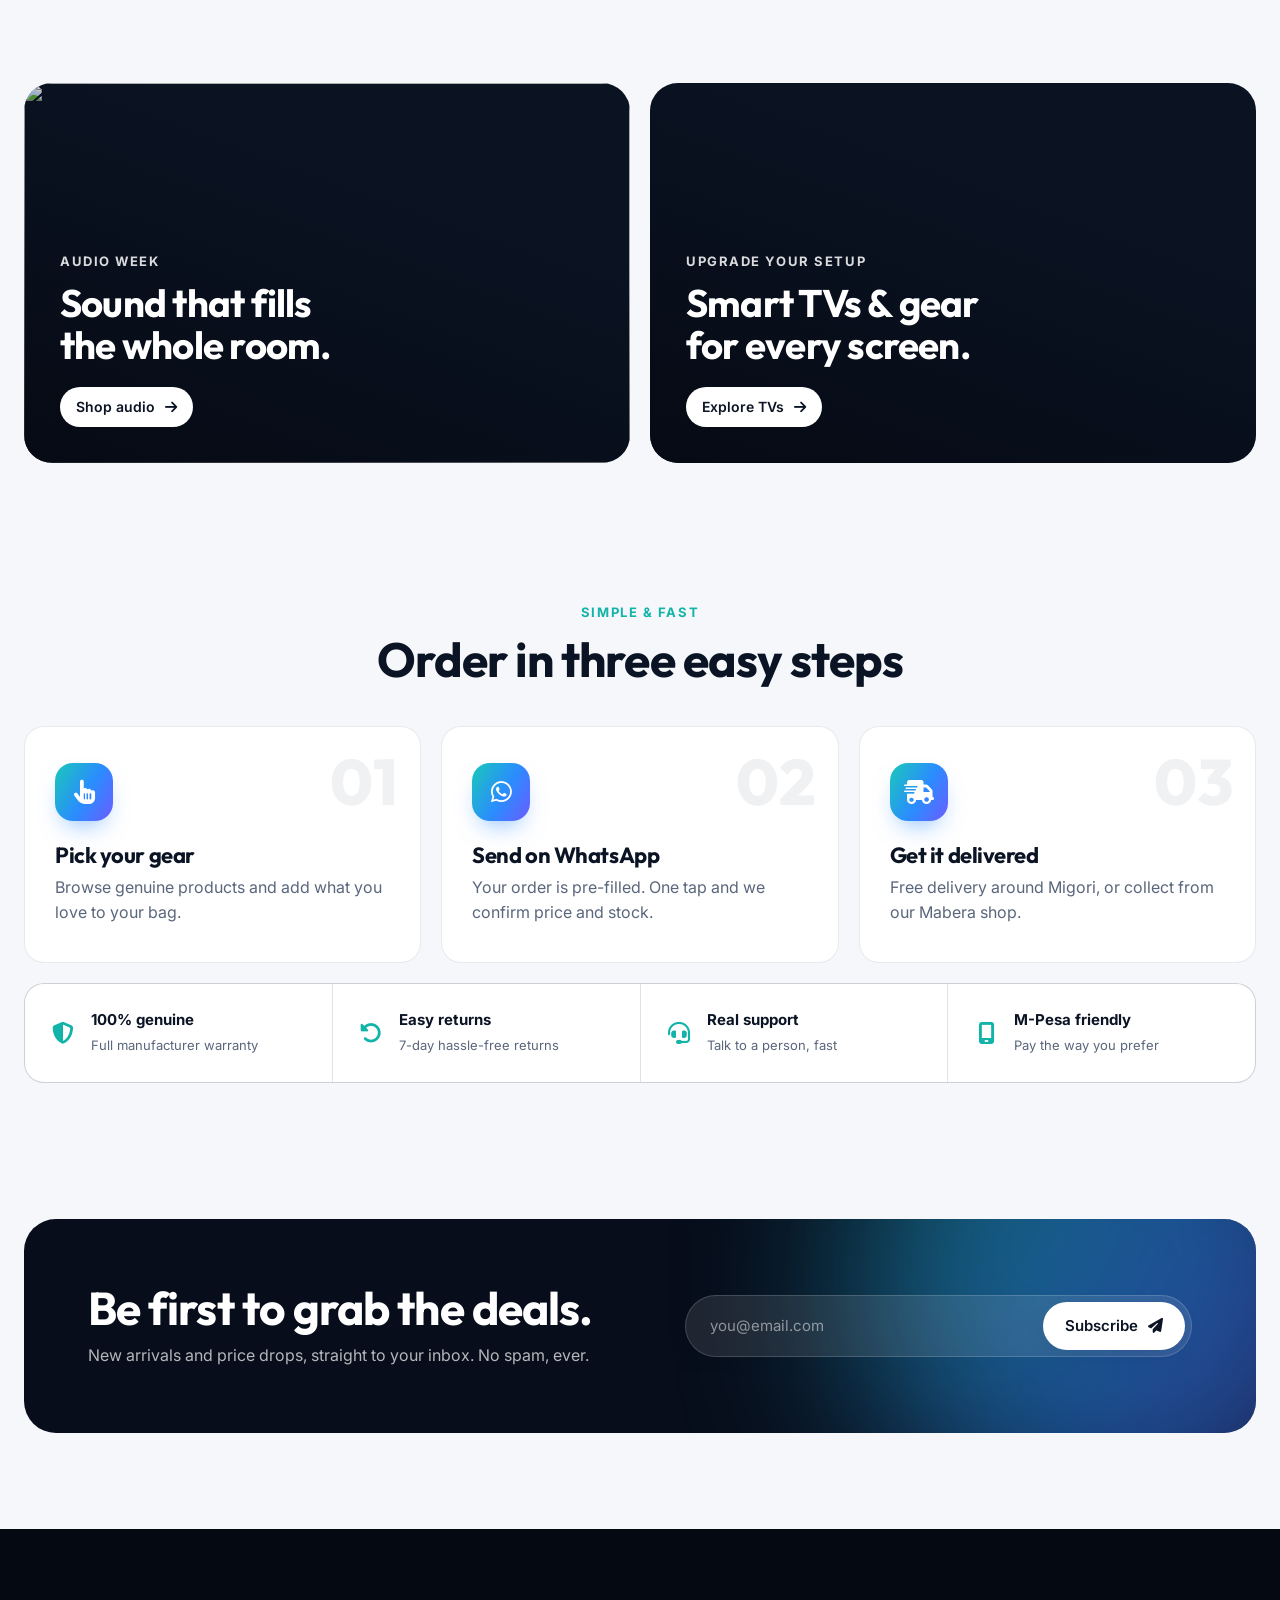
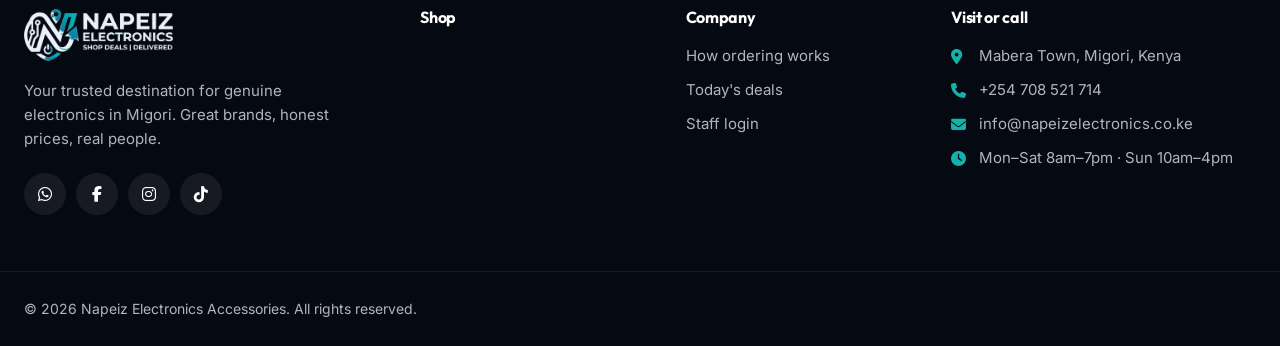
==== commit a400c149: "Redesign storefront with modern UI and faster catalogue - New store.css design system with light/dar" ====
--- a/index.html
+++ b/index.html
@@ -3,593 +3,392 @@
 <head>
     <meta charset="UTF-8">
     <meta name="viewport" content="width=device-width, initial-scale=1.0">
-    <meta name="description" content="Napeiz Electronics Accessories - Your Trusted Electronics Destination. Shop for genuine electronic appliances from top brands.">
-    <title>Napeiz Electronics Accessories | Premium Electronics Store</title>
-    <!-- Preconnect to CDN origins -->
-    <link rel="preconnect" href="https://cdnjs.cloudflare.com">
-    <link rel="preconnect" href="https://cdn.jsdelivr.net">
+    <meta name="description" content="Napeiz Electronics — genuine phones, TVs, audio, laptops and home appliances from trusted brands. Order on WhatsApp, delivered in Migori.">
+    <meta name="theme-color" content="#06101f">
+    <title>Napeiz Electronics | Shop Deals, Delivered</title>
+    <script>
+        // Old /admin route → standalone admin page
+        if (/^\/admin\/?$/.test(location.pathname)) location.replace('/admin.html');
+        // Apply saved theme before paint (no flash)
+        (function () {
+            try {
+                var t = localStorage.getItem('napeiz-theme');
+                if (!t) t = matchMedia('(prefers-color-scheme: dark)').matches ? 'dark' : 'light';
+                document.documentElement.setAttribute('data-theme', t);
+            } catch (e) {}
+            document.documentElement.classList.add('js');
+        })();
+    </script>
     <link rel="preconnect" href="https://fonts.googleapis.com">
     <link rel="preconnect" href="https://fonts.gstatic.com" crossorigin>
-    <!-- Preload critical assets -->
-    <link rel="preload" href="images/napeiz-logo_opt.webp" as="image" type="image/webp">
-    <!-- Defer Font Awesome (non-critical CSS) -->
-    <link rel="stylesheet" href="https://cdnjs.cloudflare.com/ajax/libs/font-awesome/6.5.1/css/all.min.css" media="print" onload="this.media='all';this.onload=null">
-    <noscript><link rel="stylesheet" href="https://cdnjs.cloudflare.com/ajax/libs/font-awesome/6.5.1/css/all.min.css"></noscript>
-    <link rel="stylesheet" href="css/style.min.css">
+    <link rel="preconnect" href="https://images.unsplash.com">
+    <link rel="preconnect" href="https://artgbfskbqzvcmszxnvu.supabase.co">
+    <link href="https://fonts.googleapis.com/css2?family=Outfit:wght@500;600;700;800&family=Inter:wght@400;500;600;700&display=swap" rel="stylesheet">
+    <link rel="stylesheet" href="https://cdnjs.cloudflare.com/ajax/libs/font-awesome/6.5.1/css/all.min.css">
+    <link rel="stylesheet" href="css/store.css?v=3">
     <link rel="icon" type="image/webp" href="images/napeiz-logo_opt.webp">
 </head>
 <body>
-    <!-- ===== STORE CONTENT ===== -->
-    <div id="storeContent" style="display:block;">
-    <!-- ===== TOP BAR ===== -->
-    <div class="top-bar">
-        <div class="container">
-            <div class="top-bar-info">
-                <span><i class="fas fa-phone"></i> +254 708 521 714</span>
-                <span><i class="fas fa-envelope"></i> info@napeizelectronics.co.ke</span>
-                <span><i class="fas fa-map-marker-alt"></i> Mabera Town, Migori</span>
-            </div>
-            <div class="top-bar-info">
-                <span><i class="fas fa-truck"></i> Free Delivery in Migori</span>
-                <span><i class="fas fa-shield-alt"></i> 100% Genuine Products</span>
-                <a href="admin.html" style="color:var(--primary);"><i class="fas fa-lock"></i> Admin</a>
-            </div>
+    <a class="skip-link" href="#shop">Skip to products</a>
+
+    <!-- ===== ANNOUNCEMENT ===== -->
+    <div class="announce" aria-label="Store highlights">
+        <div class="announce-track">
+            <span><i class="fas fa-truck-fast"></i> Free delivery around Migori</span>
+            <span><i class="fas fa-shield-halved"></i> 100% genuine, with warranty</span>
+            <span><i class="fab fa-whatsapp"></i> Order in seconds on WhatsApp</span>
+            <span><i class="fas fa-location-dot"></i> Visit us in Mabera Town, Migori</span>
+            <span aria-hidden="true"><i class="fas fa-truck-fast"></i> Free delivery around Migori</span>
+            <span aria-hidden="true"><i class="fas fa-shield-halved"></i> 100% genuine, with warranty</span>
+            <span aria-hidden="true"><i class="fab fa-whatsapp"></i> Order in seconds on WhatsApp</span>
+            <span aria-hidden="true"><i class="fas fa-location-dot"></i> Visit us in Mabera Town, Migori</span>
         </div>
     </div>
 
     <!-- ===== HEADER ===== -->
-    <header class="header">
-        <div class="container header-main">
-            <a href="#hero" class="logo brand-logo" aria-label="Napeiz Electronics home">
-                <img src="images/napeiz-logo_opt.webp" alt="Napeiz Electronics" class="brand-logo-img">
+    <header class="header" id="header">
+        <div class="container header-inner">
+            <a href="#top" class="logo" aria-label="Napeiz Electronics home">
+                <img src="images/logo-light.webp" alt="Napeiz Electronics" class="logo-img logo-for-light" width="180" height="64">
+                <img src="images/logo-dark.webp" alt="" class="logo-img logo-for-dark" width="180" height="64">
             </a>
 
-            <div class="search-box">
-                <i class="fas fa-search search-icon"></i>
-                <input type="text" id="searchInput" placeholder="Search products, brands and categories" aria-label="Search products">
-                <button class="btn-search">SEARCH</button>
+            <nav class="nav" id="nav" aria-label="Main">
+                <a href="#categories">Categories</a>
+                <a href="#deals">Deals</a>
+                <a href="#shop">Shop</a>
+                <a href="#how">How it works</a>
+                <a href="#contact">Contact</a>
+            </nav>
+
+            <div class="search" id="search">
+                <i class="fas fa-magnifying-glass search-icon"></i>
+                <input type="search" id="searchInput" placeholder="Search phones, TVs, speakers…" aria-label="Search products" autocomplete="off">
+                <kbd class="search-kbd">/</kbd>
+                <div class="search-results" id="searchResults" role="listbox"></div>
             </div>
 
             <div class="header-actions">
-                <button class="theme-toggle" id="themeToggle" aria-label="Toggle dark mode" title="Toggle theme">
-                    <i class="fas fa-moon"></i>
-                    <i class="fas fa-sun"></i>
+                <button class="icon-btn" id="themeToggle" aria-label="Toggle dark mode">
+                    <i class="fas fa-moon"></i><i class="fas fa-sun"></i>
                 </button>
-                <div class="header-action-item">
-                    <i class="far fa-user"></i>
-                    <span class="action-text">Account</span>
-                </div>
-                <div class="header-action-item">
-                    <i class="far fa-question-circle"></i>
-                    <span class="action-text">Help</span>
-                </div>
-                <button class="cart-btn" id="cartBtn" aria-label="Shopping Cart">
-                    <i class="fas fa-shopping-cart"></i>
-                    <span class="action-text">Cart</span>
+                <button class="icon-btn cart-btn" id="cartBtn" aria-label="Open cart">
+                    <i class="fas fa-bag-shopping"></i>
                     <span class="cart-count" id="cartCount">0</span>
                 </button>
-                <div class="hamburger" aria-label="Toggle menu">
-                    <span></span>
-                    <span></span>
-                    <span></span>
-                </div>
-            </div>
-        </div>
-        
-        <div class="header-nav-bottom">
-            <div class="container">
-                <nav class="nav-menu">
-                    <a href="#hero" class="active">Home</a>
-                    <a href="#productsSection">Products</a>
-                    <a href="#featuredSection">Featured</a>
-                    <a href="#brandsSection">Brands</a>
-                    <a href="#contactSection">Contact</a>
-                </nav>
+                <button class="icon-btn menu-btn" id="menuBtn" aria-label="Open menu" aria-expanded="false">
+                    <span></span><span></span>
+                </button>
             </div>
         </div>
     </header>
 
-    <!-- ===== HERO SECTION ===== -->
-    <section class="hero" id="hero">
-        <div class="hero-bg-slideshow" id="heroBgSlideshow"></div>
-        <div class="container">
-            <div class="hero-content">
-                <div class="hero-kicker"><i class="fas fa-bolt"></i> Fast deals on genuine electronics</div>
-                <h1>Shop Electronics Deals <span>Delivered in Migori</span></h1>
-                <p>Buy phones, TVs, laptops, audio gear, gaming consoles, and home appliances from trusted brands. Direct WhatsApp ordering, clear prices, and reliable local support.</p>
-                <div class="hero-actions">
-                    <a href="#productsSection" class="btn btn-primary">
-                        <i class="fas fa-shopping-bag"></i> Shop Now
-                    </a>
-                    <a href="https://wa.me/254708521714" target="_blank" class="btn btn-whatsapp">
-                        <i class="fab fa-whatsapp"></i> Chat with Us
-                    </a>
-                </div>
-                <div class="hero-deals">
-                    <span><i class="fas fa-percent"></i> Daily offers</span>
-                    <span><i class="fas fa-shield-alt"></i> Genuine brands</span>
-                    <span><i class="fas fa-truck-fast"></i> Migori delivery</span>
-                </div>
-                <div class="hero-stats" id="heroStats">
-                    <div class="hero-stat">
-                        <h3 id="statProducts">500+</h3>
-                        <p>Products</p>
-                    </div>
-                    <div class="hero-stat">
-                        <h3 id="statBrands">50+</h3>
-                        <p>Brands</p>
-                    </div>
-                    <div class="hero-stat">
-                        <h3 id="statCustomers">1000+</h3>
-                        <p>Happy Customers</p>
-                    </div>
-                </div>
-            </div>
-            <div class="hero-image">
-                <div class="hero-market-card">
-                    <div class="deal-header">
-                        <span>Top Picks</span>
-                        <strong>Up to 20% OFF</strong>
-                    </div>
-                    <div class="deal-products" id="heroDealGrid">
-                        <div class="deal-product main-deal">
-                            <i class="fas fa-tv"></i>
-                            <span>Smart TVs</span>
-                            <strong>From KSh 44,999</strong>
+    <main id="top">
+        <!-- ===== HERO ===== -->
+        <section class="hero" id="hero">
+            <div class="hero-media" aria-hidden="true">
+                <video class="hero-video" id="heroVideo" autoplay muted loop playsinline preload="metadata"
+                       poster="https://assets.mixkit.co/videos/47051/47051-thumb-720-4.jpg">
+                    <source src="https://assets.mixkit.co/videos/47051/47051-720.mp4" type="video/mp4">
+                </video>
+                <div class="hero-overlay"></div>
+                <div class="hero-grid"></div>
+            </div>
+
+            <div class="container hero-inner">
+                <div class="hero-copy">
+                    <span class="pill reveal"><span class="pulse-dot"></span> New stock every week · Mabera, Migori</span>
+                    <h1 class="reveal" style="--d:1">Tech that moves<br><span class="gradient-text">you forward.</span></h1>
+                    <p class="hero-lead reveal" style="--d:2">Genuine phones, smart TVs, sound systems, laptops and home appliances from brands you trust. Clear prices, fast WhatsApp ordering and local delivery.</p>
+                    <div class="hero-ctas reveal" style="--d:3">
+                        <a href="#shop" class="btn btn-primary btn-lg">Shop now <i class="fas fa-arrow-right"></i></a>
+                        <a href="https://wa.me/254708521714" target="_blank" rel="noopener" class="btn btn-glass btn-lg"><i class="fab fa-whatsapp"></i> Chat with us</a>
+                    </div>
+                    <div class="hero-stats reveal" style="--d:4">
+                        <div><strong data-count="0" id="statProducts">0</strong><span>Products</span></div>
+                        <div><strong data-count="0" id="statBrands">0</strong><span>Brands</span></div>
+                        <div><strong data-count="1000" data-suffix="+" id="statCustomers">0</strong><span>Happy customers</span></div>
+                    </div>
+                </div>
+
+                <div class="hero-spotlight reveal" style="--d:2" id="spotlight" aria-live="polite">
+                    <div class="spot-glow"></div>
+                    <div class="spot-card">
+                        <div class="spot-head">
+                            <span class="spot-tag"><i class="fas fa-bolt"></i> Spotlight deal</span>
+                            <span class="spot-dots" id="spotDots"></span>
                         </div>
-                        <div class="deal-product">
-                            <i class="fas fa-mobile-screen-button"></i>
-                            <span>Phones</span>
+                        <div class="spot-stage" id="spotStage">
+                            <div class="skeleton spot-skel"></div>
                         </div>
-                        <div class="deal-product">
-                            <i class="fas fa-headphones"></i>
-                            <span>Audio</span>
+                    </div>
+                </div>
+            </div>
+
+            <a href="#categories" class="scroll-cue" aria-label="Scroll down"><span></span></a>
+        </section>
+
+        <!-- ===== BRAND MARQUEE ===== -->
+        <section class="brands" aria-label="Brands we stock">
+            <div class="marquee" id="brandMarquee">
+                <div class="marquee-track" id="brandTrack"></div>
+            </div>
+        </section>
+
+        <!-- ===== CATEGORIES ===== -->
+        <section class="section" id="categories">
+            <div class="container">
+                <div class="section-head reveal">
+                    <div>
+                        <span class="eyebrow">Browse</span>
+                        <h2>Shop by category</h2>
+                    </div>
+                    <a href="#shop" class="link-arrow">All products <i class="fas fa-arrow-right"></i></a>
+                </div>
+                <div class="bento" id="bento">
+                    <button class="bento-tile tile-xl reveal" data-cat="tvs-home-theatre" style="--d:0">
+                        <img src="https://images.unsplash.com/photo-1593784991095-a205069470b6?auto=format&fit=crop&w=1100&q=70" alt="" loading="lazy">
+                        <span class="tile-body"><small>Big screens, bigger sound</small><strong>TVs &amp; Home Theatre</strong><em>Shop now <i class="fas fa-arrow-right"></i></em></span>
+                    </button>
+                    <button class="bento-tile reveal" data-cat="phones-tablets" style="--d:1">
+                        <img src="https://images.unsplash.com/photo-1511707171634-5f897ff02aa9?auto=format&fit=crop&w=700&q=70" alt="" loading="lazy">
+                        <span class="tile-body"><small>Latest smartphones</small><strong>Phones &amp; Tablets</strong><em>Shop now <i class="fas fa-arrow-right"></i></em></span>
+                    </button>
+                    <button class="bento-tile reveal" data-cat="audio-headphones" style="--d:2">
+                        <img src="https://images.unsplash.com/photo-1608043152269-423dbba4e7e1?auto=format&fit=crop&w=700&q=70" alt="" loading="lazy">
+                        <span class="tile-body"><small>Speakers &amp; headphones</small><strong>Audio</strong><em>Shop now <i class="fas fa-arrow-right"></i></em></span>
+                    </button>
+                    <button class="bento-tile reveal" data-cat="laptops-computers" style="--d:3">
+                        <img src="https://images.unsplash.com/photo-1517336714731-489689fd1ca8?auto=format&fit=crop&w=700&q=70" alt="" loading="lazy">
+                        <span class="tile-body"><small>Work &amp; study</small><strong>Laptops &amp; Computers</strong><em>Shop now <i class="fas fa-arrow-right"></i></em></span>
+                    </button>
+                    <button class="bento-tile reveal" data-cat="home-appliances" style="--d:4">
+                        <img src="https://images.unsplash.com/photo-1556911220-bff31c812dba?auto=format&fit=crop&w=700&q=70" alt="" loading="lazy">
+                        <span class="tile-body"><small>Kitchen &amp; home</small><strong>Home Appliances</strong><em>Shop now <i class="fas fa-arrow-right"></i></em></span>
+                    </button>
+                    <button class="bento-tile tile-wide reveal" data-cat="gaming" style="--d:5">
+                        <img src="https://images.unsplash.com/photo-1621259182978-fbf93132d53d?auto=format&fit=crop&w=1100&q=70" alt="" loading="lazy">
+                        <span class="tile-body"><small>Consoles &amp; accessories</small><strong>Gaming</strong><em>Shop now <i class="fas fa-arrow-right"></i></em></span>
+                    </button>
+                </div>
+            </div>
+        </section>
+
+        <!-- ===== DEALS CAROUSEL ===== -->
+        <section class="section section-tint" id="deals">
+            <div class="container">
+                <div class="section-head reveal">
+                    <div>
+                        <span class="eyebrow eyebrow-hot"><i class="fas fa-fire"></i> Hot right now</span>
+                        <h2>Today's top deals</h2>
+                    </div>
+                    <div class="deals-meta">
+                        <div class="countdown" aria-label="Time left today">
+                            <span>Ends in</span>
+                            <b id="cdH">00</b>:<b id="cdM">00</b>:<b id="cdS">00</b>
                         </div>
-                        <div class="deal-product">
-                            <i class="fas fa-gamepad"></i>
-                            <span>Gaming</span>
+                        <div class="carousel-nav">
+                            <button class="icon-btn" data-scroll="-1" aria-label="Previous deals"><i class="fas fa-chevron-left"></i></button>
+                            <button class="icon-btn" data-scroll="1" aria-label="Next deals"><i class="fas fa-chevron-right"></i></button>
                         </div>
                     </div>
-                    <div class="deal-footer">
-                        <i class="fab fa-whatsapp"></i>
-                        Order now via WhatsApp: +254 708 521 714
-                    </div>
-                </div>
-            </div>
-        </div>
-    </section>
-
-    <!-- ===== FEATURES SECTION ===== -->
-    <section class="features">
-        <div class="container">
-            <div class="features-grid">
-                <div class="feature-card">
-                    <div class="feature-icon"><i class="fas fa-truck-fast"></i></div>
-                    <div class="feature-text">
-                        <h3>Free Delivery</h3>
-                        <p>Same-day Migori delivery available.</p>
-                    </div>
-                </div>
-                <div class="feature-card">
-                    <div class="feature-icon"><i class="fas fa-shield-check"></i></div>
-                    <div class="feature-text">
-                        <h3>100% Genuine</h3>
-                        <p>Authentic with full warranty.</p>
-                    </div>
-                </div>
-                <div class="feature-card">
-                    <div class="feature-icon"><i class="fas fa-headset"></i></div>
-                    <div class="feature-text">
-                        <h3>24/7 Support</h3>
-                        <p>Always here to help you.</p>
-                    </div>
-                </div>
-                <div class="feature-card">
-                    <div class="feature-icon"><i class="fas fa-rotate-left"></i></div>
-                    <div class="feature-text">
-                        <h3>Easy Returns</h3>
-                        <p>7-day hassle-free returns.</p>
-                    </div>
-                </div>
-            </div>
-        </div>
-    </section>
-
-    <!-- ===== MARKETPLACE BRAND STRIP ===== -->
-    <section class="marketplace-strip" aria-label="Popular electronics brands">
-        <div class="container">
-            <div class="marketplace-head">
-                <div>
-                    <span>Shop by official brand</span>
-                    <h2>Popular picks at Napeiz Electronics</h2>
-                </div>
-                <a href="#productsSection">View all products <i class="fas fa-arrow-right"></i></a>
-            </div>
-            <div class="logo-marquee">
-                <a href="#productsSection" class="brand-logo-card" aria-label="Samsung products">
-                    <img src="https://cdn.jsdelivr.net/npm/simple-icons@latest/icons/samsung.svg" alt="Samsung logo" loading="lazy">
-                </a>
-                <a href="#productsSection" class="brand-logo-card" aria-label="Apple products">
-                    <img src="https://cdn.jsdelivr.net/npm/simple-icons@latest/icons/apple.svg" alt="Apple logo" loading="lazy">
-                </a>
-                <a href="#productsSection" class="brand-logo-card" aria-label="Sony products">
-                    <img src="https://cdn.jsdelivr.net/npm/simple-icons@latest/icons/sony.svg" alt="Sony logo" loading="lazy">
-                </a>
-                <a href="#productsSection" class="brand-logo-card" aria-label="LG products">
-                    <img src="https://cdn.jsdelivr.net/npm/simple-icons@latest/icons/lg.svg" alt="LG logo" loading="lazy">
-                </a>
-                <a href="#productsSection" class="brand-logo-card" aria-label="JBL products">
-                    <img src="https://cdn.jsdelivr.net/npm/simple-icons@latest/icons/jbl.svg" alt="JBL logo" loading="lazy">
-                </a>
-                <a href="#productsSection" class="brand-logo-card" aria-label="Nintendo products">
-                    <img src="https://cdn.jsdelivr.net/npm/simple-icons@latest/icons/nintendo.svg" alt="Nintendo logo" loading="lazy">
-                </a>
-                <a href="#productsSection" class="brand-logo-card" aria-label="Dyson products">
-                    <img src="https://cdn.jsdelivr.net/npm/simple-icons@latest/icons/dyson.svg" alt="Dyson logo" loading="lazy">
-                </a>
-                <a href="#productsSection" class="brand-logo-card" aria-label="Bose products">
-                    <img src="https://cdn.jsdelivr.net/npm/simple-icons@latest/icons/bose.svg" alt="Bose logo" loading="lazy">
-                </a>
-                <a href="#productsSection" class="brand-logo-card" aria-label="HP products">
-                    <img src="https://cdn.jsdelivr.net/npm/simple-icons@latest/icons/hp.svg" alt="HP logo" loading="lazy">
-                </a>
-            </div>
-            <div class="marketplace-promos">
-                <span><i class="fas fa-fire"></i> Flash-style offers</span>
-                <span><i class="fas fa-truck"></i> Delivery around Migori</span>
-                <span><i class="fas fa-shield-halved"></i> Genuine electronics only</span>
-                <span><i class="fab fa-whatsapp"></i> Order directly on WhatsApp</span>
-            </div>
-        </div>
-    </section>
-
-    <!-- ===== FILTER SECTION ===== -->
-    <div class="filter-section" id="productsSection">
-        <div class="container">
-            <div class="filter-group" id="categoryFilters">
-                <!-- Dynamic categories from DB -->
-                <button class="filter-btn category-filter active" data-category="all">All</button>
-            </div>
-            <div class="filter-group">
-                <select id="brandFilter" class="search-filter">
-                    <option value="all">All Brands</option>
-                </select>
-                <select id="sortFilter" class="search-filter">
-                    <option value="newest">Newest</option>
-                    <option value="price_asc">Price: Low to High</option>
-                    <option value="price_desc">Price: High to Low</option>
-                    <option value="rating">Highest Rated</option>
-                </select>
-            </div>
+                </div>
+                <div class="carousel" id="dealsCarousel">
+                    <div class="card skeleton-card"></div><div class="card skeleton-card"></div><div class="card skeleton-card"></div><div class="card skeleton-card"></div>
+                </div>
+            </div>
+        </section>
+
+        <!-- ===== SHOP ===== -->
+        <section class="section" id="shop">
+            <div class="container">
+                <div class="section-head reveal">
+                    <div>
+                        <span class="eyebrow">Catalogue</span>
+                        <h2>Explore all products</h2>
+                    </div>
+                    <p class="result-count" id="resultCount"></p>
+                </div>
+
+                <div class="toolbar" id="toolbar">
+                    <div class="chips" id="categoryChips" role="tablist" aria-label="Categories">
+                        <button class="chip active" data-category="all">All</button>
+                    </div>
+                    <div class="toolbar-selects">
+                        <label class="select">
+                            <i class="fas fa-tag"></i>
+                            <select id="brandFilter" aria-label="Filter by brand"><option value="all">All brands</option></select>
+                        </label>
+                        <label class="select">
+                            <i class="fas fa-arrow-down-wide-short"></i>
+                            <select id="sortFilter" aria-label="Sort products">
+                                <option value="newest">Newest</option>
+                                <option value="discount">Biggest discount</option>
+                                <option value="price_asc">Price: low to high</option>
+                                <option value="price_desc">Price: high to low</option>
+                            </select>
+                        </label>
+                    </div>
+                </div>
+
+                <div class="grid" id="productGrid" aria-live="polite"></div>
+                <div class="grid-footer">
+                    <div id="gridSentinel"></div>
+                    <button class="btn btn-outline" id="loadMore" hidden>Show more products</button>
+                </div>
+            </div>
+        </section>
+
+        <!-- ===== PROMO BANNERS ===== -->
+        <section class="section section-tight">
+            <div class="container promos">
+                <article class="promo promo-audio reveal" data-cat="audio-headphones">
+                    <img src="https://images.unsplash.com/photo-1585771724684-38269d6639fd?auto=format&fit=crop&w=1200&q=70" alt="" loading="lazy">
+                    <div class="promo-body">
+                        <span class="eyebrow light">Audio week</span>
+                        <h3>Sound that fills<br>the whole room.</h3>
+                        <span class="btn btn-light btn-sm">Shop audio <i class="fas fa-arrow-right"></i></span>
+                    </div>
+                </article>
+                <article class="promo promo-tv reveal" style="--d:1" data-cat="tvs-home-theatre">
+                    <video autoplay muted loop playsinline preload="none" poster="https://images.unsplash.com/photo-1593359677879-a4bb92f829d1?auto=format&fit=crop&w=1200&q=70" class="lazy-video">
+                        <source data-src="https://assets.mixkit.co/videos/43527/43527-720.mp4" type="video/mp4">
+                    </video>
+                    <div class="promo-body">
+                        <span class="eyebrow light">Upgrade your setup</span>
+                        <h3>Smart TVs &amp; gear<br>for every screen.</h3>
+                        <span class="btn btn-light btn-sm">Explore TVs <i class="fas fa-arrow-right"></i></span>
+                    </div>
+                </article>
+            </div>
+        </section>
+
+        <!-- ===== HOW IT WORKS ===== -->
+        <section class="section" id="how">
+            <div class="container">
+                <div class="section-head center reveal">
+                    <div>
+                        <span class="eyebrow">Simple &amp; fast</span>
+                        <h2>Order in three easy steps</h2>
+                    </div>
+                </div>
+                <div class="steps">
+                    <div class="step reveal" style="--d:0">
+                        <span class="step-num">01</span>
+                        <div class="step-icon"><i class="fas fa-hand-pointer"></i></div>
+                        <h3>Pick your gear</h3>
+                        <p>Browse genuine products and add what you love to your bag.</p>
+                    </div>
+                    <div class="step reveal" style="--d:1">
+                        <span class="step-num">02</span>
+                        <div class="step-icon"><i class="fab fa-whatsapp"></i></div>
+                        <h3>Send on WhatsApp</h3>
+                        <p>Your order is pre-filled. One tap and we confirm price and stock.</p>
+                    </div>
+                    <div class="step reveal" style="--d:2">
+                        <span class="step-num">03</span>
+                        <div class="step-icon"><i class="fas fa-truck-fast"></i></div>
+                        <h3>Get it delivered</h3>
+                        <p>Free delivery around Migori, or collect from our Mabera shop.</p>
+                    </div>
+                </div>
+
+                <div class="perks reveal">
+                    <div class="perk"><i class="fas fa-shield-halved"></i><div><strong>100% genuine</strong><span>Full manufacturer warranty</span></div></div>
+                    <div class="perk"><i class="fas fa-rotate-left"></i><div><strong>Easy returns</strong><span>7-day hassle-free returns</span></div></div>
+                    <div class="perk"><i class="fas fa-headset"></i><div><strong>Real support</strong><span>Talk to a person, fast</span></div></div>
+                    <div class="perk"><i class="fas fa-mobile-screen"></i><div><strong>M-Pesa friendly</strong><span>Pay the way you prefer</span></div></div>
+                </div>
+            </div>
+        </section>
+
+        <!-- ===== NEWSLETTER ===== -->
+        <section class="section section-tight">
+            <div class="container">
+                <div class="newsletter reveal">
+                    <div class="newsletter-glow"></div>
+                    <div class="newsletter-copy">
+                        <h2>Be first to grab the deals.</h2>
+                        <p>New arrivals and price drops, straight to your inbox. No spam, ever.</p>
+                    </div>
+                    <form class="newsletter-form" id="newsletterForm">
+                        <input type="email" id="newsletterEmail" placeholder="you@email.com" required aria-label="Email address">
+                        <button type="submit" class="btn btn-primary">Subscribe <i class="fas fa-paper-plane"></i></button>
+                    </form>
+                </div>
+            </div>
+        </section>
+    </main>
+
+    <!-- ===== FOOTER ===== -->
+    <footer class="footer" id="contact">
+        <div class="container footer-grid">
+            <div class="footer-brand">
+                <img src="images/logo-dark.webp" alt="Napeiz Electronics" class="footer-logo" width="180" height="64" loading="lazy">
+                <p>Your trusted destination for genuine electronics in Migori. Great brands, honest prices, real people.</p>
+                <div class="socials">
+                    <a href="https://wa.me/254708521714" target="_blank" rel="noopener" aria-label="WhatsApp"><i class="fab fa-whatsapp"></i></a>
+                    <a href="#" aria-label="Facebook"><i class="fab fa-facebook-f"></i></a>
+                    <a href="#" aria-label="Instagram"><i class="fab fa-instagram"></i></a>
+                    <a href="#" aria-label="TikTok"><i class="fab fa-tiktok"></i></a>
+                </div>
+            </div>
+            <div>
+                <h4>Shop</h4>
+                <ul id="footerCategories"></ul>
+            </div>
+            <div>
+                <h4>Company</h4>
+                <ul>
+                    <li><a href="#how">How ordering works</a></li>
+                    <li><a href="#deals">Today's deals</a></li>
+                    <li><a href="admin.html">Staff login</a></li>
+                </ul>
+            </div>
+            <div>
+                <h4>Visit or call</h4>
+                <ul class="contact-list">
+                    <li><i class="fas fa-location-dot"></i> Mabera Town, Migori, Kenya</li>
+                    <li><i class="fas fa-phone"></i> <a href="tel:+254708521714">+254 708 521 714</a></li>
+                    <li><i class="fas fa-envelope"></i> <a href="mailto:info@napeizelectronics.co.ke">info@napeizelectronics.co.ke</a></li>
+                    <li><i class="fas fa-clock"></i> Mon–Sat 8am–7pm · Sun 10am–4pm</li>
+                </ul>
+            </div>
+        </div>
+        <div class="container footer-bottom">
+            <p>&copy; <span id="year">2026</span> Napeiz Electronics Accessories. All rights reserved.</p>
+        </div>
+    </footer>
+
+    <!-- ===== FLOATING ===== -->
+    <a href="https://wa.me/254708521714" target="_blank" rel="noopener" class="fab-whatsapp" aria-label="Chat on WhatsApp"><i class="fab fa-whatsapp"></i></a>
+    <button class="to-top" id="toTop" aria-label="Back to top"><i class="fas fa-arrow-up"></i></button>
+
+    <!-- ===== QUICK VIEW ===== -->
+    <div class="overlay" id="productModal" aria-hidden="true">
+        <div class="modal" role="dialog" aria-modal="true" aria-label="Product details">
+            <button class="icon-btn modal-close" data-close aria-label="Close"><i class="fas fa-xmark"></i></button>
+            <div class="modal-body" id="productModalBody"></div>
         </div>
     </div>
 
-    <!-- ===== PRODUCTS SECTION ===== -->
-    <section class="section">
-        <div class="container">
-            <div class="section-header">
-                <h2>Our Products</h2>
-                <p>Browse our extensive collection of premium electronics from top global brands.</p>
-            </div>
-            <div class="product-grid" id="productGrid">
-                <div class="loading" style="display:block;">
-                    <div class="loading-spinner"></div>
-                    <p>Loading products...</p>
-                </div>
-            </div>
-        </div>
-    </section>
-
-    <!-- ===== FEATURED PRODUCTS ===== -->
-    <section class="section" id="featuredSection" style="background:var(--gray);">
-        <div class="container">
-            <div class="section-header">
-                <h2>Featured Products</h2>
-                <p>Hand-picked top deals and new arrivals you don't want to miss.</p>
-            </div>
-            <div class="product-grid" id="featuredGrid">
-                <div class="loading" style="display:block;">
-                    <div class="loading-spinner"></div>
-                    <p>Loading featured products...</p>
-                </div>
-            </div>
-        </div>
-    </section>
-
-    <!-- ===== BRANDS SECTION ===== -->
-    <section class="brands-section" id="brandsSection">
-        <div class="container">
-            <div class="section-header">
-                <h2>Top Brands</h2>
-                <p>We stock products from the world's most trusted electronics brands.</p>
-            </div>
-            <div class="brands-grid" id="brandsGrid">
-                <div class="loading" style="display:block;">
-                    <div class="loading-spinner"></div>
-                    <p>Loading brands...</p>
-                </div>
-            </div>
-        </div>
-    </section>
-
-    <!-- ===== NEWSLETTER ===== -->
-    <section class="newsletter">
-        <div class="container">
-            <h2>Stay Updated</h2>
-            <p>Subscribe to receive notifications about new arrivals, exclusive deals, and special offers.</p>
-            <form class="newsletter-form" id="newsletterForm">
-                <input type="email" id="newsletterEmail" placeholder="Enter your email address" required>
-                <button type="submit" class="btn btn-secondary">Subscribe</button>
-            </form>
-        </div>
-    </section>
-
-    <!-- ===== FOOTER ===== -->
-    <footer class="footer" id="contactSection">
-        <div class="container">
-            <div class="footer-grid">
-                <div class="footer-col">
-                    <a href="#hero" class="logo brand-logo footer-brand-logo" aria-label="Napeiz Electronics home">
-                        <img src="images/napeiz-logo_opt.webp" alt="Napeiz Electronics" class="brand-logo-img">
-                    </a>
-                    <p>Your trusted destination for premium electronic appliances and accessories. We offer the best brands at competitive prices with exceptional customer service.</p>
-                    <div class="social-links">
-                        <a href="#" aria-label="Facebook"><i class="fab fa-facebook-f"></i></a>
-                        <a href="#" aria-label="Instagram"><i class="fab fa-instagram"></i></a>
-                        <a href="#" aria-label="Twitter"><i class="fab fa-twitter"></i></a>
-                        <a href="https://wa.me/254708521714" aria-label="WhatsApp"><i class="fab fa-whatsapp"></i></a>
-                        <a href="#" aria-label="YouTube"><i class="fab fa-youtube"></i></a>
-                    </div>
-                </div>
-
-                <div class="footer-col">
-                    <h3>Quick Links</h3>
-                    <ul class="footer-links">
-                        <li><a href="#productsSection"><i class="fas fa-chevron-right"></i> All Products</a></li>
-                        <li><a href="#featuredSection"><i class="fas fa-chevron-right"></i> Featured Deals</a></li>
-                        <li><a href="#brandsSection"><i class="fas fa-chevron-right"></i> Top Brands</a></li>
-                        <li><a href="#"><i class="fas fa-chevron-right"></i> About Us</a></li>
-                        <li><a href="#"><i class="fas fa-chevron-right"></i> Terms & Conditions</a></li>
-                        <li><a href="#"><i class="fas fa-chevron-right"></i> Privacy Policy</a></li>
-                    </ul>
-                </div>
-
-                <div class="footer-col">
-                    <h3>Categories</h3>
-                    <ul class="footer-links" id="footerCategories">
-                        <li><a href="#productsSection"><i class="fas fa-chevron-right"></i> Loading...</a></li>
-                    </ul>
-                </div>
-
-                <div class="footer-col">
-                    <h3>Contact Us</h3>
-                    <ul class="contact-info">
-                        <li>
-                            <i class="fas fa-map-marker-alt"></i>
-                            <span>Mabera Town, Migori<br>Kenya</span>
-                        </li>
-                        <li>
-                            <i class="fas fa-phone"></i>
-                            <span>+254 708 521 714</span>
-                        </li>
-                        <li>
-                            <i class="fas fa-envelope"></i>
-                            <span>info@napeizelectronics.co.ke</span>
-                        </li>
-                        <li>
-                            <i class="fas fa-clock"></i>
-                            <span>Mon - Sat: 8:00 AM - 7:00 PM<br>Sun: 10:00 AM - 4:00 PM</span>
-                        </li>
-                    </ul>
-                </div>
-            </div>
-
-            <div class="footer-bottom">
-                <p>&copy; 2024 Napeiz Electronics Accessories. All rights reserved. | Powered by <strong>Napeiz Technologies</strong></p>
-            </div>
-        </div>
-    </footer>
-
-    <!-- ===== PRODUCT MODAL ===== -->
-    <div class="modal" id="productModal">
-        <div class="modal-content">
-            <div class="modal-header">
-                <h2>Product Details</h2>
-                <button class="modal-close" onclick="closeModal('productModal')">&times;</button>
-            </div>
-            <div class="modal-body">
-                <!-- Dynamic content -->
-            </div>
-        </div>
+    <!-- ===== CART DRAWER ===== -->
+    <div class="overlay overlay-drawer" id="cartDrawer" aria-hidden="true">
+        <aside class="drawer" role="dialog" aria-modal="true" aria-label="Your cart">
+            <div class="drawer-head">
+                <h3>Your bag <span id="cartHeadCount"></span></h3>
+                <button class="icon-btn" data-close aria-label="Close cart"><i class="fas fa-xmark"></i></button>
+            </div>
+            <div class="drawer-body" id="cartBody"></div>
+            <div class="drawer-foot" id="cartFoot"></div>
+        </aside>
     </div>
 
-    <!-- ===== CART MODAL ===== -->
-    <div class="modal" id="cartModal">
-        <div class="modal-content" style="max-width:700px;">
-            <div class="modal-header">
-                <h2><i class="fas fa-shopping-cart"></i> Your Cart</h2>
-                <button class="modal-close" onclick="closeModal('cartModal')">&times;</button>
-            </div>
-            <div class="modal-body">
-                <!-- Dynamic content -->
-            </div>
-        </div>
-    </div>
-
-    <!-- ===== TOAST ===== -->
-    <div class="toast" id="toast"></div>
-    </div><!-- End storeContent -->
-
-    <!-- ===== ADMIN CONTENT ===== -->
-    <div id="adminContent" style="display:none;">
-        <!-- Admin Login Section -->
-        <div id="adminLoginContainer" style="display:flex;align-items:center;justify-content:center;min-height:100vh;background:linear-gradient(135deg, #1a1a2e 0%, #16213e 50%, #0f3460 100%);">
-            <div class="login-card" style="background:var(--white);border-radius:var(--radius);padding:40px;width:100%;max-width:420px;box-shadow:var(--shadow-lg);border:1px solid rgba(255,255,255,0.1);animation:slideUp 0.5s ease;">
-                <div class="logo brand-logo login-brand-logo" aria-label="Napeiz Electronics administration">
-                    <img src="images/napeiz-logo_opt.webp" alt="Napeiz Electronics" class="brand-logo-img">
-                </div>
-                
-                <div style="text-align:center;margin-bottom:25px;">
-                    <div style="width:60px;height:60px;background:var(--primary-light);border-radius:50%;display:flex;align-items:center;justify-content:center;margin:0 auto 10px;">
-                        <i class="fas fa-lock" style="font-size:24px;color:var(--primary);"></i>
-                    </div>
-                    <p style="color:var(--text-light);font-size:14px;">Restricted access. Authorized personnel only.</p>
-                </div>
-
-                <div id="loginError" class="login-error" style="display:none;color:var(--danger);background:#fde8e8;padding:12px 15px;border-radius:var(--radius-sm);margin-bottom:20px;font-size:14px;text-align:center;border-left:4px solid var(--danger);"></div>
-
-                <form id="adminLoginForm" autocomplete="off">
-                    <div class="form-group">
-                        <label for="adminUsername" style="font-size:13px;"><i class="fas fa-user" style="width:16px;"></i> Username or Email</label>
-                        <input type="text" id="adminUsername" placeholder="Enter admin username or email" required autocomplete="off" autofocus style="background:var(--gray);width:100%;padding:10px 12px;border:2px solid var(--gray-dark);border-radius:var(--radius-sm);font-size:14px;outline:none;">
-                    </div>
-                    <div class="form-group" style="margin-bottom:20px;">
-                        <label for="adminPassword" style="font-size:13px;"><i class="fas fa-key" style="width:16px;"></i> Password</label>
-                        <div style="position:relative;">
-                            <input type="password" id="adminPassword" placeholder="Enter password" required autocomplete="off" style="background:var(--gray);width:100%;padding:10px 12px;padding-right:45px;border:2px solid var(--gray-dark);border-radius:var(--radius-sm);font-size:14px;outline:none;">
-                            <button type="button" style="position:absolute;right:15px;top:50%;transform:translateY(-50%);background:none;border:none;color:var(--text-light);cursor:pointer;font-size:16px;" onclick="toggleAdminPassword()" aria-label="Toggle password visibility">
-                                <i class="fas fa-eye"></i>
-                            </button>
-                        </div>
-                    </div>
-                    <button type="submit" class="btn btn-primary btn-block" id="adminLoginBtn" style="padding:14px;width:100%;">
-                        <i class="fas fa-sign-in-alt"></i> <span id="adminLoginBtnText">Login to Dashboard</span>
-                    </button>
-                </form>
-
-                <div style="text-align:center;margin-top:25px;padding-top:20px;border-top:1px solid var(--gray);">
-                    <a href="/" style="color:var(--primary);font-weight:600;text-decoration:none;"><i class="fas fa-arrow-left"></i> Back to Store</a>
-                </div>
-            </div>
-        </div>
-
-        <!-- Admin Dashboard Section -->
-        <div id="adminDashboardContainer" style="display:none;">
-            <iframe id="adminDashboardIframe" src="admin-dashboard.html" style="width:100%;height:100vh;border:none;"></iframe>
-        </div>
-    </div><!-- End adminContent -->
-
-    <!-- ===== TOAST ===== -->
-    <div class="toast" id="toast"></div>
-
-    <!-- ===== SCRIPTS ===== -->
-    <!-- Theme toggle (runs synchronously to prevent flash) -->
-    <script>
-        (function(){
-            var t=localStorage.getItem('napeiz-theme');
-            if(t==='dark') document.documentElement.setAttribute('data-theme','dark');
-        })();
-    </script>
-    <script src="https://cdn.jsdelivr.net/npm/@supabase/supabase-js@2/dist/umd/supabase.min.js"></script>
+    <div class="toasts" id="toasts" aria-live="polite"></div>
+
+    <script src="https://cdn.jsdelivr.net/npm/@supabase/supabase-js@2.45.4/dist/umd/supabase.min.js"></script>
     <script src="js/supabase-config.js"></script>
     <script src="js/database.js"></script>
-    <script src="js/router.js"></script>
-    <script>
-        // ===== THEME TOGGLE HANDLER =====
-        document.addEventListener('DOMContentLoaded', function(){
-            var btn=document.getElementById('themeToggle');
-            if(!btn) return;
-            btn.addEventListener('click', function(){
-                var isDark=document.documentElement.getAttribute('data-theme')==='dark';
-                if(isDark){
-                    document.documentElement.removeAttribute('data-theme');
-                    localStorage.setItem('napeiz-theme','light');
-                }else{
-                    document.documentElement.setAttribute('data-theme','dark');
-                    localStorage.setItem('napeiz-theme','dark');
-                }
-            });
-        });
-        // ===== ADMIN LOGIN HANDLER =====
-        function toggleAdminPassword() {
-            const pwd = document.getElementById('adminPassword');
-            const icon = document.querySelector('#adminPassword ~ button i');
-            if (pwd.type === 'password') {
-                pwd.type = 'text';
-                icon.className = 'fas fa-eye-slash';
-            } else {
-                pwd.type = 'password';
-                icon.className = 'fas fa-eye';
-            }
-        }
-
-        document.addEventListener('DOMContentLoaded', async () => {
-            const form = document.getElementById('adminLoginForm');
-            const loginBtn = document.getElementById('adminLoginBtn');
-            const loginBtnText = document.getElementById('adminLoginBtnText');
-            const errorMsg = document.getElementById('loginError');
-
-            // Initialize Supabase
-            const connected = await DB.init();
-            if (!connected) {
-                errorMsg.textContent = 'Could not connect to database. Check your Supabase configuration.';
-                errorMsg.style.display = 'block';
-            }
-
-            form.addEventListener('submit', async (e) => {
-                e.preventDefault();
-                errorMsg.style.display = 'none';
-                
-                const username = document.getElementById('adminUsername').value.trim();
-                const password = document.getElementById('adminPassword').value;
-
-                if (!username || !password) {
-                    errorMsg.textContent = 'Please enter both username and password.';
-                    errorMsg.style.display = 'block';
-                    return;
-                }
-
-                // Show loading state
-                loginBtn.disabled = true;
-                loginBtnText.textContent = 'Authenticating...';
-                loginBtn.innerHTML = '<i class="fas fa-spinner fa-spin"></i> Authenticating...';
-
-                try {
-                    const session = await DB.login(username, password);
-                    
-                    // Success
-                    errorMsg.style.display = 'none';
-                    loginBtn.innerHTML = '<i class="fas fa-check-circle"></i> Success! Redirecting...';
-                    loginBtn.style.background = 'var(--success)';
-                    
-                    setTimeout(() => {
-                        Router.showAdminDashboard();
-                    }, 800);
-                } catch (err) {
-                    console.error('Admin login failed:', err);
-                    const message = err.message || 'Invalid username or password.';
-                    errorMsg.textContent = message;
-                    errorMsg.style.display = 'block';
-                    loginBtn.disabled = false;
-                    loginBtn.innerHTML = '<i class="fas fa-sign-in-alt"></i> Login to Dashboard';
-                }
-            });
-
-            // Allow Enter key to submit
-            document.getElementById('adminPassword').addEventListener('keypress', (e) => {
-                if (e.key === 'Enter') form.dispatchEvent(new Event('submit'));
-            });
-        });
-    </script>
-    <!-- Scroll-reveal animations -->
-    <script>
-        (function(){
-            var observer=new IntersectionObserver(function(entries){
-                entries.forEach(function(entry){
-                    if(entry.isIntersecting){
-                        entry.target.classList.add('visible');
-                        observer.unobserve(entry.target);
-                    }
-                });
-            },{threshold:0.1,rootMargin:'0px 0px -50px 0px'});
-            document.addEventListener('DOMContentLoaded',function(){
-                document.querySelectorAll('.section,.features,.marketplace-strip,.brands-section,.newsletter,.footer,.filter-section').forEach(function(el){
-                    el.classList.add('reveal');
-                    observer.observe(el);
-                });
-            });
-        })();
-    </script>
-    <script src="js/store.js?v=2"></script>
+    <script src="js/store.js?v=3"></script>
 </body>
 </html>
--- a/css/store.css
+++ b/css/store.css
@@ -0,0 +1,662 @@
+/* =========================================================
+   Napeiz Electronics — Storefront
+   Only transform/opacity are animated, to keep scrolling smooth.
+   ========================================================= */
+
+:root {
+    --bg: #f5f7fb;
+    --surface: #ffffff;
+    --surface-2: #eef2f8;
+    --text: #0b1424;
+    --muted: #5a667b;
+    --border: rgba(12, 24, 48, 0.09);
+    --brand: #004378;
+    --brand-2: #0a64b4;
+    --accent: #12b3a8;
+    --hot: #ff5d2e;
+    --success: #12a150;
+    --grad: linear-gradient(120deg, #19c8b9 0%, #2b8cff 55%, #6b5cff 100%);
+    --grad-hot: linear-gradient(120deg, #ff8a3d, #ff3d6e);
+    --tile: #ffffff;
+    --shadow-sm: 0 1px 2px rgba(12, 24, 48, .06), 0 2px 8px rgba(12, 24, 48, .04);
+    --shadow: 0 10px 30px -10px rgba(12, 24, 48, .18);
+    --shadow-lg: 0 30px 60px -20px rgba(12, 24, 48, .30);
+    --header-bg: rgba(245, 247, 251, .78);
+    --radius: 20px;
+    --radius-sm: 12px;
+    --ease: cubic-bezier(.22, 1, .36, 1);
+    --container: 1280px;
+    --font-display: 'Outfit', system-ui, sans-serif;
+    --font: 'Inter', system-ui, -apple-system, 'Segoe UI', sans-serif;
+    color-scheme: light;
+}
+
+[data-theme="dark"] {
+    --bg: #060a13;
+    --surface: #0d1422;
+    --surface-2: #131c2e;
+    --text: #e9eef7;
+    --muted: #92a0b6;
+    --border: rgba(255, 255, 255, 0.08);
+    --brand: #5aa8ff;
+    --brand-2: #7ab8ff;
+    --tile: #f2f4f8;
+    --shadow-sm: 0 1px 2px rgba(0, 0, 0, .4);
+    --shadow: 0 10px 30px -10px rgba(0, 0, 0, .6);
+    --shadow-lg: 0 30px 60px -20px rgba(0, 0, 0, .75);
+    --header-bg: rgba(6, 10, 19, .72);
+    color-scheme: dark;
+}
+
+/* ===== BASE ===== */
+*, *::before, *::after { box-sizing: border-box; margin: 0; padding: 0; }
+html { scroll-behavior: smooth; scroll-padding-top: 90px; -webkit-text-size-adjust: 100%; overflow-x: clip; }
+body {
+    font-family: var(--font);
+    background: var(--bg);
+    color: var(--text);
+    line-height: 1.6;
+    -webkit-font-smoothing: antialiased;
+    overflow-x: hidden;
+    transition: background-color .4s var(--ease), color .4s var(--ease);
+}
+body.locked { overflow: hidden; }
+[hidden] { display: none !important; }
+img, video { display: block; max-width: 100%; }
+a { color: inherit; text-decoration: none; }
+button { font: inherit; color: inherit; background: none; border: 0; cursor: pointer; }
+input, select { font: inherit; color: inherit; }
+h1, h2, h3, h4 { font-family: var(--font-display); line-height: 1.1; letter-spacing: -0.02em; }
+::selection { background: var(--accent); color: #fff; }
+:focus-visible { outline: 2px solid var(--accent); outline-offset: 3px; border-radius: 8px; }
+
+.container { width: 100%; max-width: var(--container); margin: 0 auto; padding: 0 24px; }
+.skip-link { position: absolute; left: -9999px; top: 8px; z-index: 999; background: var(--text); color: var(--bg); padding: 8px 14px; border-radius: 8px; }
+.skip-link:focus { left: 8px; }
+
+/* ===== BUTTONS ===== */
+.btn {
+    display: inline-flex; align-items: center; justify-content: center; gap: 10px;
+    padding: 12px 22px; border-radius: 999px; font-weight: 600; font-size: 15px;
+    transition: transform .25s var(--ease), box-shadow .25s var(--ease), background-color .25s, color .25s, border-color .25s;
+    white-space: nowrap; position: relative; isolation: isolate;
+}
+.btn:active { transform: scale(.97); }
+.btn-lg { padding: 16px 28px; font-size: 16px; }
+.btn-sm { padding: 9px 16px; font-size: 14px; }
+.btn-block { width: 100%; }
+.btn-primary { background: var(--text); color: var(--bg); box-shadow: var(--shadow); }
+.btn-primary::before {
+    content: ""; position: absolute; inset: 0; border-radius: inherit; z-index: -1;
+    background: var(--grad); opacity: 0; transition: opacity .3s var(--ease);
+}
+.btn-primary:hover { transform: translateY(-2px); color: #fff; box-shadow: 0 14px 30px -10px rgba(43, 140, 255, .6); }
+.btn-primary:hover::before { opacity: 1; }
+.hero .btn-primary { background: #fff; color: #0b1424; }
+.hero .btn-primary:hover { color: #fff; }
+.btn-glass { background: rgba(255, 255, 255, .1); color: #fff; border: 1px solid rgba(255, 255, 255, .22); backdrop-filter: blur(8px); -webkit-backdrop-filter: blur(8px); }
+.btn-glass:hover { background: rgba(255, 255, 255, .2); transform: translateY(-2px); }
+.btn-outline { border: 1.5px solid var(--border); background: var(--surface); }
+.btn-outline:hover { border-color: var(--text); transform: translateY(-2px); }
+.btn-light { background: #fff; color: #0b1424; }
+.btn-whatsapp { background: #25d366; color: #fff; }
+.btn-whatsapp:hover { background: #1ebe5b; transform: translateY(-2px); box-shadow: 0 12px 26px -10px rgba(37, 211, 102, .7); }
+
+.icon-btn {
+    width: 44px; height: 44px; border-radius: 50%; display: inline-grid; place-items: center;
+    background: var(--surface); border: 1px solid var(--border); font-size: 16px;
+    transition: transform .25s var(--ease), background-color .25s, border-color .25s;
+    position: relative; flex-shrink: 0;
+}
+.icon-btn:hover { transform: translateY(-2px); border-color: var(--text); }
+
+.gradient-text { background: var(--grad); -webkit-background-clip: text; background-clip: text; color: transparent; }
+.eyebrow { display: inline-flex; align-items: center; gap: 8px; font-size: 13px; font-weight: 700; letter-spacing: .12em; text-transform: uppercase; color: var(--accent); margin-bottom: 10px; }
+.eyebrow.light { color: rgba(255, 255, 255, .85); }
+.eyebrow-hot { color: var(--hot); }
+
+/* ===== ANNOUNCEMENT ===== */
+.announce { background: #050912; color: rgba(255, 255, 255, .82); font-size: 13px; overflow: hidden; height: 36px; display: flex; align-items: center; }
+.announce-track { display: flex; gap: 56px; width: max-content; animation: marquee 38s linear infinite; padding-left: 56px; }
+.announce-track span { display: inline-flex; align-items: center; gap: 8px; white-space: nowrap; }
+.announce-track i { color: var(--accent); }
+
+/* ===== HEADER ===== */
+.header {
+    position: sticky; top: 0; z-index: 50;
+    background: var(--header-bg);
+    backdrop-filter: saturate(180%) blur(16px); -webkit-backdrop-filter: saturate(180%) blur(16px);
+    border-bottom: 1px solid transparent;
+    transition: border-color .3s, box-shadow .3s;
+}
+.header.scrolled { border-bottom-color: var(--border); box-shadow: 0 8px 30px -18px rgba(0, 0, 0, .35); }
+.header-inner { display: flex; align-items: center; gap: 28px; height: 76px; transition: height .3s var(--ease); }
+.header.scrolled .header-inner { height: 66px; }
+.logo { flex-shrink: 0; display: flex; align-items: center; }
+.logo-img { height: 46px; width: auto; transition: transform .3s var(--ease); }
+.logo:hover .logo-img { transform: scale(1.03); }
+.logo-for-dark { display: none; }
+[data-theme="dark"] .logo-for-dark { display: block; }
+[data-theme="dark"] .logo-for-light { display: none; }
+
+.nav { display: flex; gap: 4px; }
+.nav a { padding: 8px 14px; border-radius: 999px; font-weight: 500; font-size: 15px; color: var(--muted); transition: color .2s, background-color .2s; }
+.nav a:hover, .nav a.active { color: var(--text); background: var(--surface-2); }
+
+.search { position: relative; flex: 1; max-width: 420px; margin-left: auto; }
+.search input {
+    width: 100%; height: 46px; border-radius: 999px; padding: 0 44px 0 46px;
+    background: var(--surface); border: 1px solid var(--border); outline: none; font-size: 15px;
+    transition: border-color .2s, box-shadow .2s;
+}
+.search input::-webkit-search-cancel-button { display: none; }
+.search input:focus { border-color: var(--accent); box-shadow: 0 0 0 4px rgba(18, 179, 168, .15); }
+.search-icon { position: absolute; left: 18px; top: 50%; transform: translateY(-50%); color: var(--muted); pointer-events: none; }
+.search-kbd { position: absolute; right: 14px; top: 50%; transform: translateY(-50%); font: 600 12px var(--font); color: var(--muted); border: 1px solid var(--border); border-radius: 6px; padding: 1px 7px; pointer-events: none; }
+.search input:focus ~ .search-kbd { opacity: 0; }
+.search-results {
+    position: absolute; top: calc(100% + 10px); left: 0; right: 0; z-index: 60;
+    background: var(--surface); border: 1px solid var(--border); border-radius: var(--radius-sm); box-shadow: var(--shadow-lg);
+    padding: 6px; max-height: 420px; overflow-y: auto;
+    opacity: 0; transform: translateY(-6px) scale(.98); pointer-events: none; transform-origin: top;
+    transition: opacity .2s var(--ease), transform .2s var(--ease);
+}
+.search-results.open { opacity: 1; transform: none; pointer-events: auto; }
+.sr-item { display: flex; align-items: center; gap: 12px; padding: 8px; border-radius: 10px; width: 100%; text-align: left; }
+.sr-item:hover, .sr-item.focused { background: var(--surface-2); }
+.sr-item .thumb { width: 46px; height: 46px; flex-shrink: 0; border-radius: 10px; }
+.sr-item .sr-name { font-size: 14px; font-weight: 600; display: -webkit-box; -webkit-line-clamp: 1; -webkit-box-orient: vertical; overflow: hidden; }
+.sr-item .sr-price { font-size: 13px; color: var(--muted); }
+.sr-empty, .sr-all { padding: 12px; font-size: 14px; color: var(--muted); text-align: center; display: block; width: 100%; }
+.sr-all { color: var(--accent); font-weight: 600; border-top: 1px solid var(--border); margin-top: 4px; }
+
+.header-actions { display: flex; gap: 10px; align-items: center; }
+#themeToggle .fa-sun { display: none; }
+[data-theme="dark"] #themeToggle .fa-sun { display: block; }
+[data-theme="dark"] #themeToggle .fa-moon { display: none; }
+#themeToggle i { animation: spinIn .5s var(--ease); }
+.cart-count {
+    position: absolute; top: -4px; right: -4px; min-width: 20px; height: 20px; padding: 0 5px;
+    border-radius: 999px; background: var(--hot); color: #fff; font-size: 11px; font-weight: 700;
+    display: grid; place-items: center; border: 2px solid var(--bg);
+    transform: scale(0); transition: transform .3s var(--ease);
+}
+.cart-count.show { transform: scale(1); }
+.cart-btn.bump { animation: bump .5s var(--ease); }
+.menu-btn { display: none; }
+.menu-btn span { position: absolute; width: 18px; height: 2px; background: currentColor; border-radius: 2px; transition: transform .3s var(--ease); }
+.menu-btn span:first-child { transform: translateY(-4px); }
+.menu-btn span:last-child { transform: translateY(4px); }
+.menu-btn[aria-expanded="true"] span:first-child { transform: rotate(45deg); }
+.menu-btn[aria-expanded="true"] span:last-child { transform: rotate(-45deg); }
+
+/* ===== HERO ===== */
+.hero {
+    position: relative; min-height: min(92vh, 860px); display: flex; align-items: center;
+    color: #fff; overflow: hidden; background: #050912; padding: 80px 0 110px;
+}
+.hero-media { position: absolute; inset: 0; }
+.hero-video { position: absolute; inset: 0; width: 100%; height: 100%; object-fit: cover; transform: scale(1.08); will-change: transform; }
+.hero-overlay {
+    position: absolute; inset: 0;
+    background:
+        radial-gradient(60% 70% at 85% 30%, rgba(43, 140, 255, .22), transparent 60%),
+        radial-gradient(50% 60% at 10% 90%, rgba(25, 200, 185, .22), transparent 60%),
+        linear-gradient(90deg, rgba(5, 9, 18, .94) 0%, rgba(5, 9, 18, .75) 45%, rgba(5, 9, 18, .35) 100%),
+        linear-gradient(0deg, rgba(5, 9, 18, .9) 0%, transparent 35%);
+}
+.hero-grid {
+    position: absolute; inset: 0; opacity: .35;
+    background-image: linear-gradient(rgba(255, 255, 255, .05) 1px, transparent 1px), linear-gradient(90deg, rgba(255, 255, 255, .05) 1px, transparent 1px);
+    background-size: 56px 56px;
+    -webkit-mask-image: radial-gradient(ellipse at 30% 50%, #000 20%, transparent 70%);
+    mask-image: radial-gradient(ellipse at 30% 50%, #000 20%, transparent 70%);
+}
+.hero-inner { position: relative; display: grid; grid-template-columns: 1.15fr .85fr; gap: 60px; align-items: center; }
+.pill {
+    display: inline-flex; align-items: center; gap: 10px; padding: 8px 16px 8px 12px; border-radius: 999px;
+    background: rgba(255, 255, 255, .08); border: 1px solid rgba(255, 255, 255, .16); font-size: 14px; font-weight: 500;
+    color: rgba(255, 255, 255, .9);
+}
+.pulse-dot { width: 8px; height: 8px; border-radius: 50%; background: #2ee6a6; box-shadow: 0 0 0 0 rgba(46, 230, 166, .7); animation: pulse 2s infinite; }
+.hero h1 { font-size: clamp(44px, 7vw, 88px); font-weight: 800; letter-spacing: -0.035em; margin: 24px 0 22px; line-height: 1; }
+.hero-lead { font-size: clamp(16px, 1.6vw, 19px); color: rgba(255, 255, 255, .75); max-width: 540px; }
+.hero-ctas { display: flex; flex-wrap: wrap; gap: 14px; margin-top: 34px; }
+.hero-stats { display: flex; gap: 44px; margin-top: 48px; padding-top: 28px; border-top: 1px solid rgba(255, 255, 255, .12); max-width: 520px; }
+.hero-stats strong { display: block; font: 700 clamp(28px, 3vw, 36px)/1 var(--font-display); font-variant-numeric: tabular-nums; }
+.hero-stats span { font-size: 14px; color: rgba(255, 255, 255, .6); }
+
+.hero-spotlight { position: relative; }
+.spot-glow { position: absolute; inset: 10% 5%; background: var(--grad); filter: blur(70px); opacity: .45; border-radius: 50%; animation: float 8s ease-in-out infinite; }
+.spot-card {
+    position: relative; border-radius: 28px; padding: 22px;
+    background: linear-gradient(160deg, rgba(255, 255, 255, .14), rgba(255, 255, 255, .04));
+    border: 1px solid rgba(255, 255, 255, .18);
+    backdrop-filter: blur(18px); -webkit-backdrop-filter: blur(18px);
+    box-shadow: 0 40px 80px -30px rgba(0, 0, 0, .7);
+    animation: float 7s ease-in-out infinite;
+}
+.spot-head { display: flex; justify-content: space-between; align-items: center; margin-bottom: 16px; }
+.spot-tag { font-size: 13px; font-weight: 600; padding: 6px 12px; border-radius: 999px; background: var(--grad-hot); }
+.spot-dots { display: flex; gap: 6px; }
+.spot-dots button { width: 7px; height: 7px; border-radius: 999px; background: rgba(255, 255, 255, .35); transition: width .35s var(--ease), background-color .35s; }
+.spot-dots button.active { width: 22px; background: #fff; }
+.spot-stage { position: relative; aspect-ratio: 1 / 1.08; }
+.spot-skel { position: absolute; inset: 0; border-radius: 18px; }
+.spot-slide {
+    position: absolute; inset: 0; display: flex; flex-direction: column; text-align: left; width: 100%;
+    opacity: 0; transform: translateX(30px) scale(.98); transition: opacity .7s var(--ease), transform .7s var(--ease); pointer-events: none;
+}
+.spot-slide.active { opacity: 1; transform: none; pointer-events: auto; }
+.spot-slide.leaving { opacity: 0; transform: translateX(-30px) scale(.98); }
+.spot-slide .thumb { flex: 1; border-radius: 18px; }
+.spot-slide .thumb img { padding: 24px; }
+.spot-info { display: flex; justify-content: space-between; align-items: flex-end; gap: 12px; padding-top: 16px; }
+.spot-info h3 { font-size: 18px; font-weight: 600; display: -webkit-box; -webkit-line-clamp: 2; -webkit-box-orient: vertical; overflow: hidden; }
+.spot-info small { color: rgba(255, 255, 255, .6); font-size: 13px; }
+.spot-price { text-align: right; flex-shrink: 0; }
+.spot-price strong { display: block; font: 700 22px var(--font-display); }
+.spot-price s { font-size: 13px; color: rgba(255, 255, 255, .5); }
+
+.scroll-cue { position: absolute; bottom: 30px; left: 50%; transform: translateX(-50%); width: 26px; height: 42px; border: 2px solid rgba(255, 255, 255, .4); border-radius: 999px; }
+.scroll-cue span { position: absolute; left: 50%; top: 8px; width: 4px; height: 8px; margin-left: -2px; border-radius: 4px; background: #fff; animation: scrollCue 1.8s var(--ease) infinite; }
+
+/* ===== BRAND MARQUEE ===== */
+.brands { border-bottom: 1px solid var(--border); background: var(--surface); }
+.marquee { overflow: hidden; padding: 26px 0; -webkit-mask-image: linear-gradient(90deg, transparent, #000 10%, #000 90%, transparent); mask-image: linear-gradient(90deg, transparent, #000 10%, #000 90%, transparent); }
+.marquee-track { display: flex; gap: 64px; width: max-content; animation: marquee 40s linear infinite; }
+.marquee:hover .marquee-track { animation-play-state: paused; }
+.marquee-track button { font: 800 26px var(--font-display); letter-spacing: -0.02em; color: var(--muted); opacity: .55; text-transform: uppercase; white-space: nowrap; transition: opacity .25s, color .25s; }
+.marquee-track button:hover { opacity: 1; color: var(--text); }
+
+/* ===== SECTIONS ===== */
+.section { padding: 96px 0; }
+.section-tight { padding: 40px 0; }
+.section-tint { background: var(--surface); border-block: 1px solid var(--border); }
+.section-head { display: flex; justify-content: space-between; align-items: flex-end; gap: 20px; margin-bottom: 40px; flex-wrap: wrap; }
+.section-head h2 { font-size: clamp(30px, 4vw, 48px); font-weight: 700; }
+.section-head.center { justify-content: center; text-align: center; }
+.link-arrow { font-weight: 600; display: inline-flex; gap: 8px; align-items: center; color: var(--muted); transition: color .2s, gap .25s var(--ease); }
+.link-arrow:hover { color: var(--text); gap: 12px; }
+
+/* ===== BENTO ===== */
+.bento { display: grid; grid-template-columns: repeat(4, 1fr); grid-auto-rows: 250px; gap: 18px; }
+.bento-tile { position: relative; border-radius: var(--radius); overflow: hidden; text-align: left; isolation: isolate; background: #0b1424; }
+.bento-tile img { position: absolute; inset: 0; width: 100%; height: 100%; object-fit: cover; transition: transform 1s var(--ease); z-index: -2; }
+.bento-tile::after { content: ""; position: absolute; inset: 0; z-index: -1; background: linear-gradient(0deg, rgba(5, 9, 18, .85) 0%, rgba(5, 9, 18, .1) 60%); transition: opacity .4s; }
+.bento-tile:hover img { transform: scale(1.07); }
+.tile-xl { grid-column: span 2; grid-row: span 2; }
+.tile-wide { grid-column: span 2; }
+.tile-body { position: absolute; left: 24px; right: 24px; bottom: 22px; color: #fff; display: flex; flex-direction: column; }
+.tile-body small { font-size: 13px; opacity: .75; }
+.tile-body strong { font: 700 clamp(20px, 2vw, 26px)/1.15 var(--font-display); margin: 4px 0 8px; }
+.tile-xl .tile-body strong { font-size: clamp(28px, 3vw, 40px); }
+.tile-body em { font-style: normal; font-size: 14px; font-weight: 600; display: inline-flex; gap: 8px; align-items: center; opacity: 0; transform: translateY(8px); transition: opacity .35s var(--ease), transform .35s var(--ease); }
+.bento-tile:hover em, .bento-tile:focus-visible em { opacity: 1; transform: none; }
+
+/* ===== PRODUCT CARD ===== */
+.grid { display: grid; grid-template-columns: repeat(auto-fill, minmax(220px, 1fr)); gap: 20px; }
+.card {
+    position: relative; background: var(--surface); border: 1px solid var(--border); border-radius: var(--radius);
+    padding: 10px; display: flex; flex-direction: column;
+    transition: transform .4s var(--ease), box-shadow .4s var(--ease), border-color .3s;
+    min-width: 0; content-visibility: auto; contain-intrinsic-block-size: auto 400px;
+}
+.card:hover { transform: translateY(-6px); box-shadow: var(--shadow-lg); border-color: transparent; }
+.card.enter { animation: cardIn .6s var(--ease) both; animation-delay: calc(var(--i, 0) * 45ms); }
+
+.thumb { position: relative; background: var(--tile); border-radius: 14px; overflow: hidden; aspect-ratio: 1 / 1; display: grid; place-items: center; }
+.thumb img { width: 100%; height: 100%; object-fit: contain; padding: 18px; mix-blend-mode: multiply; transition: transform .6s var(--ease), opacity .4s; opacity: 0; }
+.thumb img.loaded { opacity: 1; }
+.thumb .ph { position: absolute; inset: 0; display: grid; place-items: center; color: #9aa6b8; font-size: 40px; }
+.thumb img.loaded + .ph { display: none; }
+.card:hover .thumb img { transform: scale(1.06); }
+.card .thumb { cursor: pointer; }
+
+.badges { position: absolute; top: 18px; left: 18px; display: flex; flex-direction: column; gap: 6px; z-index: 2; align-items: flex-start; }
+.badge { font-size: 11px; font-weight: 700; padding: 4px 9px; border-radius: 999px; letter-spacing: .02em; color: #fff; }
+.badge-off { background: var(--grad-hot); }
+.badge-new { background: #0b1424; }
+[data-theme="dark"] .badge-new { background: #2b8cff; }
+.badge-out { background: #6b7280; }
+
+.quick-add {
+    position: absolute; right: 18px; z-index: 2;
+    width: 40px; height: 40px; border-radius: 50%; background: #0b1424; color: #fff; display: grid; place-items: center;
+    opacity: 0; transform: translateY(-6px) scale(.8); transition: opacity .3s var(--ease), transform .3s var(--ease), background-color .2s;
+    top: 18px;
+}
+.quick-add:hover { background: var(--accent); }
+.card:hover .quick-add, .quick-add:focus-visible { opacity: 1; transform: none; }
+
+.card-body { padding: 14px 8px 8px; display: flex; flex-direction: column; flex: 1; }
+.card-brand { font-size: 12px; font-weight: 700; letter-spacing: .08em; text-transform: uppercase; color: var(--accent); }
+.card-name { font: 600 15px/1.35 var(--font); margin: 4px 0 10px; display: -webkit-box; -webkit-line-clamp: 2; -webkit-box-orient: vertical; overflow: hidden; min-height: 2.7em; cursor: pointer; }
+.card-name:hover { color: var(--brand-2); }
+.card-foot { margin-top: auto; display: flex; align-items: flex-end; justify-content: space-between; gap: 8px; }
+.price strong { font: 700 19px var(--font-display); display: block; letter-spacing: -0.01em; }
+.price s { font-size: 13px; color: var(--muted); }
+.price small { font-size: 12px; font-weight: 600; color: var(--muted); margin-right: 2px; }
+.add-btn {
+    height: 40px; padding: 0 14px; border-radius: 999px; background: var(--surface-2); font-weight: 600; font-size: 14px;
+    display: inline-flex; align-items: center; gap: 8px; transition: background-color .2s, color .2s, transform .2s var(--ease);
+}
+.add-btn:hover { background: var(--text); color: var(--bg); }
+.add-btn:active { transform: scale(.94); }
+.add-btn:disabled { opacity: .45; cursor: not-allowed; background: var(--surface-2); color: var(--muted); }
+.add-btn.added { background: var(--success); color: #fff; }
+
+/* Skeletons */
+.skeleton, .skeleton-card {
+    background: linear-gradient(100deg, var(--surface-2) 30%, var(--surface) 50%, var(--surface-2) 70%);
+    background-size: 300% 100%; animation: shimmer 1.4s linear infinite;
+}
+.skeleton-card { height: 380px; border: 0; }
+.hero .skeleton { background: linear-gradient(100deg, rgba(255,255,255,.06) 30%, rgba(255,255,255,.14) 50%, rgba(255,255,255,.06) 70%); background-size: 300% 100%; }
+
+/* ===== DEALS CAROUSEL ===== */
+.deals-meta { display: flex; align-items: center; gap: 16px; }
+.countdown { display: flex; align-items: center; gap: 4px; font-variant-numeric: tabular-nums; font-weight: 700; }
+.countdown span { font-size: 13px; font-weight: 500; color: var(--muted); margin-right: 6px; }
+.countdown b { background: var(--text); color: var(--bg); padding: 6px 8px; border-radius: 8px; min-width: 38px; text-align: center; font-family: var(--font-display); }
+.carousel-nav { display: flex; gap: 8px; }
+.carousel {
+    display: grid; grid-auto-flow: column; grid-auto-columns: minmax(250px, calc((100% - 60px) / 4)); gap: 20px;
+    overflow-x: auto; scroll-snap-type: x mandatory; scroll-behavior: smooth; padding: 8px 4px 24px; margin: -8px -4px 0;
+    scrollbar-width: none;
+}
+.carousel::-webkit-scrollbar { display: none; }
+.carousel > * { scroll-snap-align: start; }
+
+/* ===== TOOLBAR ===== */
+.toolbar {
+    position: sticky; top: 66px; z-index: 20; display: flex; gap: 14px; align-items: center; justify-content: space-between;
+    padding: 12px; margin: 0 -12px 28px; border-radius: 18px;
+    background: var(--header-bg); backdrop-filter: blur(14px); -webkit-backdrop-filter: blur(14px);
+    transition: box-shadow .3s;
+}
+.toolbar.stuck { box-shadow: 0 10px 30px -18px rgba(0, 0, 0, .4); border: 1px solid var(--border); }
+.chips { display: flex; gap: 8px; overflow-x: auto; scrollbar-width: none; flex: 1; min-width: 0; -webkit-mask-image: linear-gradient(90deg, #000 92%, transparent); mask-image: linear-gradient(90deg, #000 92%, transparent); padding-right: 30px; }
+.chips::-webkit-scrollbar { display: none; }
+.chip {
+    white-space: nowrap; padding: 9px 16px; border-radius: 999px; font-size: 14px; font-weight: 500;
+    background: var(--surface); border: 1px solid var(--border); transition: background-color .2s, color .2s, border-color .2s, transform .2s var(--ease);
+}
+.chip small { opacity: .55; margin-left: 4px; font-size: 12px; }
+.chip:hover { border-color: var(--text); }
+.chip.active { background: var(--text); color: var(--bg); border-color: var(--text); }
+.toolbar-selects { display: flex; gap: 10px; flex-shrink: 0; }
+.select { position: relative; display: flex; align-items: center; }
+.select i { position: absolute; left: 14px; font-size: 13px; color: var(--muted); pointer-events: none; }
+.select select {
+    appearance: none; -webkit-appearance: none; height: 42px; padding: 0 36px 0 36px; border-radius: 999px; font-size: 14px; font-weight: 500;
+    background: var(--surface) url("data:image/svg+xml,%3Csvg xmlns='http://www.w3.org/2000/svg' width='10' height='6'%3E%3Cpath d='M1 1l4 4 4-4' stroke='%2392a0b6' stroke-width='1.6' fill='none' stroke-linecap='round'/%3E%3C/svg%3E") no-repeat right 14px center;
+    border: 1px solid var(--border); cursor: pointer; outline: none; max-width: 200px;
+}
+.select select:focus { border-color: var(--accent); }
+.result-count { color: var(--muted); font-size: 15px; }
+.grid-footer { display: flex; justify-content: center; margin-top: 40px; }
+#gridSentinel { height: 1px; }
+.empty { grid-column: 1 / -1; text-align: center; padding: 80px 20px; }
+.empty i { font-size: 44px; color: var(--muted); opacity: .5; margin-bottom: 18px; }
+.empty h3 { font-size: 22px; margin-bottom: 6px; }
+.empty p { color: var(--muted); margin-bottom: 20px; }
+
+/* ===== PROMOS ===== */
+.promos { display: grid; grid-template-columns: 1fr 1fr; gap: 20px; }
+.promo { position: relative; border-radius: 28px; overflow: hidden; min-height: 380px; display: flex; align-items: flex-end; cursor: pointer; isolation: isolate; background: #0b1424; }
+.promo img, .promo video { position: absolute; inset: 0; width: 100%; height: 100%; object-fit: cover; z-index: -2; transition: transform 1.2s var(--ease); }
+.promo::after { content: ""; position: absolute; inset: 0; z-index: -1; background: linear-gradient(20deg, rgba(5, 9, 18, .9), rgba(5, 9, 18, .1) 70%); }
+.promo:hover img, .promo:hover video { transform: scale(1.05); }
+.promo-body { padding: 36px; color: #fff; }
+.promo-body h3 { font-size: clamp(28px, 3vw, 40px); font-weight: 700; margin-bottom: 20px; }
+
+/* ===== STEPS ===== */
+.steps { display: grid; grid-template-columns: repeat(3, 1fr); gap: 20px; counter-reset: step; }
+.step { position: relative; padding: 36px 30px; border-radius: var(--radius); background: var(--surface); border: 1px solid var(--border); overflow: hidden; transition: transform .4s var(--ease), box-shadow .4s var(--ease); }
+.step:hover { transform: translateY(-6px); box-shadow: var(--shadow); }
+.step-num { position: absolute; right: 22px; top: 14px; font: 800 64px var(--font-display); opacity: .06; }
+.step-icon { width: 58px; height: 58px; border-radius: 18px; display: grid; place-items: center; font-size: 24px; color: #fff; background: var(--grad); margin-bottom: 22px; box-shadow: 0 12px 24px -10px rgba(43, 140, 255, .6); }
+.step h3 { font-size: 22px; margin-bottom: 8px; }
+.step p { color: var(--muted); }
+.perks { margin-top: 20px; display: grid; grid-template-columns: repeat(4, 1fr); gap: 1px; background: var(--border); border: 1px solid var(--border); border-radius: var(--radius); overflow: hidden; }
+.perk { background: var(--surface); padding: 24px; display: flex; gap: 14px; align-items: center; }
+.perk i { font-size: 22px; color: var(--accent); width: 28px; text-align: center; }
+.perk strong { display: block; font-size: 15px; }
+.perk span { font-size: 13px; color: var(--muted); }
+
+/* ===== NEWSLETTER ===== */
+.newsletter { position: relative; overflow: hidden; isolation: isolate; border-radius: 32px; padding: 64px; background: #070d1a; color: #fff; display: grid; grid-template-columns: 1.1fr 1fr; gap: 40px; align-items: center; }
+.newsletter-glow { position: absolute; z-index: -1; width: 520px; height: 520px; right: -120px; top: -200px; background: var(--grad); filter: blur(90px); opacity: .55; border-radius: 50%; animation: float 10s ease-in-out infinite; }
+.newsletter h2 { font-size: clamp(30px, 3.6vw, 46px); margin-bottom: 10px; }
+.newsletter p { color: rgba(255, 255, 255, .7); }
+.newsletter-form { display: flex; gap: 10px; padding: 6px; border-radius: 999px; background: rgba(255, 255, 255, .1); border: 1px solid rgba(255, 255, 255, .16); }
+.newsletter-form input { flex: 1; min-width: 0; background: none; border: 0; outline: none; padding: 0 18px; color: #fff; font-size: 15px; }
+.newsletter-form input::placeholder { color: rgba(255, 255, 255, .5); }
+.newsletter .btn-primary { background: #fff; color: #0b1424; }
+.newsletter .btn-primary:hover { color: #fff; }
+
+/* ===== FOOTER ===== */
+.footer { background: #050912; color: rgba(255, 255, 255, .7); padding: 80px 0 0; margin-top: 56px; }
+.footer-grid { display: grid; grid-template-columns: 1.6fr 1fr 1fr 1.4fr; gap: 48px; }
+.footer-logo { height: 52px; width: auto; margin-bottom: 18px; }
+.footer-brand p { max-width: 340px; font-size: 15px; }
+.footer h4 { color: #fff; font-size: 16px; margin-bottom: 18px; }
+.footer ul { list-style: none; display: grid; gap: 10px; font-size: 15px; }
+.footer ul a, .footer ul button { transition: color .2s; text-align: left; }
+.footer ul a:hover, .footer ul button:hover { color: #fff; }
+.contact-list li { display: flex; gap: 12px; }
+.contact-list i { color: var(--accent); margin-top: 5px; width: 16px; }
+.socials { display: flex; gap: 10px; margin-top: 22px; }
+.socials a { width: 42px; height: 42px; border-radius: 50%; display: grid; place-items: center; background: rgba(255, 255, 255, .07); color: #fff; transition: background-color .25s, transform .25s var(--ease); }
+.socials a:hover { background: var(--accent); transform: translateY(-3px); }
+.footer-bottom { border-top: 1px solid rgba(255, 255, 255, .08); margin-top: 56px; padding: 26px 24px; font-size: 14px; }
+
+/* ===== FLOATING ===== */
+.fab-whatsapp {
+    position: fixed; right: 22px; bottom: 22px; z-index: 40; width: 58px; height: 58px; border-radius: 50%;
+    background: #25d366; color: #fff; display: grid; place-items: center; font-size: 28px;
+    box-shadow: 0 14px 30px -8px rgba(37, 211, 102, .6); transition: transform .3s var(--ease);
+}
+.fab-whatsapp::before { content: ""; position: absolute; inset: 0; border-radius: 50%; border: 2px solid #25d366; animation: ripple 2.4s ease-out infinite; }
+.fab-whatsapp:hover { transform: scale(1.08) rotate(-6deg); }
+.to-top {
+    position: fixed; right: 30px; bottom: 92px; z-index: 40; width: 42px; height: 42px; border-radius: 50%;
+    background: var(--surface); border: 1px solid var(--border); box-shadow: var(--shadow);
+    opacity: 0; transform: translateY(12px); pointer-events: none; transition: opacity .3s, transform .3s var(--ease);
+}
+.to-top.show { opacity: 1; transform: none; pointer-events: auto; }
+
+/* ===== OVERLAYS ===== */
+.overlay {
+    position: fixed; inset: 0; z-index: 100; background: rgba(3, 6, 12, .6);
+    display: grid; place-items: center; padding: 20px; overflow: hidden;
+    opacity: 0; visibility: hidden; transition: opacity .35s var(--ease), visibility .35s;
+}
+.overlay.open { opacity: 1; visibility: visible; }
+.modal {
+    position: relative; width: 100%; max-width: 1000px; max-height: calc(100vh - 40px); overflow-y: auto;
+    background: var(--surface); border-radius: 28px; box-shadow: var(--shadow-lg);
+    transform: translateY(30px) scale(.97); transition: transform .45s var(--ease);
+}
+.overlay.open .modal { transform: none; }
+.modal-close { position: absolute; top: 16px; right: 16px; z-index: 3; }
+.pd { display: grid; grid-template-columns: 1fr 1fr; gap: 36px; padding: 28px; }
+.pd-gallery { position: sticky; top: 0; align-self: start; }
+.pd-gallery .thumb { border-radius: 20px; }
+.pd-gallery .thumb img { padding: 32px; }
+.pd-thumbs { display: flex; gap: 10px; margin-top: 12px; overflow-x: auto; }
+.pd-thumbs button { width: 68px; height: 68px; flex-shrink: 0; border-radius: 12px; border: 2px solid transparent; overflow: hidden; background: var(--tile); }
+.pd-thumbs button.active { border-color: var(--accent); }
+.pd-thumbs img { width: 100%; height: 100%; object-fit: contain; padding: 6px; mix-blend-mode: multiply; }
+.pd-info { display: flex; flex-direction: column; padding-right: 30px; }
+.pd-info h2 { font-size: clamp(24px, 2.6vw, 32px); margin: 6px 0 10px; }
+.pd-meta { font-size: 14px; color: var(--muted); display: flex; gap: 14px; flex-wrap: wrap; }
+.pd-meta .in { color: var(--success); font-weight: 600; }
+.pd-meta .out { color: var(--hot); font-weight: 600; }
+.pd-price { display: flex; align-items: baseline; gap: 12px; margin: 20px 0; flex-wrap: wrap; }
+.pd-price strong { font: 800 34px var(--font-display); }
+.pd-price s { color: var(--muted); }
+.pd-price .badge { font-size: 12px; }
+.pd-desc { color: var(--muted); margin-bottom: 18px; white-space: pre-line; }
+.pd-features { list-style: none; display: grid; gap: 8px; margin-bottom: 20px; }
+.pd-features li { display: flex; gap: 10px; font-size: 15px; }
+.pd-features i { color: var(--accent); margin-top: 5px; font-size: 13px; }
+.pd-specs { border: 1px solid var(--border); border-radius: 14px; margin-bottom: 20px; overflow: hidden; }
+.pd-specs summary { padding: 14px 16px; font-weight: 600; cursor: pointer; list-style: none; display: flex; justify-content: space-between; }
+.pd-specs summary::-webkit-details-marker { display: none; }
+.pd-specs summary i { transition: transform .3s var(--ease); }
+.pd-specs[open] summary i { transform: rotate(180deg); }
+.pd-specs dl { display: grid; grid-template-columns: auto 1fr; font-size: 14px; }
+.pd-specs dt, .pd-specs dd { padding: 10px 16px; border-top: 1px solid var(--border); }
+.pd-specs dt { color: var(--muted); }
+.pd-specs dd { font-weight: 500; }
+.pd-assure { display: grid; gap: 8px; margin-bottom: 22px; }
+.pd-assure div { display: flex; gap: 10px; font-size: 14px; padding: 10px 14px; border-radius: 12px; background: var(--surface-2); }
+.pd-assure i { color: var(--accent); margin-top: 4px; }
+.pd-actions { display: flex; gap: 10px; flex-wrap: wrap; margin-top: auto; }
+.pd-actions .btn { flex: 1; min-width: 160px; }
+.qty { display: inline-flex; align-items: center; border: 1px solid var(--border); border-radius: 999px; height: 48px; }
+.qty button { width: 40px; height: 100%; font-size: 18px; }
+.qty span { min-width: 28px; text-align: center; font-weight: 700; }
+.pd-skel { display: grid; grid-template-columns: 1fr 1fr; gap: 36px; padding: 28px; }
+.pd-skel > div { border-radius: 20px; aspect-ratio: 1; }
+
+/* Drawer */
+.overlay-drawer { place-items: stretch end; padding: 0; }
+.drawer {
+    width: min(440px, 100vw); height: 100%; background: var(--surface); display: flex; flex-direction: column;
+    transform: translateX(100%); transition: transform .5s var(--ease); box-shadow: var(--shadow-lg);
+}
+.overlay.open .drawer { transform: none; }
+.drawer-head { display: flex; justify-content: space-between; align-items: center; padding: 22px 24px; border-bottom: 1px solid var(--border); }
+.drawer-head h3 { font-size: 22px; }
+.drawer-head h3 span { color: var(--muted); font-weight: 500; font-size: 16px; }
+.drawer-body { flex: 1; overflow-y: auto; padding: 8px 24px; }
+.drawer-foot { padding: 20px 24px 24px; border-top: 1px solid var(--border); }
+.drawer-foot:empty { display: none; }
+.ci { display: grid; grid-template-columns: 76px 1fr auto; gap: 14px; padding: 16px 0; border-bottom: 1px solid var(--border); animation: fadeUp .4s var(--ease) both; }
+.ci .thumb { width: 76px; height: 76px; border-radius: 14px; }
+.ci .thumb img { padding: 8px; }
+.ci-name { font-weight: 600; font-size: 14px; line-height: 1.35; display: -webkit-box; -webkit-line-clamp: 2; -webkit-box-orient: vertical; overflow: hidden; }
+.ci-brand { font-size: 12px; color: var(--muted); }
+.ci .qty { height: 34px; margin-top: 8px; }
+.ci .qty button { width: 30px; font-size: 15px; }
+.ci-side { display: flex; flex-direction: column; align-items: flex-end; justify-content: space-between; }
+.ci-side strong { font-family: var(--font-display); white-space: nowrap; }
+.ci-remove { color: var(--muted); font-size: 13px; }
+.ci-remove:hover { color: var(--hot); }
+.cart-total { display: flex; justify-content: space-between; align-items: baseline; margin-bottom: 6px; }
+.cart-total strong { font: 800 26px var(--font-display); }
+.cart-note { font-size: 13px; color: var(--muted); margin-bottom: 16px; }
+.cart-empty { text-align: center; padding: 70px 10px; }
+.cart-empty .bag { width: 92px; height: 92px; margin: 0 auto 20px; border-radius: 50%; background: var(--surface-2); display: grid; place-items: center; font-size: 34px; color: var(--muted); animation: float 4s ease-in-out infinite; }
+.cart-empty h4 { font-size: 20px; margin-bottom: 6px; }
+.cart-empty p { color: var(--muted); margin-bottom: 22px; }
+
+/* Toasts */
+.toasts { position: fixed; left: 50%; bottom: 24px; transform: translateX(-50%); z-index: 200; display: flex; flex-direction: column; gap: 8px; align-items: center; pointer-events: none; }
+.toast {
+    display: flex; align-items: center; gap: 10px; padding: 12px 18px; border-radius: 999px; font-size: 14px; font-weight: 500;
+    background: #0b1424; color: #fff; box-shadow: var(--shadow-lg); animation: toastIn .45s var(--ease) both; max-width: 90vw;
+}
+[data-theme="dark"] .toast { background: #fff; color: #0b1424; }
+.toast i { color: #2ee6a6; }
+.toast.error i { color: var(--hot); }
+.toast.out { animation: toastOut .3s var(--ease) both; }
+
+/* Fly-to-cart dot */
+.fly { position: fixed; z-index: 300; width: 18px; height: 18px; border-radius: 50%; background: var(--grad); pointer-events: none; box-shadow: 0 0 20px rgba(43, 140, 255, .7); }
+
+/* ===== REVEAL ===== */
+.js .reveal { opacity: 0; transform: translateY(28px); transition: opacity .9s var(--ease), transform .9s var(--ease); transition-delay: calc(var(--d, 0) * 90ms); }
+.js .reveal.in { opacity: 1; transform: none; }
+
+/* ===== KEYFRAMES ===== */
+@keyframes marquee { to { transform: translateX(-50%); } }
+@keyframes shimmer { to { background-position: -150% 0; } }
+@keyframes float { 0%, 100% { transform: translateY(0); } 50% { transform: translateY(-12px); } }
+@keyframes pulse { 0% { box-shadow: 0 0 0 0 rgba(46, 230, 166, .7); } 70% { box-shadow: 0 0 0 10px rgba(46, 230, 166, 0); } 100% { box-shadow: 0 0 0 0 rgba(46, 230, 166, 0); } }
+@keyframes ripple { from { transform: scale(1); opacity: .8; } to { transform: scale(1.7); opacity: 0; } }
+@keyframes scrollCue { 0% { transform: translateY(0); opacity: 1; } 70% { transform: translateY(14px); opacity: 0; } 100% { opacity: 0; } }
+@keyframes cardIn { from { opacity: 0; transform: translateY(24px) scale(.98); } to { opacity: 1; transform: none; } }
+@keyframes fadeUp { from { opacity: 0; transform: translateY(10px); } to { opacity: 1; transform: none; } }
+@keyframes bump { 0%, 100% { transform: scale(1); } 40% { transform: scale(1.25); } 70% { transform: scale(.92); } }
+@keyframes spinIn { from { transform: rotate(-90deg) scale(.5); opacity: 0; } to { transform: none; opacity: 1; } }
+@keyframes toastIn { from { opacity: 0; transform: translateY(16px) scale(.95); } to { opacity: 1; transform: none; } }
+@keyframes toastOut { to { opacity: 0; transform: translateY(10px) scale(.95); } }
+
+/* ===== RESPONSIVE ===== */
+@media (max-width: 1100px) {
+    .nav { display: none; }
+    .menu-btn { display: inline-grid; }
+    .nav.open {
+        display: flex; flex-direction: column; position: absolute; top: 100%; left: 0; right: 0;
+        background: var(--surface); border-bottom: 1px solid var(--border); padding: 12px 20px 20px; box-shadow: var(--shadow);
+        animation: fadeUp .3s var(--ease);
+    }
+    .nav.open a { padding: 14px 16px; font-size: 17px; }
+    .hero-inner { grid-template-columns: 1fr; gap: 48px; }
+    .hero-spotlight { max-width: 440px; width: 100%; }
+    .footer-grid { grid-template-columns: 1fr 1fr; }
+    .perks { grid-template-columns: repeat(2, 1fr); }
+    .carousel { grid-auto-columns: minmax(240px, calc((100% - 40px) / 3)); }
+}
+
+@media (max-width: 820px) {
+    .header-inner { flex-wrap: wrap; height: auto; padding-top: 12px; padding-bottom: 12px; gap: 12px; }
+    .header.scrolled .header-inner { height: auto; }
+    .header-actions { margin-left: auto; }
+    .search { order: 3; flex-basis: 100%; max-width: none; }
+    .search-kbd { display: none; }
+    .logo-img { height: 38px; }
+    .toolbar { top: 118px; flex-direction: column; align-items: stretch; }
+    .chips { padding-right: 20px; }
+    .toolbar-selects .select { flex: 1; }
+    .toolbar-selects select { max-width: none; width: 100%; }
+    .bento { grid-template-columns: 1fr 1fr; grid-auto-rows: 190px; gap: 12px; }
+    .tile-xl { grid-column: span 2; grid-row: span 1; }
+    .tile-body em { opacity: 1; transform: none; }
+    .promos { grid-template-columns: 1fr; }
+    .promo { min-height: 300px; }
+    .steps { grid-template-columns: 1fr; }
+    .newsletter { grid-template-columns: 1fr; padding: 40px 28px; }
+    .pd, .pd-skel { grid-template-columns: 1fr; gap: 20px; padding: 20px; }
+    .pd-info { padding-right: 0; }
+    .pd-gallery { position: static; }
+    .section { padding: 72px 0; }
+    .carousel { grid-auto-columns: minmax(220px, 62%); }
+    .deals-meta .carousel-nav { display: none; }
+    .quick-add { opacity: 1; transform: none; }
+}
+
+@media (max-width: 560px) {
+    .container { padding: 0 16px; }
+    .hero { padding: 56px 0 90px; min-height: auto; }
+    .hero-stats { gap: 26px; }
+    .hero-ctas .btn { flex: 1; }
+    .grid { grid-template-columns: repeat(2, minmax(0, 1fr)); gap: 12px; }
+    .card { padding: 6px; border-radius: 16px; }
+    .card-body { padding: 10px 6px 6px; }
+    .card-name { font-size: 14px; }
+    .price strong { font-size: 16px; }
+    .card-foot { flex-direction: column; align-items: stretch; }
+    .add-btn { justify-content: center; height: 38px; }
+    .badges { top: 12px; left: 12px; }
+    .quick-add { display: none; }
+    .perks { grid-template-columns: 1fr; }
+    .footer-grid { grid-template-columns: 1fr; gap: 36px; }
+    .newsletter-form { flex-direction: column; border-radius: 22px; }
+    .newsletter-form input { padding: 12px 14px; }
+    .section-head { margin-bottom: 28px; }
+    .overlay { padding: 0; place-items: end stretch; }
+    .modal { border-radius: 24px 24px 0 0; max-height: 92vh; transform: translateY(100%); }
+    .countdown span { display: none; }
+    .fab-whatsapp { width: 52px; height: 52px; font-size: 25px; right: 16px; bottom: 16px; }
+    .to-top { right: 21px; bottom: 80px; }
+}
+
+@media (prefers-reduced-motion: reduce) {
+    *, *::before, *::after { animation-duration: .01ms !important; animation-iteration-count: 1 !important; transition-duration: .01ms !important; scroll-behavior: auto !important; }
+    .js .reveal { opacity: 1; transform: none; }
+}
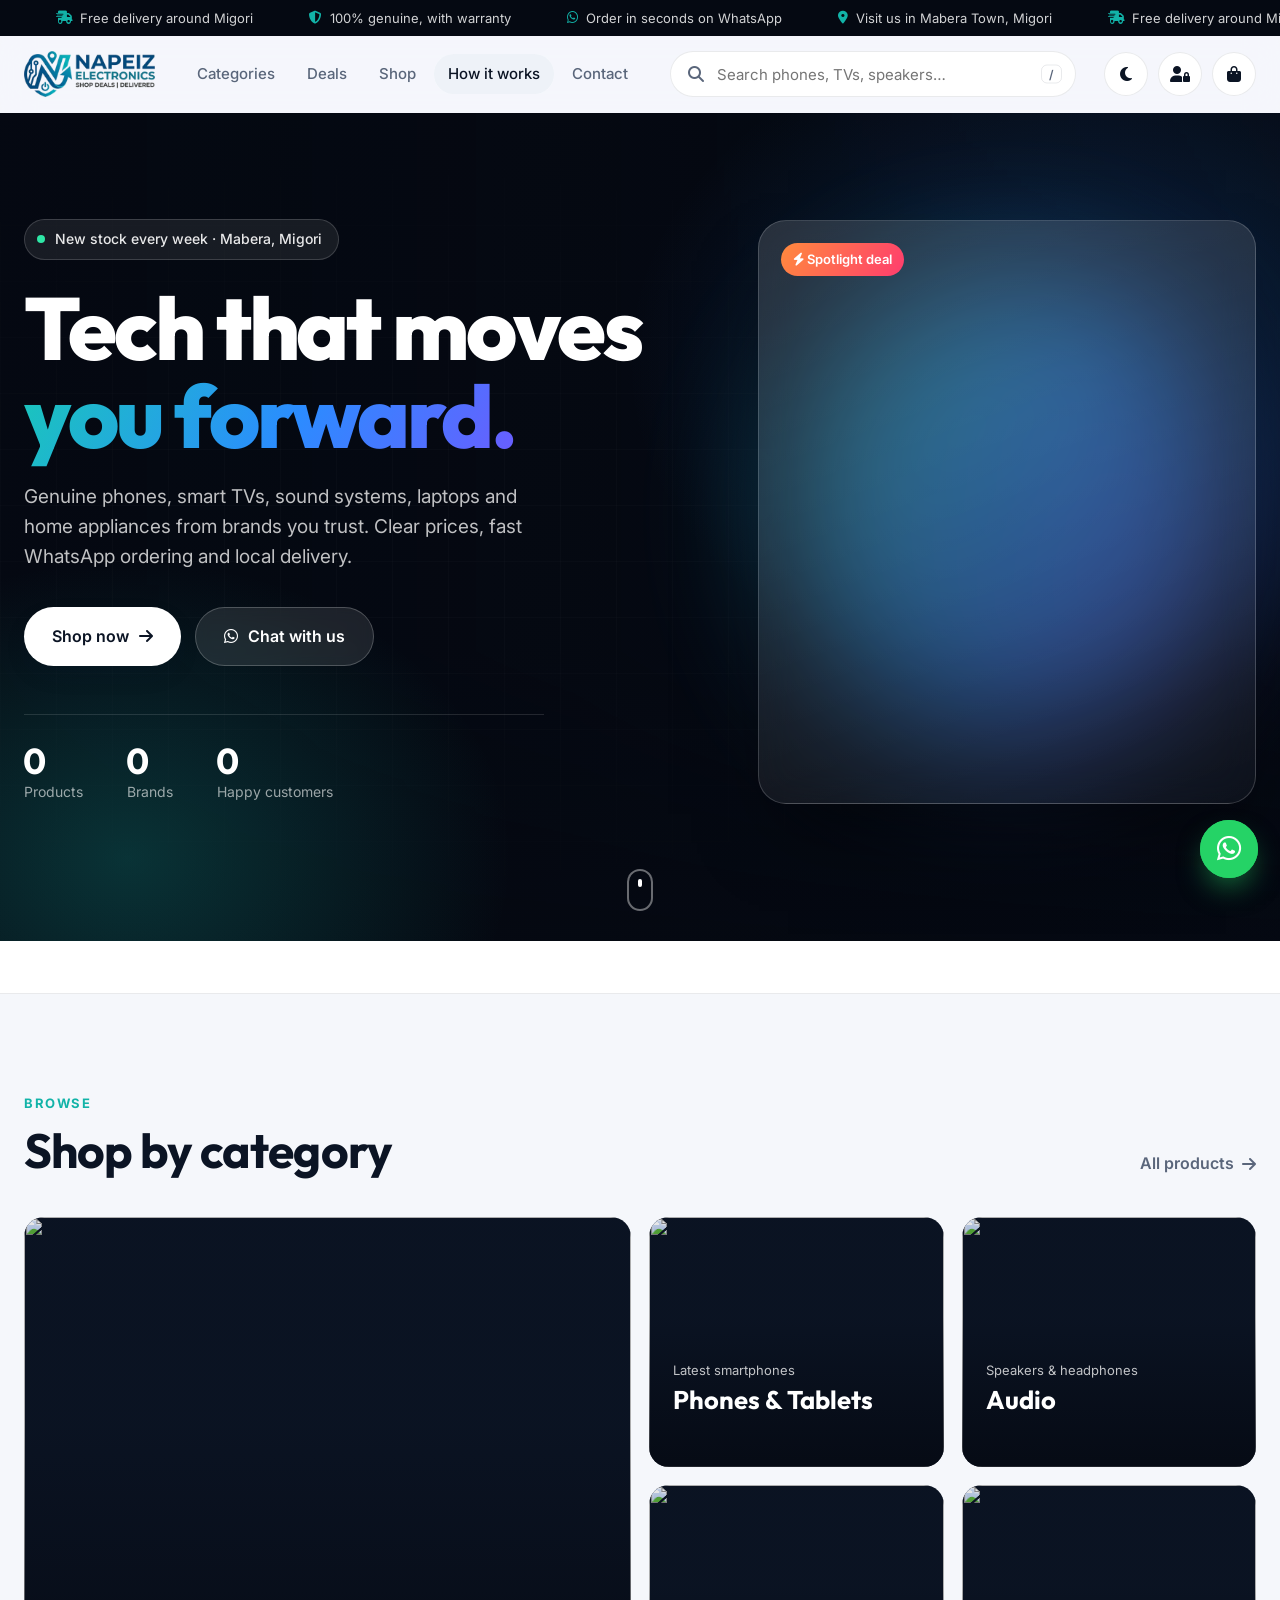
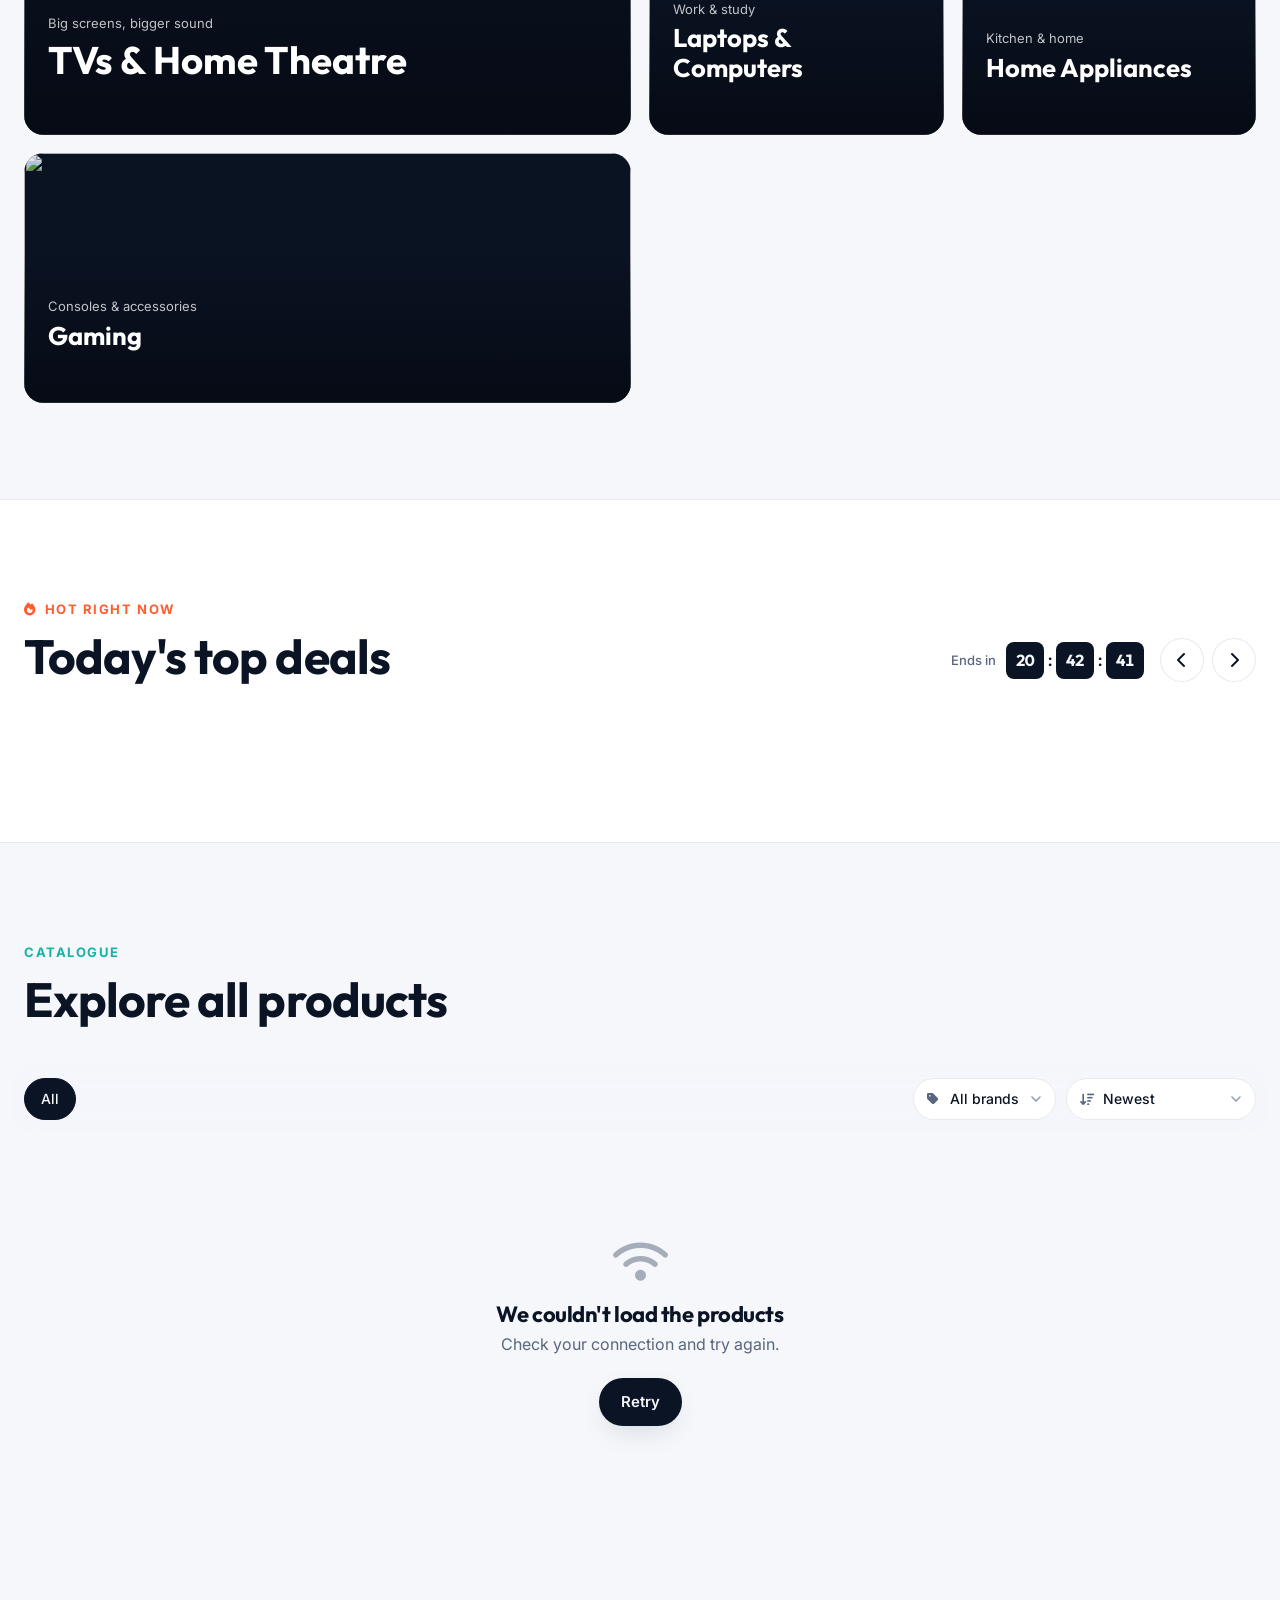
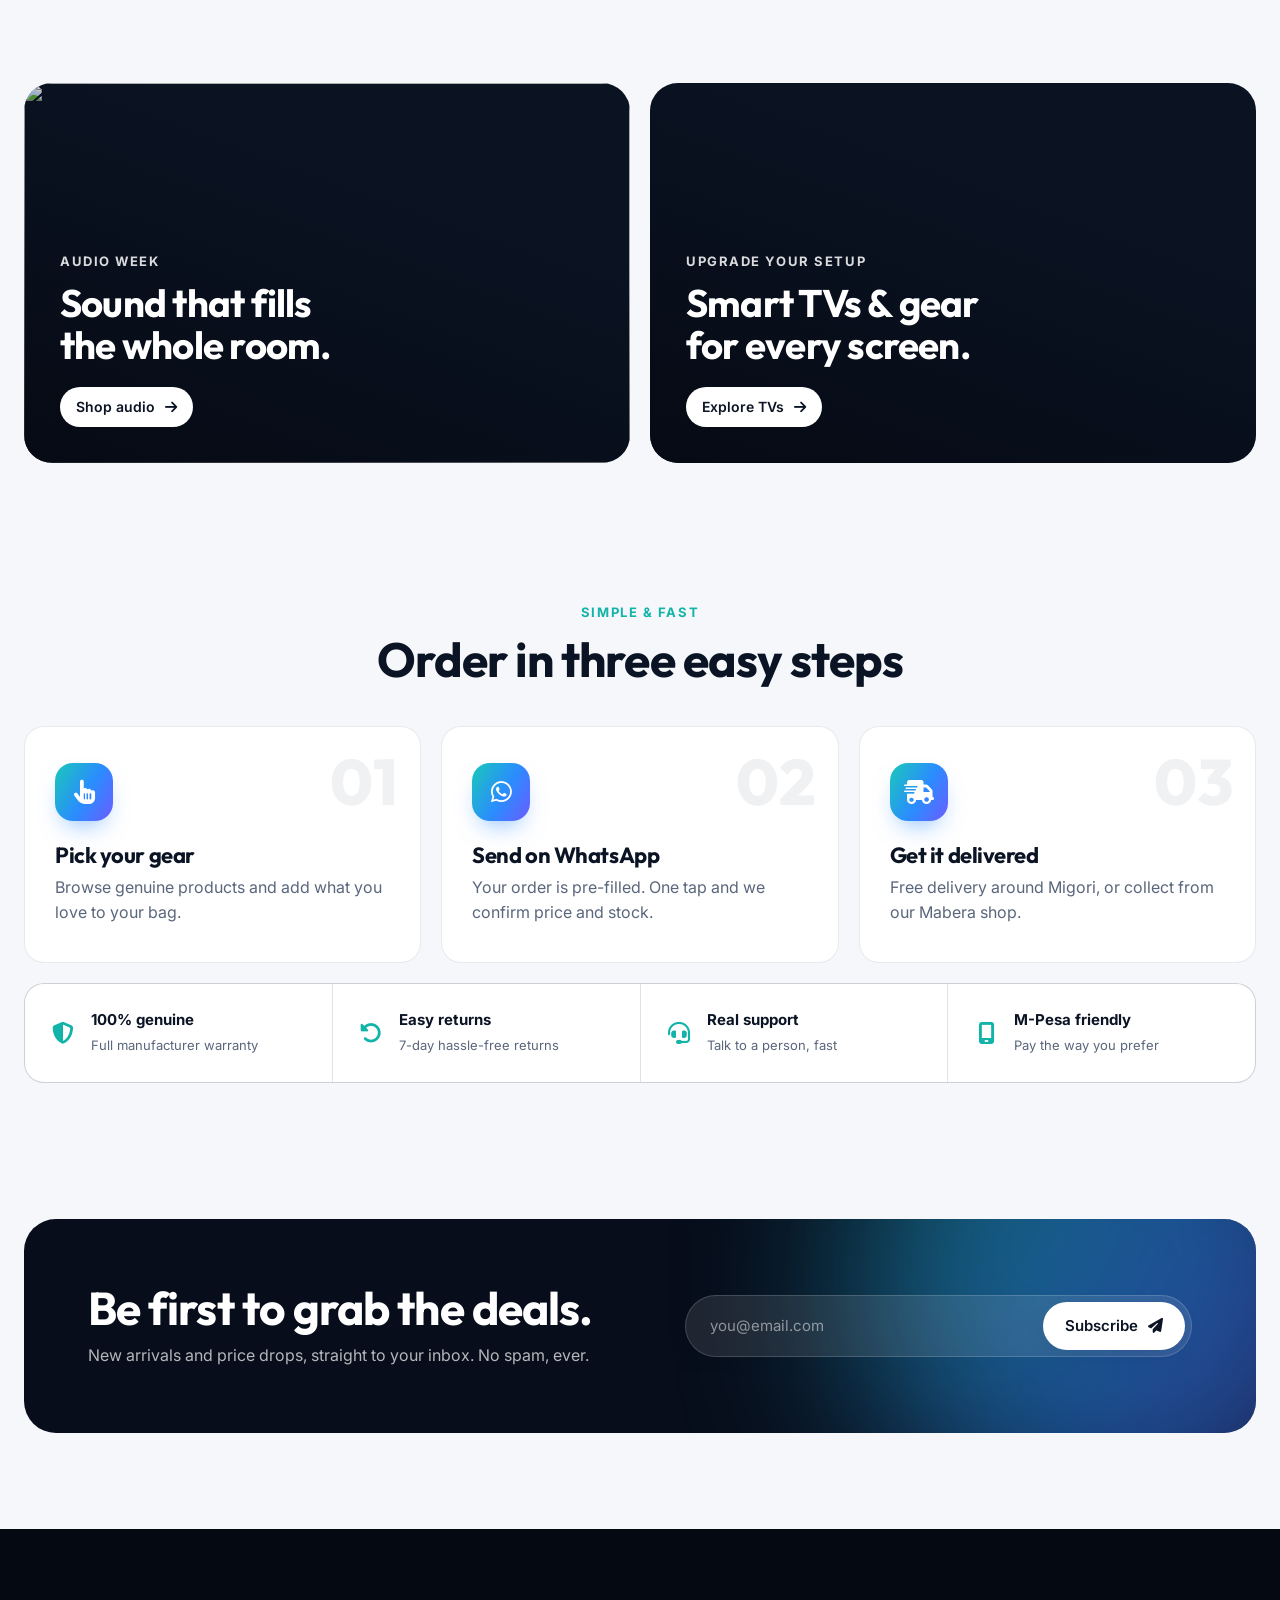
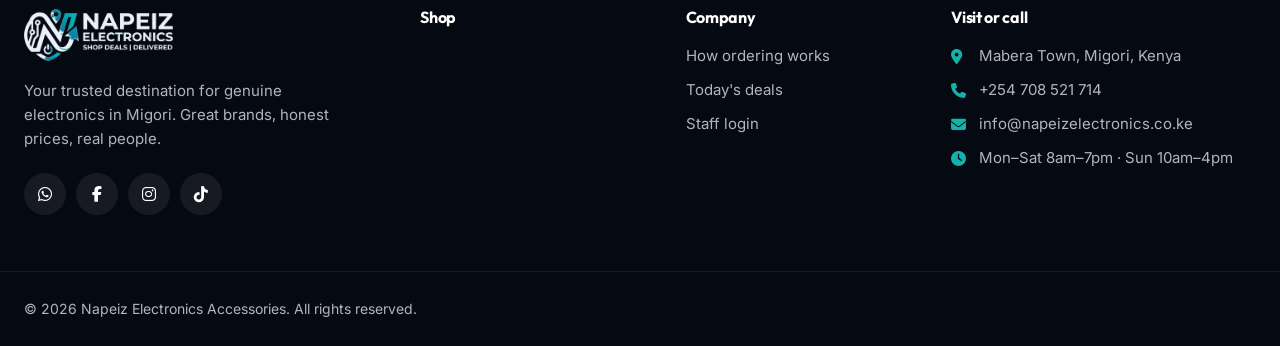
==== commit 34fff70c: "Fix stale cached scripts and add header staff login - Revalidate HTML/JS/CSS on every visit so brows" ====
--- a/index.html
+++ b/index.html
@@ -25,7 +25,7 @@
     <link rel="preconnect" href="https://artgbfskbqzvcmszxnvu.supabase.co">
     <link href="https://fonts.googleapis.com/css2?family=Outfit:wght@500;600;700;800&family=Inter:wght@400;500;600;700&display=swap" rel="stylesheet">
     <link rel="stylesheet" href="https://cdnjs.cloudflare.com/ajax/libs/font-awesome/6.5.1/css/all.min.css">
-    <link rel="stylesheet" href="css/store.css?v=3">
+    <link rel="stylesheet" href="css/store.css?v=4">
     <link rel="icon" type="image/webp" href="images/napeiz-logo_opt.webp">
 </head>
 <body>
@@ -72,6 +72,9 @@
                 <button class="icon-btn" id="themeToggle" aria-label="Toggle dark mode">
                     <i class="fas fa-moon"></i><i class="fas fa-sun"></i>
                 </button>
+                <a href="admin.html" class="icon-btn" aria-label="Staff login" title="Staff login">
+                    <i class="fas fa-user-lock"></i>
+                </a>
                 <button class="icon-btn cart-btn" id="cartBtn" aria-label="Open cart">
                     <i class="fas fa-bag-shopping"></i>
                     <span class="cart-count" id="cartCount">0</span>
@@ -387,8 +390,8 @@
     <div class="toasts" id="toasts" aria-live="polite"></div>
 
     <script src="https://cdn.jsdelivr.net/npm/@supabase/supabase-js@2.45.4/dist/umd/supabase.min.js"></script>
-    <script src="js/supabase-config.js"></script>
-    <script src="js/database.js"></script>
-    <script src="js/store.js?v=3"></script>
+    <script src="js/supabase-config.js?v=4"></script>
+    <script src="js/database.js?v=4"></script>
+    <script src="js/store.js?v=4"></script>
 </body>
 </html>
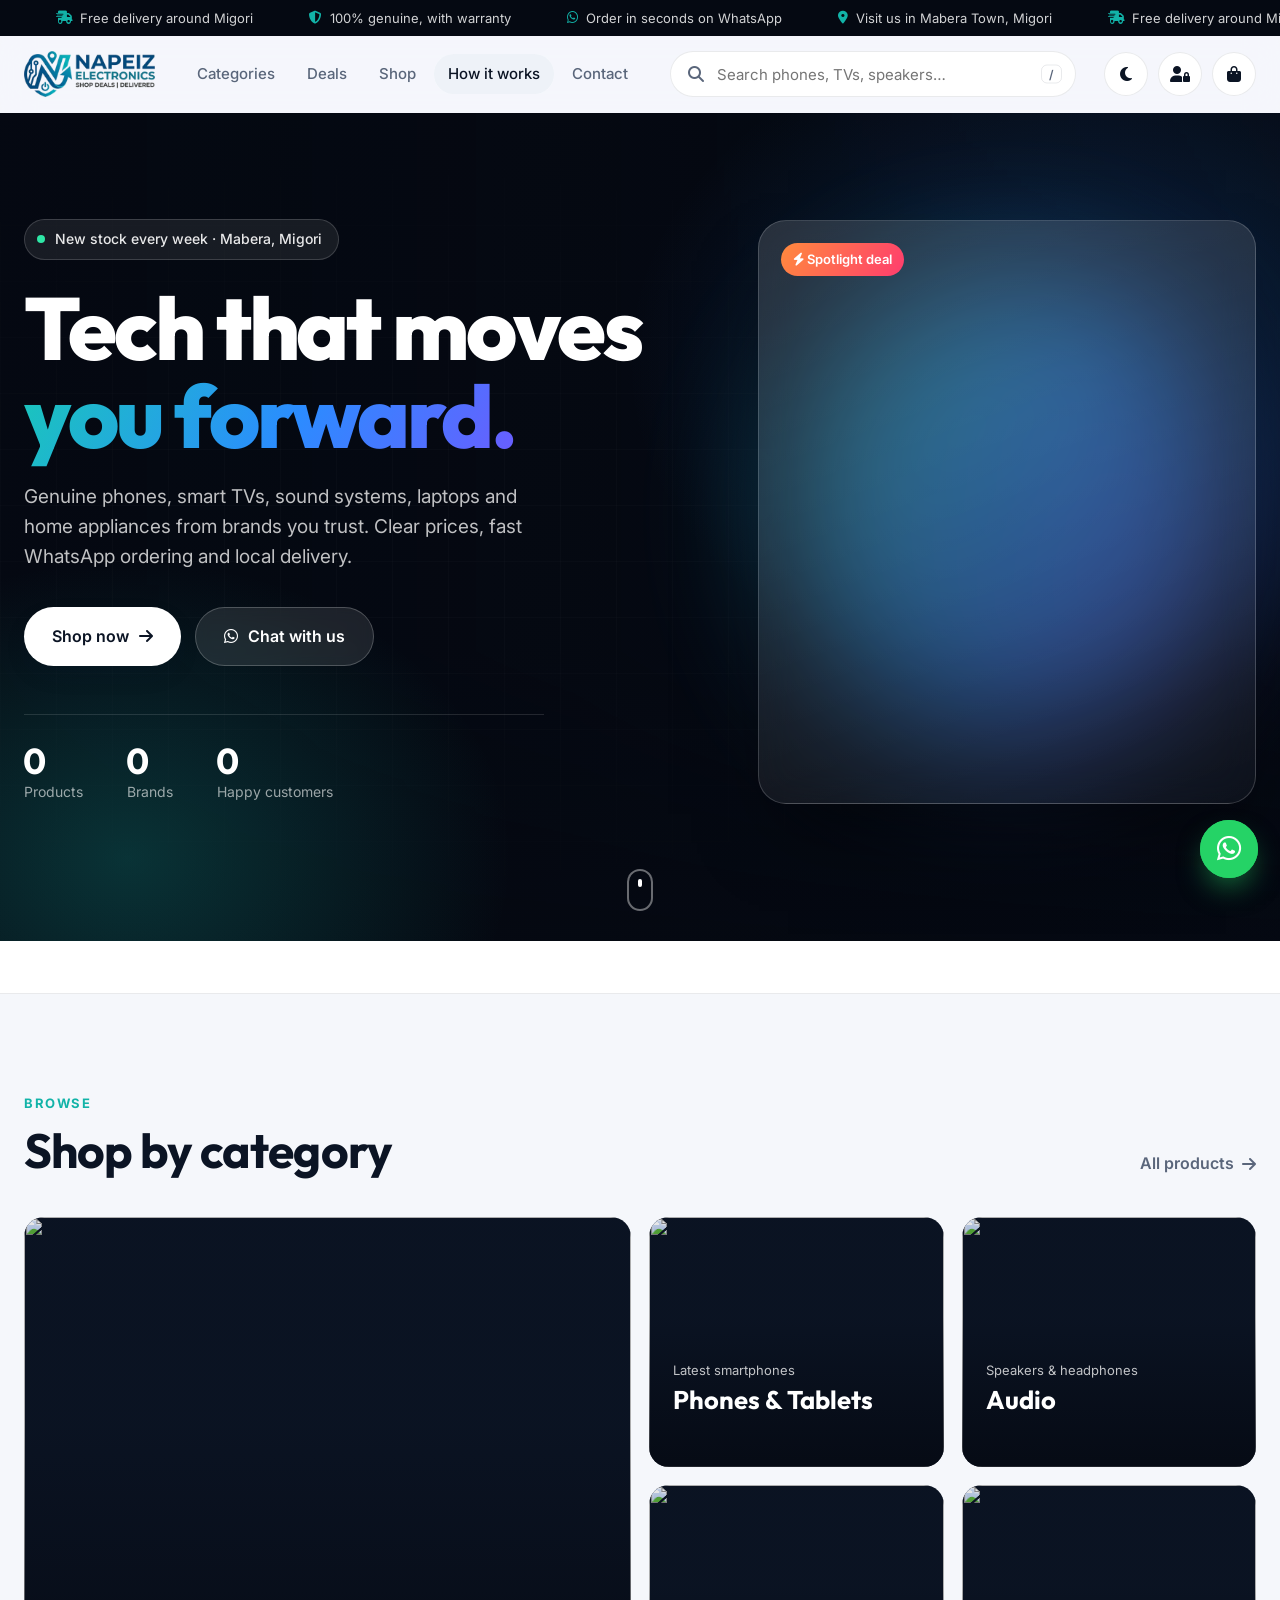
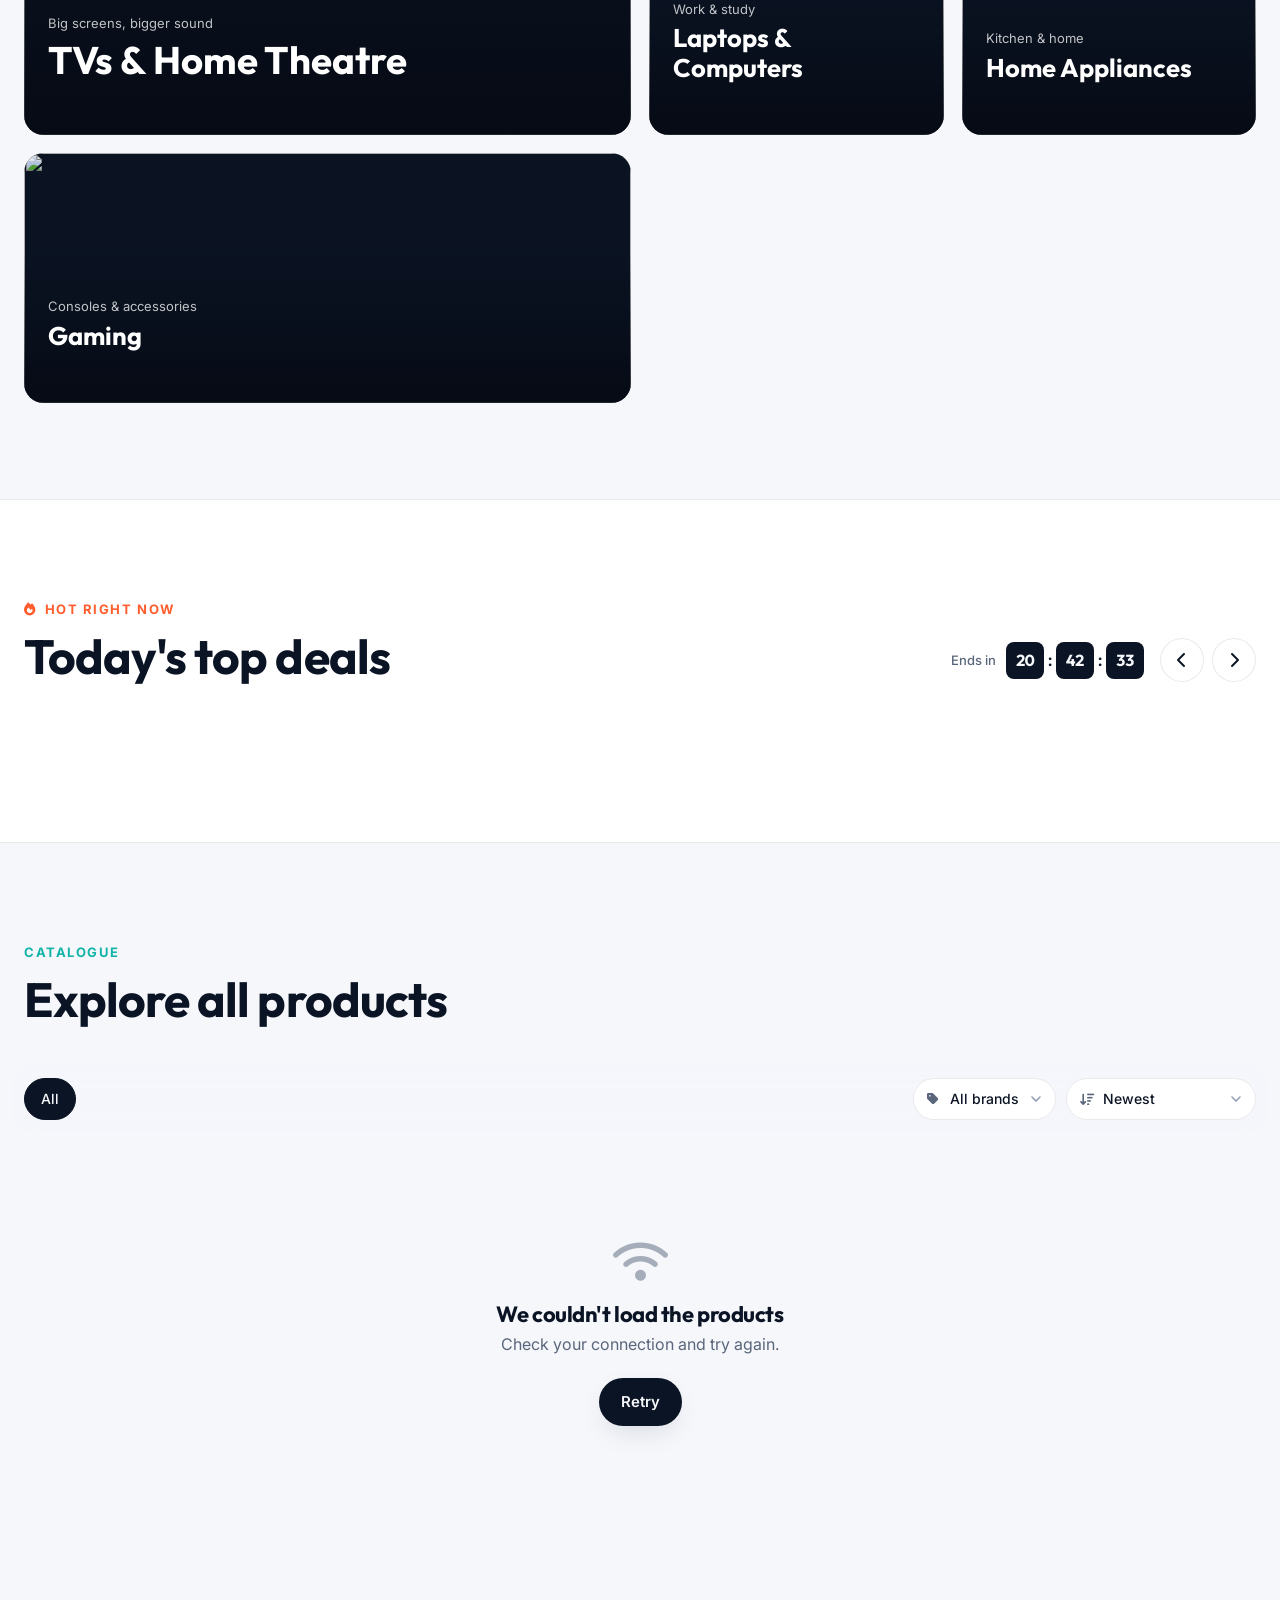
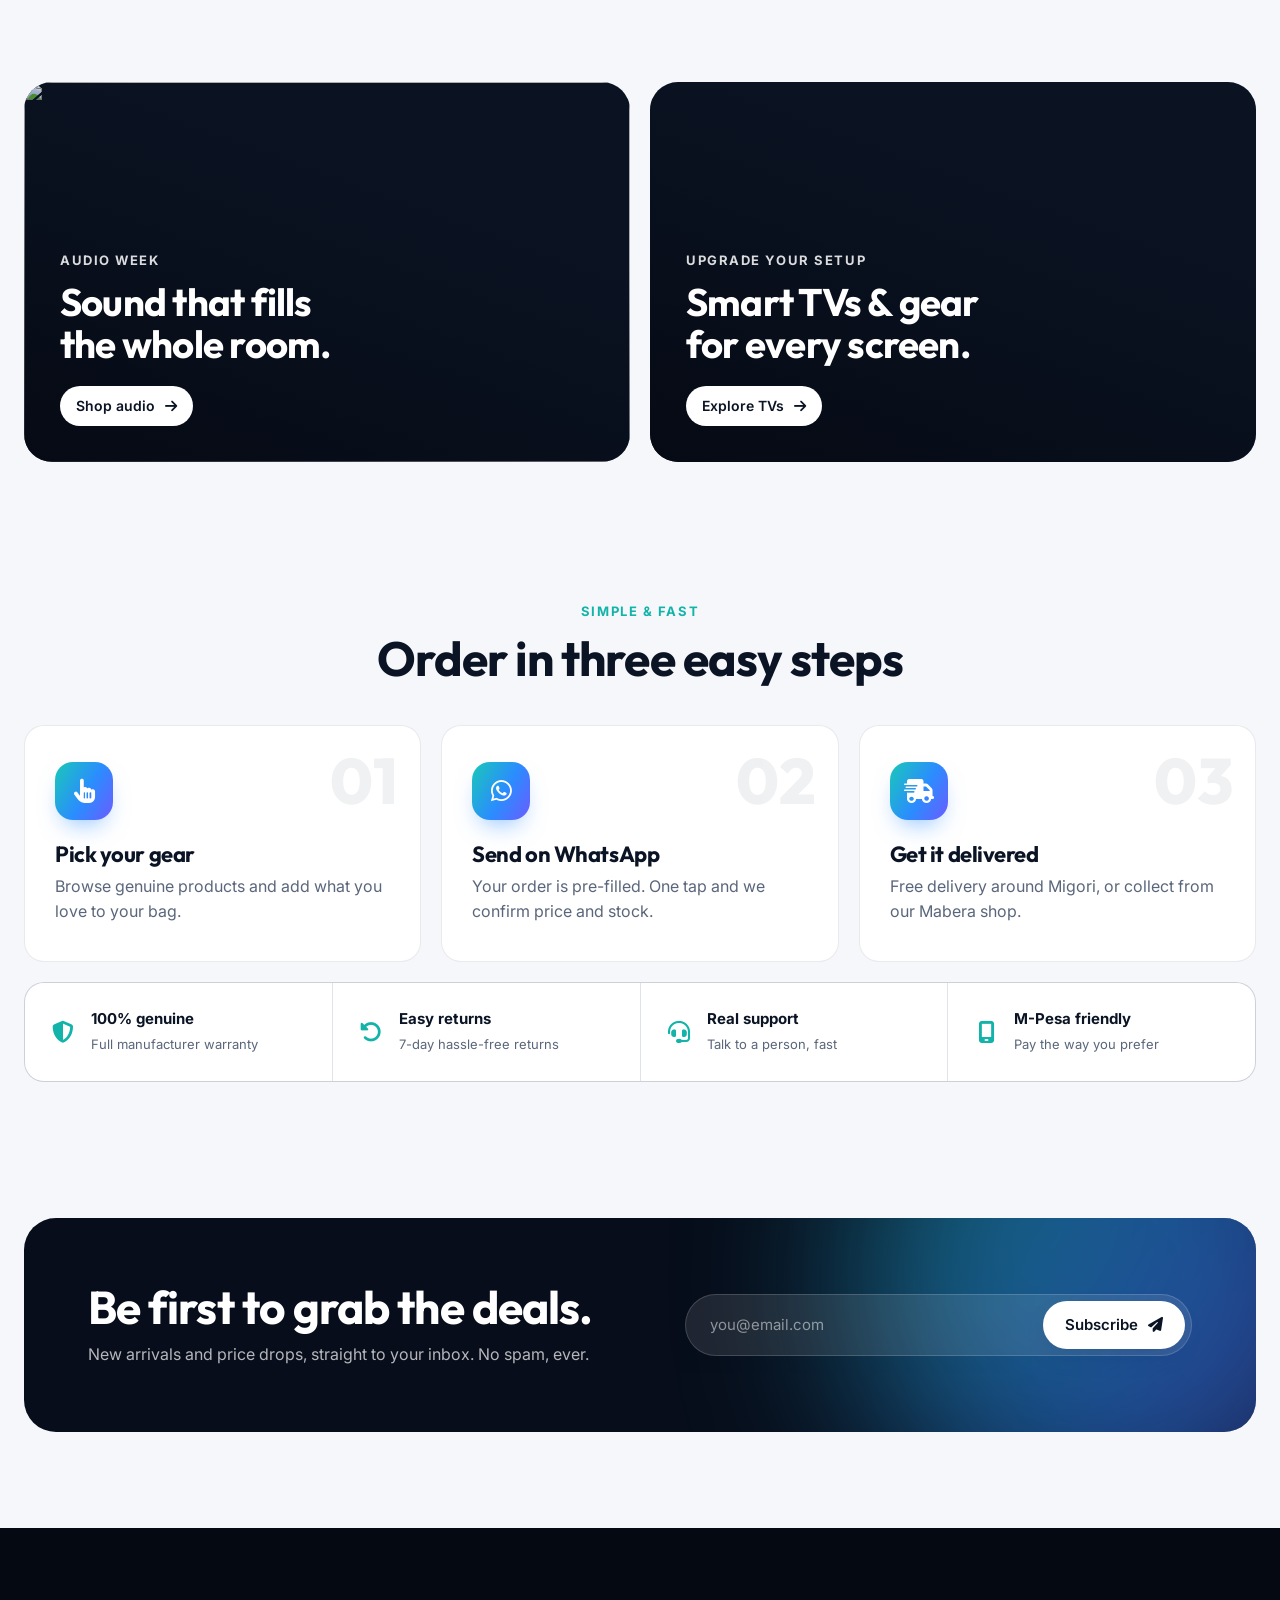
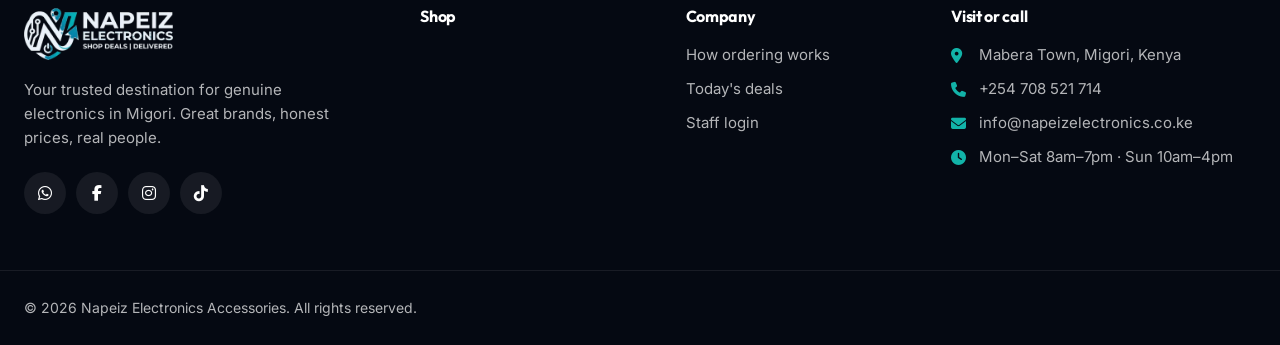
==== commit 34ebea2d: "Add numbered pagination to the product catalogue - Show 20 products per page with Prev/Next and page" ====
--- a/index.html
+++ b/index.html
@@ -25,7 +25,7 @@
     <link rel="preconnect" href="https://artgbfskbqzvcmszxnvu.supabase.co">
     <link href="https://fonts.googleapis.com/css2?family=Outfit:wght@500;600;700;800&family=Inter:wght@400;500;600;700&display=swap" rel="stylesheet">
     <link rel="stylesheet" href="https://cdnjs.cloudflare.com/ajax/libs/font-awesome/6.5.1/css/all.min.css">
-    <link rel="stylesheet" href="css/store.css?v=4">
+    <link rel="stylesheet" href="css/store.css?v=5">
     <link rel="icon" type="image/webp" href="images/napeiz-logo_opt.webp">
 </head>
 <body>
@@ -236,8 +236,7 @@
 
                 <div class="grid" id="productGrid" aria-live="polite"></div>
                 <div class="grid-footer">
-                    <div id="gridSentinel"></div>
-                    <button class="btn btn-outline" id="loadMore" hidden>Show more products</button>
+                    <nav class="pagination" id="pagination" aria-label="Product pages"></nav>
                 </div>
             </div>
         </section>
@@ -392,6 +391,6 @@
     <script src="https://cdn.jsdelivr.net/npm/@supabase/supabase-js@2.45.4/dist/umd/supabase.min.js"></script>
     <script src="js/supabase-config.js?v=4"></script>
     <script src="js/database.js?v=4"></script>
-    <script src="js/store.js?v=4"></script>
+    <script src="js/store.js?v=5"></script>
 </body>
 </html>
--- a/css/store.css
+++ b/css/store.css
@@ -396,7 +396,21 @@
 .select select:focus { border-color: var(--accent); }
 .result-count { color: var(--muted); font-size: 15px; }
 .grid-footer { display: flex; justify-content: center; margin-top: 40px; }
-#gridSentinel { height: 1px; }
+.pagination { display: flex; align-items: center; justify-content: center; gap: 10px; flex-wrap: wrap; }
+.pagination:empty { display: none; }
+.page-nums { display: flex; gap: 6px; align-items: center; }
+.page-num, .page-step {
+    height: 44px; min-width: 44px; padding: 0 14px; border-radius: 999px; font-weight: 600; font-size: 15px;
+    background: var(--surface); border: 1px solid var(--border); display: inline-flex; align-items: center; justify-content: center; gap: 8px;
+    font-variant-numeric: tabular-nums;
+    transition: background-color .2s, color .2s, border-color .2s, transform .2s var(--ease);
+}
+.page-num { padding: 0; }
+.page-num:hover, .page-step:hover:not(:disabled) { border-color: var(--text); transform: translateY(-2px); }
+.page-num.active { background: var(--text); color: var(--bg); border-color: var(--text); transform: none; }
+.page-step:disabled { opacity: .4; cursor: not-allowed; }
+.page-gap { min-width: 20px; text-align: center; color: var(--muted); }
+.page-of { display: none; font-size: 14px; color: var(--muted); }
 .empty { grid-column: 1 / -1; text-align: center; padding: 80px 20px; }
 .empty i { font-size: 44px; color: var(--muted); opacity: .5; margin-bottom: 18px; }
 .empty h3 { font-size: 22px; margin-bottom: 6px; }
@@ -630,6 +644,14 @@
     .quick-add { opacity: 1; transform: none; }
 }
 
+@media (max-width: 640px) {
+    .pagination { justify-content: space-between; row-gap: 14px; }
+    .page-nums { order: -1; flex-basis: 100%; justify-content: center; gap: 4px; }
+    .page-num { height: 38px; min-width: 38px; font-size: 14px; }
+    .page-gap { min-width: 12px; }
+    .page-of { display: block; }
+}
+
 @media (max-width: 560px) {
     .container { padding: 0 16px; }
     .hero { padding: 56px 0 90px; min-height: auto; }
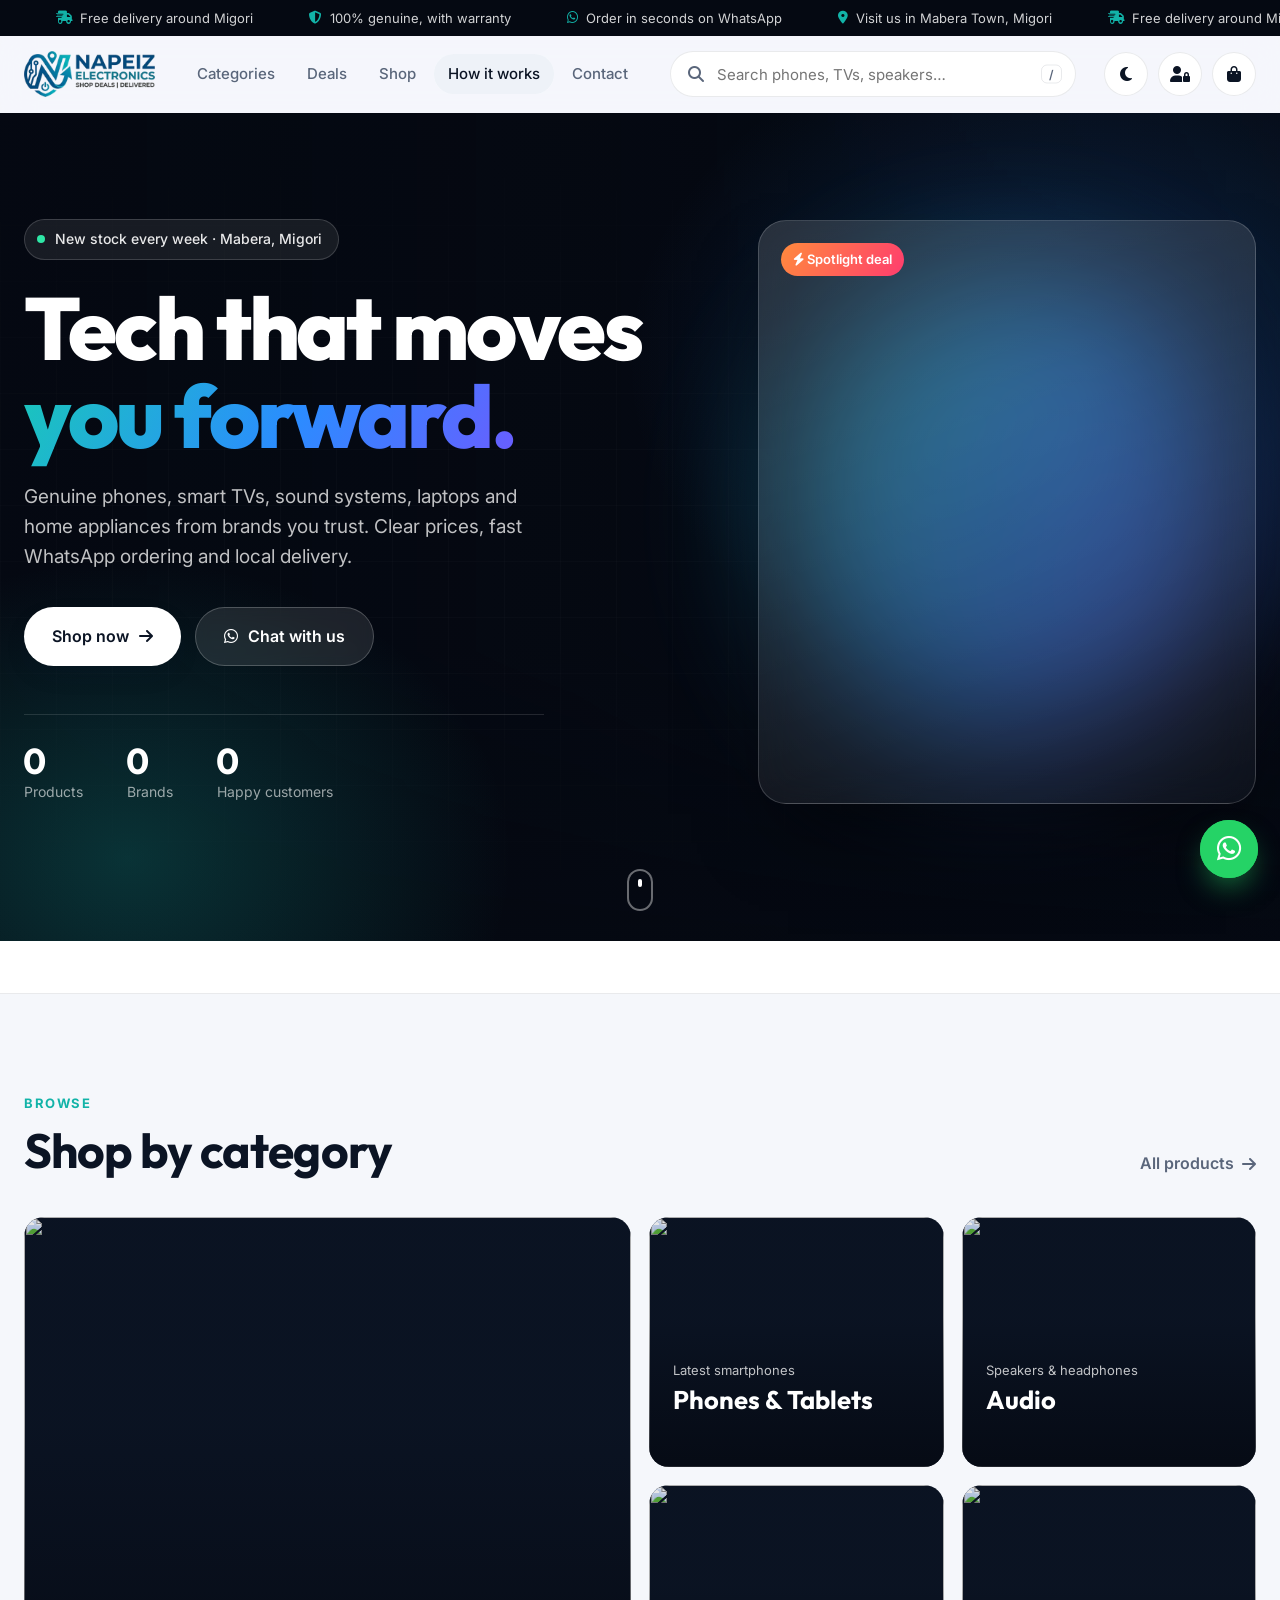
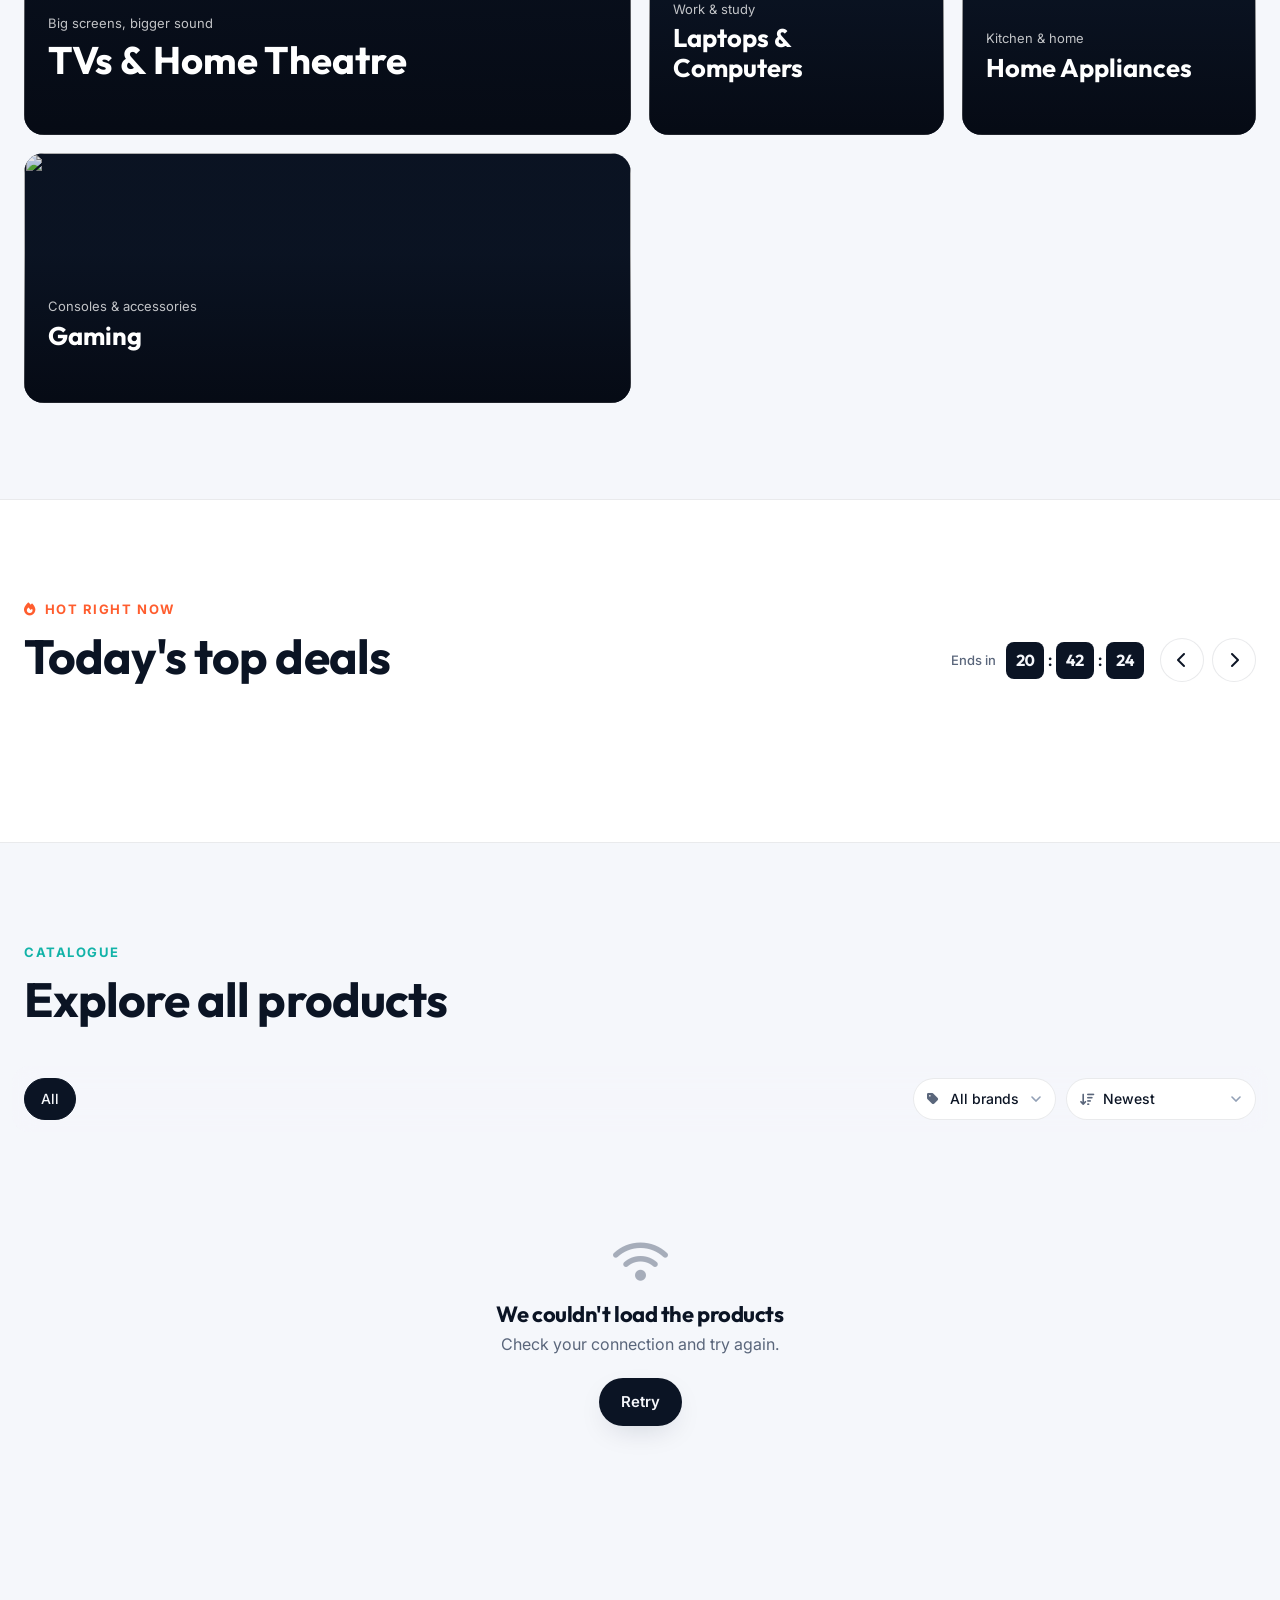
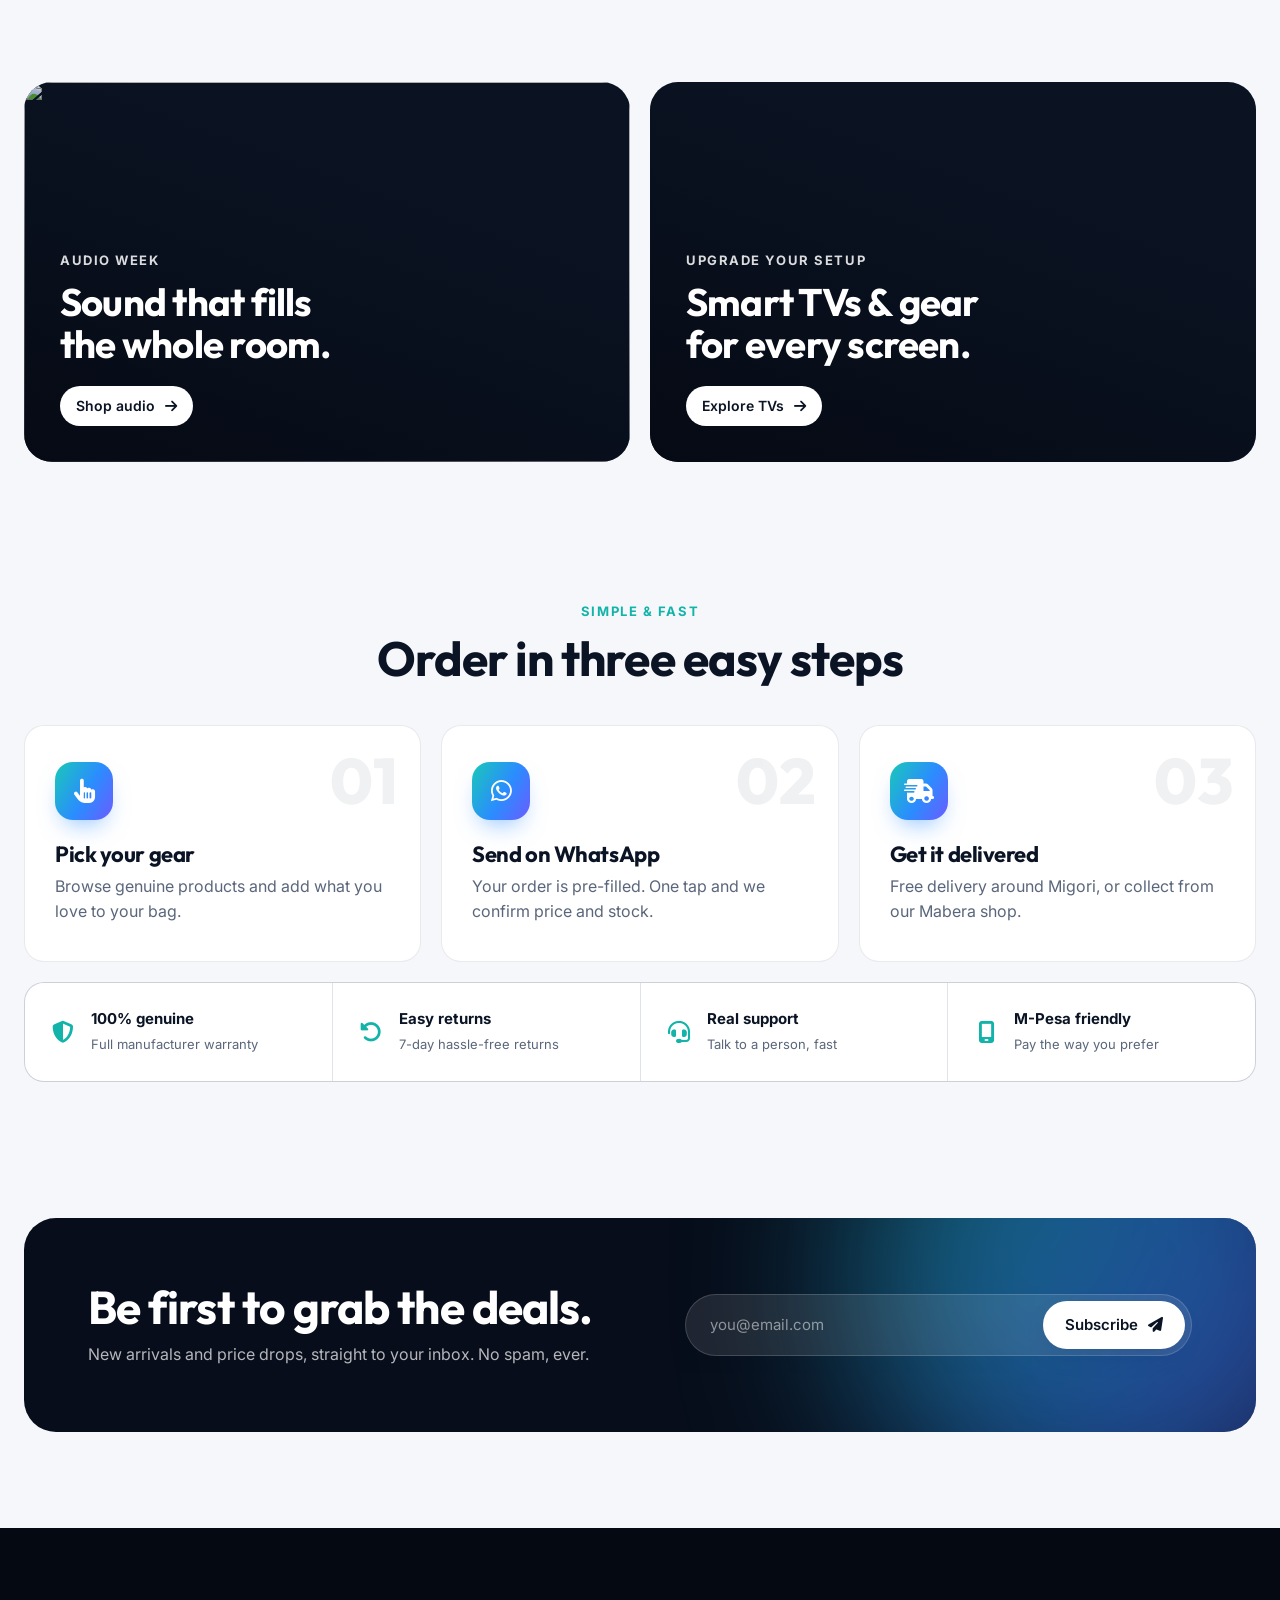
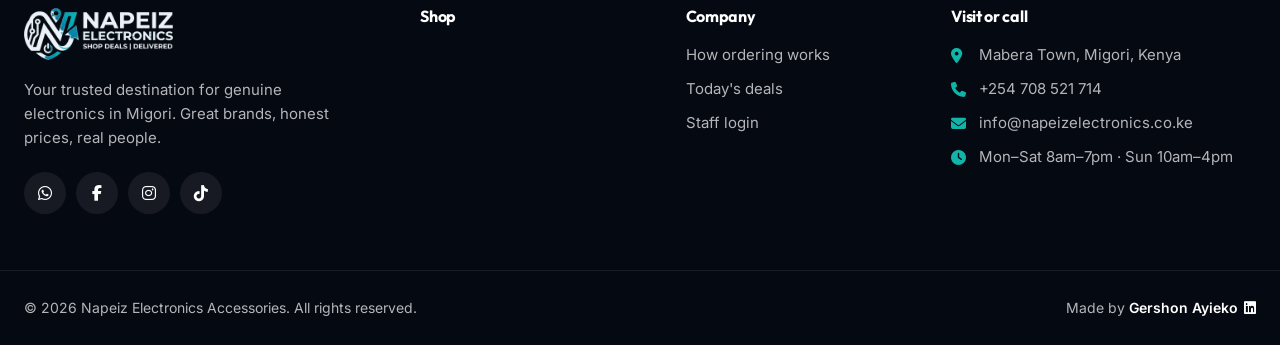
==== commit dfee6fee: "Add 'Made by Gershon Ayieko' credit to the footer Links to the LinkedIn profile in a new tab." ====
--- a/index.html
+++ b/index.html
@@ -25,7 +25,7 @@
     <link rel="preconnect" href="https://artgbfskbqzvcmszxnvu.supabase.co">
     <link href="https://fonts.googleapis.com/css2?family=Outfit:wght@500;600;700;800&family=Inter:wght@400;500;600;700&display=swap" rel="stylesheet">
     <link rel="stylesheet" href="https://cdnjs.cloudflare.com/ajax/libs/font-awesome/6.5.1/css/all.min.css">
-    <link rel="stylesheet" href="css/store.css?v=5">
+    <link rel="stylesheet" href="css/store.css?v=6">
     <link rel="icon" type="image/webp" href="images/napeiz-logo_opt.webp">
 </head>
 <body>
@@ -359,6 +359,7 @@
         </div>
         <div class="container footer-bottom">
             <p>&copy; <span id="year">2026</span> Napeiz Electronics Accessories. All rights reserved.</p>
+            <p class="credit">Made by <a href="https://linkedin.com/in/gershon-ayieko-2a96162b0" target="_blank" rel="noopener">Gershon Ayieko <i class="fab fa-linkedin"></i></a></p>
         </div>
     </footer>
 
--- a/css/store.css
+++ b/css/store.css
@@ -464,7 +464,9 @@
 .socials { display: flex; gap: 10px; margin-top: 22px; }
 .socials a { width: 42px; height: 42px; border-radius: 50%; display: grid; place-items: center; background: rgba(255, 255, 255, .07); color: #fff; transition: background-color .25s, transform .25s var(--ease); }
 .socials a:hover { background: var(--accent); transform: translateY(-3px); }
-.footer-bottom { border-top: 1px solid rgba(255, 255, 255, .08); margin-top: 56px; padding: 26px 24px; font-size: 14px; }
+.footer-bottom { border-top: 1px solid rgba(255, 255, 255, .08); margin-top: 56px; padding: 26px 24px; font-size: 14px; display: flex; justify-content: space-between; gap: 8px 24px; flex-wrap: wrap; }
+.credit a { color: #fff; font-weight: 600; display: inline-flex; align-items: center; gap: 6px; transition: color .2s; }
+.credit a:hover { color: var(--accent); }
 
 /* ===== FLOATING ===== */
 .fab-whatsapp {
